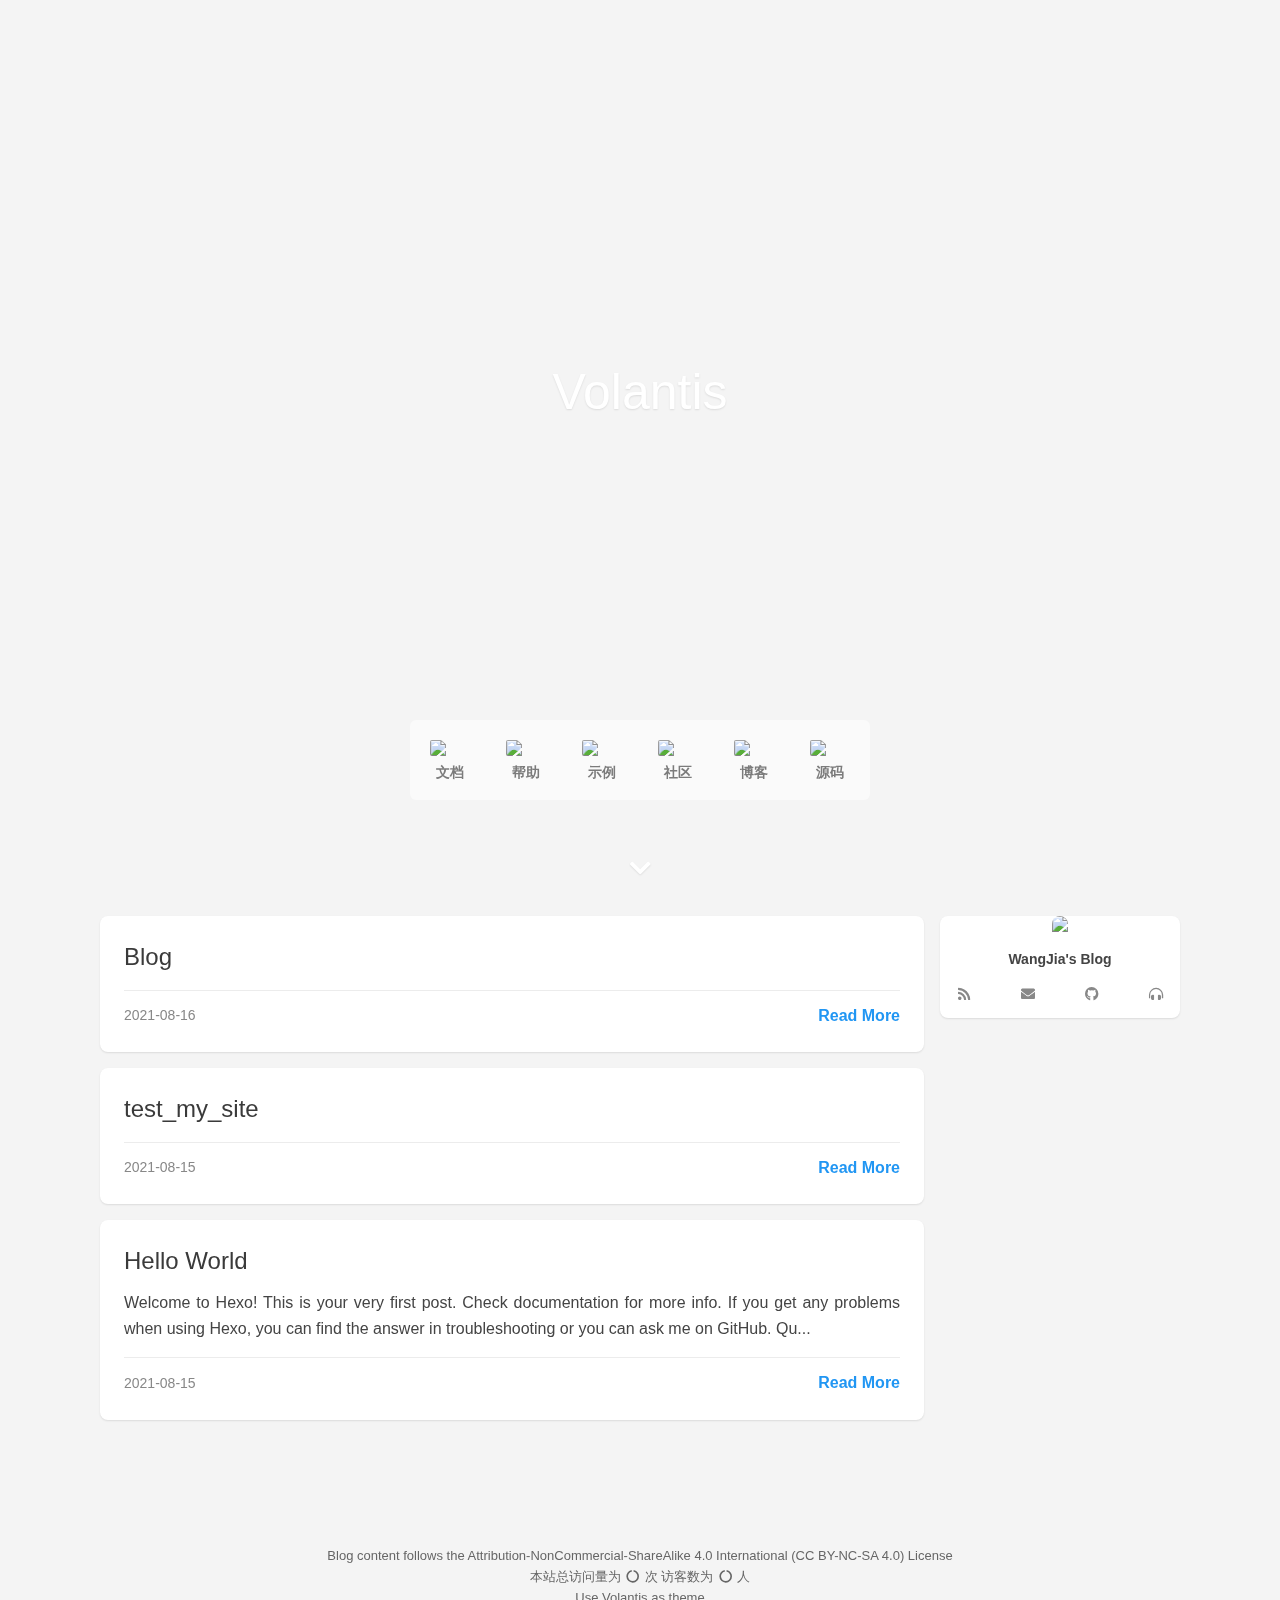
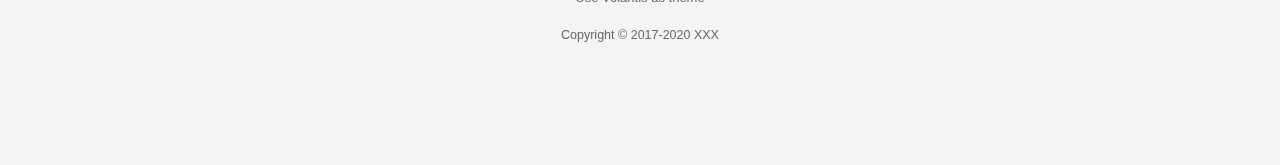
==== index.html @ 38763654 "Site updated: 2021-08-16 19:01:14" ====
<!DOCTYPE html>
<html lang="en">
    <head hexo-theme='https://github.com/volantis-x/hexo-theme-volantis/tree/5.0.0.alpha.0'>
  <meta name="generator" content="Hexo 5.4.0">
  <meta charset="utf-8">
  <!-- SEO相关 -->
  <meta name="robots" content="index,follow">
  <link rel="canonical" href="http://example.com/"/>
  <!-- 渲染优化 -->
  <meta http-equiv='x-dns-prefetch-control' content='on' />
  <link rel='dns-prefetch' href='https://cdn.jsdelivr.net'>
  <link rel="preconnect" href="https://cdn.jsdelivr.net" crossorigin>
  <meta name="renderer" content="webkit">
  <meta name="force-rendering" content="webkit">
  <meta http-equiv="X-UA-Compatible" content="IE=Edge,chrome=1">
  <meta name="HandheldFriendly" content="True" >
  <meta name="apple-mobile-web-app-capable" content="yes">
  <meta name="viewport" content="width=device-width, initial-scale=1, maximum-scale=1">
  <meta content="WangJia&#39;s Blog" name="application-name">
  <meta content="WangJia&#39;s Blog" name="apple-mobile-web-app-title">
  <meta content="black-translucent" name="apple-mobile-web-app-status-bar-style">
  <meta content="telephone=no" name="format-detection">
  <link rel="preload" href="/css/style.css?time=1629111668010" as="style">
  <!-- 页面元数据 -->
  <title>WangJia's Blog</title>
  <meta name="keywords" content="">
  <meta name="description" content="record life">
<meta property="og:type" content="website">
<meta property="og:title" content="WangJia&#39;s Blog">
<meta property="og:url" content="http://example.com/index.html">
<meta property="og:site_name" content="WangJia&#39;s Blog">
<meta property="og:description" content="record life">
<meta property="og:locale" content="en_US">
<meta property="og:image" content="https://cdn.jsdelivr.net/gh/volantis-x/cdn-org/blog/favicon/android-chrome-192x192.png">
<meta property="article:author" content="WangJia">
<meta name="twitter:card" content="summary">
<meta name="twitter:image" content="https://cdn.jsdelivr.net/gh/volantis-x/cdn-org/blog/favicon/android-chrome-192x192.png">
  <!-- feed -->
  <!-- import meta -->
  <!-- link -->
  <!-- import link -->
  <style>
    /* 
      source/css/first.styl
      scripts/first-style/index.js
     */
    #safearea {
  display: none;
}
@supports (backdrop-filter: blur(20px)) {
  .blur {
    background: rgba(255,255,255,0.9) !important;
    backdrop-filter: saturate(200%) blur(20px);
  }
}
.shadow {
  box-shadow: 0 1px 2px 0px rgba(0,0,0,0.1);
}
.shadow.floatable {
  transition: all 0.28s ease;
  -moz-transition: all 0.28s ease;
  -webkit-transition: all 0.28s ease;
  -o-transition: all 0.28s ease;
  -moz-transition: all 0.28s ease;
  -webkit-transition: all 0.28s ease;
  -o-transition: all 0.28s ease;
}
.shadow.floatable:hover {
  box-shadow: 0 2px 4px 0px rgba(0,0,0,0.1), 0 4px 8px 0px rgba(0,0,0,0.1), 0 8px 16px 0px rgba(0,0,0,0.1);
}
@font-face {
  font-family: 'UbuntuMono';
  src: url("https://cdn.jsdelivr.net/gh/volantis-x/cdn-fonts/UbuntuMono/UbuntuMono-Regular.ttf");
  font-weight: 'normal';
  font-style: 'normal';
  font-display: swap;
}
@font-face {
  font-family: 'Varela Round';
  src: url("https://cdn.jsdelivr.net/gh/volantis-x/cdn-fonts/VarelaRound/VarelaRound-Regular.ttf");
  font-weight: 'normal';
  font-style: 'normal';
  font-display: swap;
}
:root {
  --site-bg: #f8f8f8;
  --block: #f2f2f2;
  --block-border: #e7e7e7;
  --block-hover: #ededed;
  --text-p0: #000;
  --text-p1: #222;
  --text-p2: #4c4c4c;
  --text-p3: #777;
  --text-meta: #cdcdcd;
  --card: #fff;
  --theme-highlight: #2fd3ae;
  --theme-bg: #ecfbf7;
}
body[theme='dark'] {
  --site-bg: #000;
  --block: #111;
  --block-border: #282828;
  --block-hover: #1c1c1c;
  --text-p0: #fff;
  --text-p1: #fff;
  --text-p2: #b2b2b2;
  --text-p3: #727272;
  --text-meta: #4c4c4c;
  --card: #333;
  --theme-highlight: #44d7b6;
  --theme-bg: #344340;
}
:root {
  --color-site-body: #f4f4f4;
  --color-site-bg: #f4f4f4;
  --color-site-inner: #fff;
  --color-site-footer: #666;
  --color-card: #fff;
  --color-text: #444;
  --color-block: #f6f6f6;
  --color-inlinecode: #c74f00;
  --color-codeblock: #fff7ea;
  --color-h1: #3a3a3a;
  --color-h2: #3a3a3a;
  --color-h3: #333;
  --color-h4: #444;
  --color-h5: #555;
  --color-h6: #666;
  --color-p: #444;
  --color-list: #666;
  --color-list-hl: #36ac91;
  --color-meta: #888;
}
* {
  box-sizing: border-box;
  outline: none;
  margin: 0;
  padding: 0;
}
html {
  color: var(--color-text);
  width: 100%;
  height: 100%;
  font-family: UbuntuMono, "Varela Round", "PingFang SC", "Microsoft YaHei", Helvetica, Arial, Menlo, Monaco, monospace, sans-serif;
  font-size: 16px;
}
html >::-webkit-scrollbar {
  height: 4px;
  width: 4px;
}
html >::-webkit-scrollbar-track-piece {
  background: transparent;
}
html >::-webkit-scrollbar-thumb {
  background: #44d7b6;
  cursor: pointer;
  border-radius: 2px;
}
html >::-webkit-scrollbar-thumb:hover {
  background: #ff5722;
}
body {
  background-color: var(--color-site-body);
  text-rendering: optimizelegibility;
  -webkit-tap-highlight-color: rgba(0,0,0,0);
  line-height: 1.6;
  -webkit-text-size-adjust: 100%;
  -ms-text-size-adjust: 100%;
}
body.modal-active {
  overflow: hidden;
}
@media screen and (max-width: 680px) {
  body.modal-active {
    position: fixed;
    top: 0;
    right: 0;
    bottom: 0;
    left: 0;
  }
}
::-moz-selection {
  background: rgba(33,150,243,0.2);
}
::selection {
  background: rgba(33,150,243,0.2);
}
h1 {
  font-size: 1.5rem;
}
h2 {
  font-size: 1.5rem;
}
h3 {
  font-size: 1.25rem;
}
h4 {
  font-size: 1.125rem;
}
h5 {
  font-size: 1rem;
}
h6 {
  font-size: 1rem;
}
h1,
h2,
h3,
h4,
h6 {
  font-weight: normal;
}
a {
  color: #2196f3;
  cursor: pointer;
  text-decoration: none;
  transition: all 0.28s ease;
  -moz-transition: all 0.28s ease;
  -webkit-transition: all 0.28s ease;
  -o-transition: all 0.28s ease;
  -moz-transition: all 0.28s ease;
  -webkit-transition: all 0.28s ease;
  -o-transition: all 0.28s ease;
}
a:hover {
  color: #ff5722;
}
a:active,
a:hover {
  outline: 0;
}
a:not([href]) {
  cursor: default;
}
pre {
  tab-size: 4;
  -moz-tab-size: 4;
  -o-tab-size: 4;
  -webkit-tab-size: 4;
}
.clearfix {
  zoom: 1;
}
.clearfix:before,
.clearfix:after {
  content: " ";
  display: table;
}
.clearfix:after {
  clear: both;
}
.hidden {
  text-indent: -9999px;
  visibility: hidden;
  display: none;
}
.inner {
  position: relative;
  width: 80%;
  max-width: 710px;
  margin: 0 auto;
}
.vertical {
  display: table-cell;
  vertical-align: middle;
}
ul,
ol {
  padding-left: 0;
}
ul li,
ol li {
  list-style: none;
}
article,
aside,
details,
figcaption,
figure,
footer,
header,
hgroup,
main,
menu,
nav,
section,
summary {
  display: block;
}
article {
  overflow: hidden;
}
abbr[title] {
  border-bottom: 1px dotted;
}
b,
strong {
  font-weight: bold;
}
dfn {
  font-style: italic;
}
h1 {
  font-size: 2em;
  margin: 0.67em 0;
}
mark {
  background: #ff0;
  color: #000;
}
small {
  font-size: 80%;
}
sub,
sup {
  font-size: 50%;
  line-height: 1em;
}
sup {
  vertical-align: text-top;
}
sub {
  vertical-align: text-bottom;
}
img {
  border: 0;
  background: none;
  max-width: 100%;
}
svg:not(:root) {
  overflow: hidden;
}
figure {
  margin: 1em 40px;
}
hr {
  -moz-box-sizing: content-box;
  box-sizing: content-box;
  height: 0;
  border: 0;
  border-radius: 1px;
  border-bottom: 1px solid rgba(68,68,68,0.1);
}
pre {
  overflow: auto;
}
span.dot,
span.sep {
  font-size: 0.9em;
  margin: 0 0.2rem;
}
span.dot:before {
  content: '·';
}
span.sep:before {
  content: '/';
}
code,
kbd,
pre,
samp {
  font-family: monospace, monospace;
  font-size: 1em;
}
button,
input,
optgroup,
select,
textarea {
  color: inherit /* 1 */;
  font: inherit /* 2 */;
  margin: 0 /* 3 */;
}
button {
  overflow: visible;
}
button,
select {
  text-transform: none;
}
button,
html input[type="button"],
input[type="reset"],
input[type="submit"] {
  -webkit-appearance: button /* 2 */;
  cursor: pointer /* 3 */;
}
button[disabled],
html input[disabled] {
  cursor: default;
}
button::-moz-focus-inner,
input::-moz-focus-inner {
  border: 0;
  padding: 0;
}
input[type="checkbox"],
input[type="radio"] {
  box-sizing: border-box /* 1 */;
  padding: 0 /* 2 */;
}
input[type="number"]::-webkit-inner-spin-button,
input[type="number"]::-webkit-outer-spin-button {
  height: auto;
}
input[type="search"] {
  -webkit-appearance: textfield /* 1 */;
  -moz-box-sizing: content-box;
  -webkit-box-sizing: content-box /* 2 */;
  box-sizing: content-box;
}
input[type="search"]::-webkit-search-cancel-button,
input[type="search"]::-webkit-search-decoration {
  -webkit-appearance: none;
}
fieldset {
  border: 1px solid #c0c0c0;
  margin: 0 2px;
  padding: 0.35em 0.625em 0.75em;
}
legend {
  border: 0 /* 1 */;
  padding: 0 /* 2 */;
}
textarea {
  overflow: auto;
}
optgroup {
  font-weight: bold;
}
table:not([class]) {
  border-collapse: collapse;
  overflow: auto;
  display: inline-block;
  max-width: 100%;
  vertical-align: text-top;
}
table:not([class]) th {
  background-color: #f1f1f1;
}
table:not([class]) td,
table:not([class]) th {
  padding: 8px 16px;
  border: 2px solid #f1f1f1;
  line-height: 1.5;
  font-size: 90%;
}
table:not([class]) tr {
  word-break: keep-all;
  background-color: #fefefe;
  transition: all 0.28s ease;
  -moz-transition: all 0.28s ease;
  -webkit-transition: all 0.28s ease;
  -o-transition: all 0.28s ease;
  -moz-transition: all 0.28s ease;
  -webkit-transition: all 0.28s ease;
  -o-transition: all 0.28s ease;
}
table:not([class]) tr:hover {
  background-color: #f1f1f1;
}
td,
th {
  padding: 0;
}
#l_cover {
  min-height: 64px;
}
.cover-wrapper {
  top: 0;
  left: 0;
  max-width: 100%;
  height: 100vh;
  display: flex;
  flex-wrap: nowrap;
  flex-direction: column;
  align-items: center;
  align-self: center;
  align-content: center;
  color: var(--color-site-inner);
  padding: 0 16px;
  -moz-user-select: none;
  -ms-user-select: none;
  -webkit-user-select: none;
  user-select: none;
  position: relative;
  overflow: hidden;
  margin-bottom: -100px;
}
.cover-wrapper .cover-bg {
  position: absolute;
  width: 100%;
  height: 100%;
  background-position: center;
  background-size: cover;
}
.cover-wrapper .cover-bg.lazyload:not(.loaded) {
  opacity: 0;
}
.cover-wrapper .cover-bg.lazyload.loaded {
  animation-delay: 0s;
  animation-duration: 0.5s;
  animation-fill-mode: forwards;
  animation-timing-function: ease-out;
  animation-name: fadeIn;
}
@-moz-keyframes fadeIn {
  0% {
    opacity: 0;
    filter: blur(12px);
    transform: scale(1.02);
  }
  100% {
    opacity: 1;
  }
}
@-webkit-keyframes fadeIn {
  0% {
    opacity: 0;
    filter: blur(12px);
    transform: scale(1.02);
  }
  100% {
    opacity: 1;
  }
}
@-o-keyframes fadeIn {
  0% {
    opacity: 0;
    filter: blur(12px);
    transform: scale(1.02);
  }
  100% {
    opacity: 1;
  }
}
@keyframes fadeIn {
  0% {
    opacity: 0;
    filter: blur(12px);
    transform: scale(1.02);
  }
  100% {
    opacity: 1;
  }
}
.cover-wrapper .cover-body {
  z-index: 1;
  position: relative;
  width: 100%;
  height: 100%;
}
.cover-wrapper#full {
  height: calc(100vh + 100px);
  padding-bottom: 100px;
}
.cover-wrapper#half {
  max-height: 640px;
  min-height: 400px;
  height: calc(36vh - 64px + 200px);
}
.cover-wrapper #scroll-down {
  width: 100%;
  height: 64px;
  position: absolute;
  bottom: 100px;
  text-align: center;
  cursor: pointer;
}
.cover-wrapper #scroll-down .scroll-down-effects {
  color: #fff;
  font-size: 24px;
  line-height: 64px;
  position: absolute;
  width: 24px;
  left: calc(50% - 12px);
  text-shadow: 0 1px 2px rgba(0,0,0,0.1);
  animation: scroll-down-effect 1.5s infinite;
}
@-moz-keyframes scroll-down-effect {
  0% {
    top: 0;
    opacity: 1;
  }
  50% {
    top: -16px;
    opacity: 0.4;
  }
  100% {
    top: 0;
    opacity: 1;
  }
}
@-webkit-keyframes scroll-down-effect {
  0% {
    top: 0;
    opacity: 1;
  }
  50% {
    top: -16px;
    opacity: 0.4;
  }
  100% {
    top: 0;
    opacity: 1;
  }
}
@-o-keyframes scroll-down-effect {
  0% {
    top: 0;
    opacity: 1;
  }
  50% {
    top: -16px;
    opacity: 0.4;
  }
  100% {
    top: 0;
    opacity: 1;
  }
}
@keyframes scroll-down-effect {
  0% {
    top: 0;
    opacity: 1;
  }
  50% {
    top: -16px;
    opacity: 0.4;
  }
  100% {
    top: 0;
    opacity: 1;
  }
}
.cover-wrapper .cover-body {
  margin-top: 64px;
  margin-bottom: 100px;
}
.cover-wrapper .cover-body,
.cover-wrapper .cover-body .top,
.cover-wrapper .cover-body .bottom {
  display: flex;
  flex-direction: column;
  align-items: center;
  justify-content: center;
  max-width: 100%;
}
.cover-wrapper .cover-body .bottom {
  margin-top: 32px;
}
.cover-wrapper .cover-body .title {
  font-family: "Varela Round", "PingFang SC", "Microsoft YaHei", Helvetica, Arial, Helvetica, monospace;
  font-size: 3.125rem;
  line-height: 1.2;
  text-shadow: 0 1px 2px rgba(0,0,0,0.1);
}
.cover-wrapper .cover-body .subtitle {
  font-size: 20px;
}
.cover-wrapper .cover-body .logo {
  max-height: 120px;
  max-width: calc(100% - 4 * 16px);
}
@media screen and (min-height: 1024px) {
  .cover-wrapper .cover-body .title {
    font-size: 3rem;
  }
  .cover-wrapper .cover-body .subtitle {
    font-size: 1.05rem;
  }
  .cover-wrapper .cover-body .logo {
    max-height: 150px;
  }
}
.cover-wrapper .cover-body .m_search {
  position: relative;
  max-width: calc(100% - 16px);
  width: 320px;
  vertical-align: middle;
}
.cover-wrapper .cover-body .m_search .form {
  position: relative;
  display: block;
  width: 100%;
}
.cover-wrapper .cover-body .m_search .icon,
.cover-wrapper .cover-body .m_search .input {
  transition: all 0.28s ease;
  -moz-transition: all 0.28s ease;
  -webkit-transition: all 0.28s ease;
  -o-transition: all 0.28s ease;
  -moz-transition: all 0.28s ease;
  -webkit-transition: all 0.28s ease;
  -o-transition: all 0.28s ease;
}
.cover-wrapper .cover-body .m_search .icon {
  position: absolute;
  display: block;
  line-height: 2.5rem;
  width: 32px;
  top: 0;
  left: 5px;
  color: rgba(68,68,68,0.75);
}
.cover-wrapper .cover-body .m_search .input {
  display: block;
  height: 2.5rem;
  width: 100%;
  box-shadow: none;
  box-sizing: border-box;
  font-size: 0.875rem;
  -webkit-appearance: none;
  padding-left: 36px;
  border-radius: 1.4rem;
  background: rgba(255,255,255,0.6);
  backdrop-filter: blur(10px);
  border: none;
  color: var(--color-text);
}
@media screen and (max-width: 500px) {
  .cover-wrapper .cover-body .m_search .input {
    padding-left: 36px;
  }
}
.cover-wrapper .cover-body .m_search .input:hover {
  background: rgba(255,255,255,0.8);
}
.cover-wrapper .cover-body .m_search .input:focus {
  background: #fff;
}
.cover-wrapper .list-h {
  display: flex;
  flex-direction: row;
  flex-wrap: wrap;
  align-items: stretch;
  border-radius: 4px;
  -moz-user-select: none;
  -ms-user-select: none;
  -webkit-user-select: none;
  user-select: none;
}
.cover-wrapper .list-h a {
  flex: 1;
  display: flex;
  font-weight: 600;
}
.cover-wrapper .list-h a img {
  display: block;
  border-radius: 2px;
  margin: 4px;
  min-width: 40px;
  max-width: 44px;
}
@media screen and (max-width: 768px) {
  .cover-wrapper .list-h a img {
    min-width: 36px;
    max-width: 40px;
  }
}
@media screen and (max-width: 500px) {
  .cover-wrapper .list-h a img {
    margin: 2px 4px;
    min-width: 32px;
    max-width: 36px;
  }
}
@media screen and (max-width: 375px) {
  .cover-wrapper .list-h a img {
    min-width: 28px;
    max-width: 32px;
  }
}
.cover-wrapper {
  max-width: 100%;
}
.cover-wrapper.search .bottom .menu {
  margin-top: 16px;
}
.cover-wrapper.search .bottom .menu .list-h a {
  white-space: nowrap;
  flex-direction: row;
  align-items: baseline;
  padding: 2px;
  margin: 4px;
  color: var(--color-site-inner);
  opacity: 0.75;
  text-shadow: 0 1px 2px rgba(0,0,0,0.05);
  border-bottom: 2px solid transparent;
}
.cover-wrapper.search .bottom .menu .list-h a i {
  margin-right: 4px;
}
.cover-wrapper.search .bottom .menu .list-h a p {
  font-size: 0.9375rem;
}
.cover-wrapper.search .bottom .menu .list-h a:hover,
.cover-wrapper.search .bottom .menu .list-h a.active,
.cover-wrapper.search .bottom .menu .list-h a:active {
  opacity: 1;
  border-bottom: 2px solid var(--color-site-inner);
}
.cover-wrapper.dock .menu,
.cover-wrapper.featured .menu,
.cover-wrapper.focus .menu {
  border-radius: 6px;
}
.cover-wrapper.dock .menu .list-h a,
.cover-wrapper.featured .menu .list-h a,
.cover-wrapper.focus .menu .list-h a {
  flex-direction: column;
  align-items: center;
  padding: 12px;
  line-height: 24px;
  border-radius: 4px;
  border-bottom: none;
  text-align: center;
  align-content: flex-end;
  color: rgba(68,68,68,0.7);
  font-size: 1.5rem;
}
@media screen and (max-width: 500px) {
  .cover-wrapper.dock .menu .list-h a,
  .cover-wrapper.featured .menu .list-h a,
  .cover-wrapper.focus .menu .list-h a {
    padding: 12px 8px;
  }
}
.cover-wrapper.dock .menu .list-h a i,
.cover-wrapper.featured .menu .list-h a i,
.cover-wrapper.focus .menu .list-h a i {
  margin: 8px;
}
.cover-wrapper.dock .menu .list-h a p,
.cover-wrapper.featured .menu .list-h a p,
.cover-wrapper.focus .menu .list-h a p {
  font-size: 0.875rem;
}
.cover-wrapper.dock .menu .list-h a.active,
.cover-wrapper.featured .menu .list-h a.active,
.cover-wrapper.focus .menu .list-h a.active {
  background: var(--color-card);
  backdrop-filter: none;
}
.cover-wrapper.dock .menu .list-h a.active i,
.cover-wrapper.featured .menu .list-h a.active i,
.cover-wrapper.focus .menu .list-h a.active i,
.cover-wrapper.dock .menu .list-h a.active i+p,
.cover-wrapper.featured .menu .list-h a.active i+p,
.cover-wrapper.focus .menu .list-h a.active i+p {
  color: #44d7b6;
}
.cover-wrapper.dock .menu .list-h a.active img+p,
.cover-wrapper.featured .menu .list-h a.active img+p,
.cover-wrapper.focus .menu .list-h a.active img+p {
  color: var(--color-text);
}
.cover-wrapper.dock .menu .list-h a:hover,
.cover-wrapper.featured .menu .list-h a:hover,
.cover-wrapper.focus .menu .list-h a:hover {
  background: var(--color-card);
}
.cover-wrapper.dock .top {
  margin-bottom: 48px;
}
.cover-wrapper.dock .menu {
  background: rgba(255,255,255,0.5);
  position: absolute;
  bottom: 0;
  max-width: 100%;
}
.cover-wrapper.dock .menu .list-h {
  flex-wrap: nowrap;
  margin: 4px;
}
.cover-wrapper.dock .menu .list-h a+a {
  margin-left: 4px;
}
@media screen and (max-width: 500px) {
  .cover-wrapper.dock .menu .list-h {
    overflow-x: scroll;
  }
  .cover-wrapper.dock .menu .list-h::-webkit-scrollbar {
    height: 0;
    width: 0;
  }
  .cover-wrapper.dock .menu .list-h::-webkit-scrollbar-track-piece {
    background: transparent;
  }
  .cover-wrapper.dock .menu .list-h::-webkit-scrollbar-thumb {
    background: #44d7b6;
    cursor: pointer;
    border-radius: 0;
  }
  .cover-wrapper.dock .menu .list-h::-webkit-scrollbar-thumb:hover {
    background: #ff5722;
  }
}
@supports (backdrop-filter: blur(20px)) {
  .cover-wrapper.dock .menu {
    background: rgba(255,255,255,0.5);
    backdrop-filter: saturate(200%) blur(20px);
  }
}
.cover-wrapper.featured .menu .list-h {
  margin: -2px;
}
.cover-wrapper.featured .menu .list-h a {
  margin: 2px;
  background: rgba(255,255,255,0.5);
}
@supports (backdrop-filter: blur(20px)) {
  .cover-wrapper.featured .menu .list-h a {
    background: rgba(255,255,255,0.5);
    backdrop-filter: saturate(200%) blur(20px);
  }
}
.cover-wrapper.focus .menu {
  transition: all 0.28s ease;
  -moz-transition: all 0.28s ease;
  -webkit-transition: all 0.28s ease;
  -o-transition: all 0.28s ease;
  -moz-transition: all 0.28s ease;
  -webkit-transition: all 0.28s ease;
  -o-transition: all 0.28s ease;
}
.cover-wrapper.focus .menu .list-h {
  margin: 2px;
}
.cover-wrapper.focus .menu:hover {
  background: rgba(255,255,255,0.5);
}
@supports (backdrop-filter: blur(20px)) {
  .cover-wrapper.focus .menu:hover {
    background: rgba(255,255,255,0.5);
    backdrop-filter: saturate(200%) blur(20px);
  }
}
.cover-wrapper.focus .menu .list-h a {
  margin: 2px;
}
.cover-wrapper.focus .menu .list-h a:hover {
  opacity: 1;
  background: var(--color-card);
}
.cover-wrapper #parallax-window {
  position: absolute;
  width: 100%;
  height: 100%;
  background: transparent;
}
.parallax-mirror {
  animation-delay: 0s;
  animation-duration: 0.5s;
  animation-fill-mode: forwards;
  animation-timing-function: ease-out;
  animation-name: fadeIn;
}
@-moz-keyframes fadeIn {
  0% {
    opacity: 0;
    filter: blur(12px);
  }
  100% {
    opacity: 1;
  }
}
@-webkit-keyframes fadeIn {
  0% {
    opacity: 0;
    filter: blur(12px);
  }
  100% {
    opacity: 1;
  }
}
@-o-keyframes fadeIn {
  0% {
    opacity: 0;
    filter: blur(12px);
  }
  100% {
    opacity: 1;
  }
}
@keyframes fadeIn {
  0% {
    opacity: 0;
    filter: blur(12px);
  }
  100% {
    opacity: 1;
  }
}
.l_header {
  position: fixed;
  z-index: 1000;
  top: 0;
  width: 100%;
  height: 64px;
  background: var(--color-card);
  box-shadow: 0 1px 2px 0px rgba(0,0,0,0.1);
}
.l_header.auto {
  transition: opacity 0.4s ease;
  -moz-transition: opacity 0.4s ease;
  -webkit-transition: opacity 0.4s ease;
  -o-transition: opacity 0.4s ease;
  visibility: hidden;
}
.l_header.auto.show {
  opacity: 1 !important;
  visibility: visible;
}
.l_header .container {
  margin-left: 16px;
  margin-right: 16px;
}
.l_header #wrapper {
  height: 100%;
  -moz-user-select: none;
  -ms-user-select: none;
  -webkit-user-select: none;
  user-select: none;
}
.l_header #wrapper .nav-main,
.l_header #wrapper .nav-sub {
  display: flex;
  flex-wrap: nowrap;
  justify-content: space-between;
  align-items: center;
}
.l_header #wrapper .nav-main {
  transition: all 0.28s ease;
  -moz-transition: all 0.28s ease;
  -webkit-transition: all 0.28s ease;
  -o-transition: all 0.28s ease;
  -moz-transition: all 0.28s ease;
  -webkit-transition: all 0.28s ease;
  -o-transition: all 0.28s ease;
}
.l_header #wrapper.sub .nav-main {
  transform: translateY(-64px);
}
.l_header #wrapper .nav-sub {
  transition: all 0.28s ease;
  -moz-transition: all 0.28s ease;
  -webkit-transition: all 0.28s ease;
  -o-transition: all 0.28s ease;
  -moz-transition: all 0.28s ease;
  -webkit-transition: all 0.28s ease;
  -o-transition: all 0.28s ease;
  opacity: 0;
  height: 64px;
  width: calc(100% - 2 * 16px);
  position: absolute;
}
@media screen and (min-width: 2048px) {
  .l_header #wrapper .nav-sub {
    max-width: 55vw;
    margin: auto;
  }
}
.l_header #wrapper.sub .nav-sub {
  opacity: 1;
}
.l_header #wrapper .title {
  position: relative;
  color: var(--color-text);
  padding-left: 24px;
  max-height: 64px;
}
.l_header #wrapper .nav-main .title {
  white-space: nowrap;
  overflow: hidden;
  text-overflow: ellipsis;
  flex-shrink: 0;
  line-height: 64px;
  padding: 0 24px;
  font-size: 1.25rem;
  font-family: "Varela Round", "PingFang SC", "Microsoft YaHei", Helvetica, Arial, Helvetica, monospace;
}
.l_header #wrapper .nav-main .title img {
  height: 64px;
}
.l_header .nav-sub {
  max-width: 1080px;
  margin: auto;
}
.l_header .nav-sub .title {
  font-weight: bold;
  font-family: UbuntuMono, "Varela Round", "PingFang SC", "Microsoft YaHei", Helvetica, Arial, Menlo, Monaco, monospace, sans-serif;
  line-height: 1.2;
  max-height: 64px;
  white-space: normal;
  flex-shrink: 1;
}
.l_header .switcher {
  display: none;
  line-height: 64px;
  align-items: center;
}
.l_header .switcher .s-toc {
  display: none;
}
@media screen and (max-width: 768px) {
  .l_header .switcher .s-toc {
    display: flex;
  }
}
.l_header .switcher >li {
  height: 48px;
  transition: all 0.28s ease;
  -moz-transition: all 0.28s ease;
  -webkit-transition: all 0.28s ease;
  -o-transition: all 0.28s ease;
  -moz-transition: all 0.28s ease;
  -webkit-transition: all 0.28s ease;
  -o-transition: all 0.28s ease;
  margin: 2px;
}
@media screen and (max-width: 500px) {
  .l_header .switcher >li {
    margin: 0 1px;
    height: 48px;
  }
}
.l_header .switcher >li >a {
  display: flex;
  justify-content: center;
  align-items: center;
  width: 48px;
  height: 48px;
  padding: 0.85em 1.1em;
  border-radius: 100px;
  border: none;
  transition: all 0.28s ease;
  -moz-transition: all 0.28s ease;
  -webkit-transition: all 0.28s ease;
  -o-transition: all 0.28s ease;
  -moz-transition: all 0.28s ease;
  -webkit-transition: all 0.28s ease;
  -o-transition: all 0.28s ease;
  color: #44d7b6;
}
.l_header .switcher >li >a:hover {
  border: none;
}
.l_header .switcher >li >a.active,
.l_header .switcher >li >a:active {
  border: none;
  background: var(--color-site-bg);
}
@media screen and (max-width: 500px) {
  .l_header .switcher >li >a {
    width: 36px;
    height: 48px;
  }
}
.l_header .nav-sub .switcher {
  display: flex;
}
.l_header .m_search {
  display: flex;
  height: 64px;
  width: 240px;
  transition: all 0.28s ease;
  -moz-transition: all 0.28s ease;
  -webkit-transition: all 0.28s ease;
  -o-transition: all 0.28s ease;
  -moz-transition: all 0.28s ease;
  -webkit-transition: all 0.28s ease;
  -o-transition: all 0.28s ease;
}
@media screen and (max-width: 1024px) {
  .l_header .m_search {
    width: 44px;
    min-width: 44px;
  }
  .l_header .m_search input::placeholder {
    opacity: 0;
  }
  .l_header .m_search:hover {
    width: 240px;
  }
  .l_header .m_search:hover input::placeholder {
    opacity: 1;
  }
}
@media screen and (min-width: 500px) {
  .l_header .m_search:hover .input {
    width: 100%;
  }
  .l_header .m_search:hover .input::placeholder {
    opacity: 1;
  }
}
@media screen and (max-width: 500px) {
  .l_header .m_search {
    min-width: 0;
  }
  .l_header .m_search input::placeholder {
    opacity: 1;
  }
}
.l_header .m_search .form {
  position: relative;
  display: flex;
  width: 100%;
  align-items: center;
}
.l_header .m_search .icon {
  position: absolute;
  width: 36px;
  left: 5px;
  color: var(--color-meta);
}
@media screen and (max-width: 500px) {
  .l_header .m_search .icon {
    display: none;
  }
}
.l_header .m_search .input {
  display: block;
  padding-top: 8px;
  padding-bottom: 8px;
  line-height: 1.3;
  width: 100%;
  color: var(--color-text);
  background: #fafafa;
  box-shadow: none;
  box-sizing: border-box;
  padding-left: 40px;
  font-size: 0.875rem;
  border-radius: 8px;
  border: none;
  transition: all 0.28s ease;
  -moz-transition: all 0.28s ease;
  -webkit-transition: all 0.28s ease;
  -o-transition: all 0.28s ease;
  -moz-transition: all 0.28s ease;
  -webkit-transition: all 0.28s ease;
  -o-transition: all 0.28s ease;
}
@media screen and (min-width: 500px) {
  .l_header .m_search .input:focus {
    box-shadow: 0 4px 8px 0px rgba(0,0,0,0.1);
  }
}
@media screen and (max-width: 500px) {
  .l_header .m_search .input {
    background: var(--color-block);
    padding-left: 8px;
    border: none;
  }
  .l_header .m_search .input:hover,
  .l_header .m_search .input:focus {
    border: none;
  }
}
@media (max-width: 500px) {
  .l_header .m_search {
    left: 0;
    width: 0;
    overflow: hidden;
    position: absolute;
    background: #fff;
    transition: all 0.28s ease;
    -moz-transition: all 0.28s ease;
    -webkit-transition: all 0.28s ease;
    -o-transition: all 0.28s ease;
    -moz-transition: all 0.28s ease;
    -webkit-transition: all 0.28s ease;
    -o-transition: all 0.28s ease;
  }
  .l_header .m_search .input {
    border-radius: 32px;
    margin-left: 16px;
    padding-left: 16px;
  }
  .l_header.z_search-open .m_search {
    width: 100%;
  }
  .l_header.z_search-open .m_search .input {
    width: calc(100% - 120px);
  }
}
ul.m-pc >li>a {
  color: inherit;
  border-bottom: 2px solid transparent;
}
ul.m-pc >li>a:active,
ul.m-pc >li>a.active {
  border-bottom: 2px solid #44d7b6;
}
ul.m-pc li:hover >ul.list-v,
ul.list-v li:hover >ul.list-v {
  display: block;
}
ul.nav-list-h {
  display: flex;
  align-items: stretch;
}
ul.nav-list-h>li {
  position: relative;
  justify-content: center;
  height: 100%;
  line-height: 2.4;
  border-radius: 4px;
}
ul.nav-list-h>li >a {
  -webkit-font-smoothing: antialiased;
  -moz-osx-font-smoothing: grayscale;
  font-weight: 600;
}
ul.list-v {
  z-index: 1;
  display: none;
  position: absolute;
  background: var(--color-card);
  box-shadow: 0 2px 4px 0px rgba(0,0,0,0.08), 0 4px 8px 0px rgba(0,0,0,0.08), 0 8px 16px 0px rgba(0,0,0,0.08);
  margin-top: -6px;
  border-radius: 4px;
  padding: 8px 0;
}
ul.list-v.show {
  display: block;
}
ul.list-v hr {
  margin-top: 8px;
  margin-bottom: 8px;
}
ul.list-v >li {
  white-space: nowrap;
  word-break: keep-all;
}
ul.list-v >li.header {
  font-size: 0.78125rem;
  font-weight: bold;
  line-height: 2em;
  color: var(--color-meta);
  margin: 8px 16px 4px;
}
ul.list-v >li.header i {
  margin-right: 8px;
}
ul.list-v >li ul {
  margin-left: 0;
  display: none;
  margin-top: -40px;
}
ul.list-v .aplayer-container {
  min-height: 64px;
  padding: 6px 16px;
}
ul.list-v >li>a {
  transition: all 0.28s ease;
  -moz-transition: all 0.28s ease;
  -webkit-transition: all 0.28s ease;
  -o-transition: all 0.28s ease;
  -moz-transition: all 0.28s ease;
  -webkit-transition: all 0.28s ease;
  -o-transition: all 0.28s ease;
  display: block;
  color: var(--color-list);
  font-size: 0.875rem;
  font-weight: bold;
  line-height: 36px;
  padding: 0 20px 0 16px;
  text-overflow: ellipsis;
  margin: 0 4px;
  border-radius: 4px;
}
@media screen and (max-width: 1024px) {
  ul.list-v >li>a {
    line-height: 40px;
  }
}
ul.list-v >li>a >i {
  margin-right: 8px;
}
ul.list-v >li>a:active,
ul.list-v >li>a.active {
  color: var(--color-list-hl);
}
ul.list-v >li>a:hover {
  color: var(--color-list-hl);
  background: var(--color-site-bg);
}
.l_header .menu >ul>li>a {
  display: block;
  padding: 0 8px;
}
.l_header .menu >ul>li>a >i {
  margin-right: 4px;
}
.l_header ul.nav-list-h>li {
  color: var(--color-list);
  line-height: 64px;
}
.l_header ul.nav-list-h>li >a {
  max-height: 64px;
  overflow: hidden;
  color: inherit;
}
.l_header ul.nav-list-h>li >a:active,
.l_header ul.nav-list-h>li >a.active {
  color: #44d7b6;
}
.l_header ul.nav-list-h>li:hover>a {
  color: var(--color-list-hl);
}
.l_header ul.nav-list-h>li i.music {
  animation: rotate-effect 1.5s linear infinite;
}
@-moz-keyframes rotate-effect {
  0% {
    transform: rotate(0);
  }
  25% {
    transform: rotate(90deg);
  }
  50% {
    transform: rotate(180deg);
  }
  75% {
    transform: rotate(270deg);
  }
  100% {
    transform: rotate(360deg);
  }
}
@-webkit-keyframes rotate-effect {
  0% {
    transform: rotate(0);
  }
  25% {
    transform: rotate(90deg);
  }
  50% {
    transform: rotate(180deg);
  }
  75% {
    transform: rotate(270deg);
  }
  100% {
    transform: rotate(360deg);
  }
}
@-o-keyframes rotate-effect {
  0% {
    transform: rotate(0);
  }
  25% {
    transform: rotate(90deg);
  }
  50% {
    transform: rotate(180deg);
  }
  75% {
    transform: rotate(270deg);
  }
  100% {
    transform: rotate(360deg);
  }
}
@keyframes rotate-effect {
  0% {
    transform: rotate(0);
  }
  25% {
    transform: rotate(90deg);
  }
  50% {
    transform: rotate(180deg);
  }
  75% {
    transform: rotate(270deg);
  }
  100% {
    transform: rotate(360deg);
  }
}
.menu-phone li ul.list-v {
  right: calc(100% - 0.5 * 16px);
}
.menu-phone li ul.list-v ul {
  right: calc(100% - 0.5 * 16px);
}
#wrapper {
  max-width: 1080px;
  margin: auto;
}
@media screen and (min-width: 2048px) {
  #wrapper {
    max-width: 55vw;
  }
}
#wrapper .menu {
  flex: 1 1 auto;
  margin: 0 16px 0 0;
}
#wrapper .menu .list-v ul {
  left: calc(100% - 0.5 * 16px);
}
.menu-phone {
  display: none;
  margin-top: 16px;
  right: 8px;
  transition: all 0.28s ease;
  -moz-transition: all 0.28s ease;
  -webkit-transition: all 0.28s ease;
  -o-transition: all 0.28s ease;
  -moz-transition: all 0.28s ease;
  -webkit-transition: all 0.28s ease;
  -o-transition: all 0.28s ease;
}
.menu-phone ul {
  right: calc(100% - 0.5 * 16px);
}
@media screen and (max-width: 500px) {
  .menu-phone {
    display: block;
  }
}
.cover-wrapper .l_header {
  transition: all 0.5s ease;
  -moz-transition: all 0.5s ease;
  -webkit-transition: all 0.5s ease;
  -o-transition: all 0.5s ease;
  -moz-transition: all 0.5s ease;
  -webkit-transition: all 0.5s ease;
  -o-transition: all 0.5s ease;
  transform: translateY(-128px);
}
.cover-wrapper .l_header.show {
  transform: translateY(0);
}
.l_header {
  max-width: 65vw;
  left: calc((100% - 65vw) * 0.5);
  border-bottom-left-radius: 8px;
  border-bottom-right-radius: 8px;
}
@media screen and (max-width: 2048px) {
  .l_header {
    max-width: 1112px;
    left: calc((100% - 1112px) * 0.5);
  }
}
@media screen and (max-width: 1112px) {
  .l_header {
    left: 0;
    border-radius: 0;
    max-width: 100%;
  }
}
@media screen and (max-width: 500px) {
  .l_header .container {
    margin-left: 0;
    margin-right: 0;
  }
  .l_header #wrapper .nav-main .title {
    padding-left: 16px;
    padding-right: 16px;
  }
  .l_header #wrapper .nav-sub {
    width: 100%;
  }
  .l_header #wrapper .nav-sub .title {
    overflow-y: scroll;
    margin-top: 2px;
    padding: 8px 16px;
  }
  .l_header #wrapper .switcher {
    display: flex;
    margin-right: 8px;
  }
  .l_header .menu {
    display: none;
  }
}
@media screen and (max-width: 500px) {
  .list-v li {
    max-width: 270px;
  }
}
#u-search {
  display: none;
  position: fixed;
  top: 0;
  left: 0;
  width: 100%;
  height: 100%;
  padding: 60px 20px;
  z-index: 1001;
}
@media screen and (max-width: 680px) {
  #u-search {
    padding: 0px;
  }
}
#u-search .modal {
  position: fixed;
  height: 80%;
  width: 100%;
  max-width: 640px;
  left: 50%;
  top: 0;
  margin: 64px 0px 0px -320px;
  background: var(--color-card);
  z-index: 3;
  border-radius: 4px;
  overflow: hidden;
}
@media screen and (max-width: 680px) {
  #u-search .modal {
    box-shadow: none;
    max-width: none;
    top: 0;
    left: 0;
    margin: 0;
    height: 100%;
    border-radius: 0;
  }
}
#u-search .modal-ajax-content {
  opacity: 0;
  visibility: hidden;
  transition: all 0.28s ease;
  -moz-transition: all 0.28s ease;
  -webkit-transition: all 0.28s ease;
  -o-transition: all 0.28s ease;
  -moz-transition: all 0.28s ease;
  -webkit-transition: all 0.28s ease;
  -o-transition: all 0.28s ease;
}
#u-search .modal-ajax-content.loaded {
  opacity: 1;
  visibility: visible;
}
#u-search .modal-header {
  position: relative;
  width: 100%;
  height: 64px;
  z-index: 3;
  border-top-left-radius: 4px;
  border-top-right-radius: 4px;
  font-size: $fontsize;
  box-shadow: 0 1px 2px 0px rgba(0,0,0,0.1);
  background: #fff;
  transition: all 0.28s ease;
  -moz-transition: all 0.28s ease;
  -webkit-transition: all 0.28s ease;
  -o-transition: all 0.28s ease;
  -moz-transition: all 0.28s ease;
  -webkit-transition: all 0.28s ease;
  -o-transition: all 0.28s ease;
}
@media screen and (max-width: 680px) {
  #u-search .modal-header {
    border-radius: 0;
    padding: 0px;
  }
}
#u-search .modal-header .btn-close {
  display: block;
  position: absolute;
  width: 55px;
  height: 64px;
  top: 0;
  right: 0;
  color: #44d7b6;
  cursor: pointer;
  text-align: center;
  line-height: 64px;
  vertical-align: middle;
  transition: all 0.28s ease;
  -moz-transition: all 0.28s ease;
  -webkit-transition: all 0.28s ease;
  -o-transition: all 0.28s ease;
  -moz-transition: all 0.28s ease;
  -webkit-transition: all 0.28s ease;
  -o-transition: all 0.28s ease;
  z-index: 2;
}
#u-search .modal-header .btn-close:hover {
  transform: rotate(90deg);
}
#u-search .modal-header .modal-loading {
  position: absolute;
  bottom: 0;
  left: 0;
  width: 100%;
  height: 2px;
  background: transparent;
  z-index: 1;
}
#u-search .modal-header .modal-loading .modal-loading-bar {
  display: block;
  position: relative;
  width: 0%;
  height: 100%;
  background: #44d7b6;
  transition: all 0.28s ease;
  -moz-transition: all 0.28s ease;
  -webkit-transition: all 0.28s ease;
  -o-transition: all 0.28s ease;
  -moz-transition: all 0.28s ease;
  -webkit-transition: all 0.28s ease;
  -o-transition: all 0.28s ease;
}
#u-search .modal-header #u-search-modal-form {
  position: relative;
  width: 100%;
  height: 100%;
  z-index: 2;
}
#u-search .modal-header #u-search-modal-form input {
  color: var(--color-text);
}
#u-search .modal-header #u-search-modal-form #u-search-modal-input {
  margin: 16px 50px;
  padding: 0 8px;
  width: calc(100% - 100px - 16px);
  line-height: 2rem;
  border-radius: 4px;
  vertical-align: middle;
  border: none;
  appearance: none;
  box-shadow: none;
  background: transparent;
  transition: all 0.28s ease;
  -moz-transition: all 0.28s ease;
  -webkit-transition: all 0.28s ease;
  -o-transition: all 0.28s ease;
  -moz-transition: all 0.28s ease;
  -webkit-transition: all 0.28s ease;
  -o-transition: all 0.28s ease;
}
@media screen and (max-width: 680px) {
  #u-search .modal-header #u-search-modal-form #u-search-modal-input {
    padding: 0;
  }
}
#u-search .modal-header #u-search-modal-form #u-search-modal-input:focus {
  border-top-left-radius: 4px;
  border-top-right-radius: 4px;
}
#u-search .modal-header #u-search-modal-btn-submit {
  position: absolute;
  top: 0;
  left: 0;
  padding-left: 5px;
  padding-top: 2px;
  background: transparent;
  border: none;
  width: 50px;
  height: 64px;
  vertical-align: middle;
  color: #44d7b6;
  z-index: 2;
}
#u-search .modal-footer {
  position: absolute;
  display: none;
  bottom: 0;
  left: 0;
  width: 100%;
  height: 50px;
  padding: 0px 15px;
  background: var(--color-card);
}
#u-search .modal-footer .logo {
  position: absolute;
  top: 0;
  left: 0;
  width: 100%;
  height: 100%;
  text-align: center;
  z-index: 0;
}
#u-search .modal-footer .logo a {
  display: inline-block;
  height: 50px;
}
#u-search .modal-footer .logo.google img {
  height: 24px;
  margin-top: 13px;
}
#u-search .modal-footer .logo.baidu img {
  height: 22px;
  margin-top: 14px;
}
#u-search .modal-footer .logo img {
  position: relative;
  display: inline-block;
  width: auto;
  height: 18px;
  margin-top: 16px;
}
#u-search .modal-footer .modal-error {
  position: relative;
  float: left;
  vertical-align: middle;
  line-height: 50px;
  font-size: 13px;
  z-index: 1;
}
#u-search .modal-footer .modal-metadata {
  position: relative;
  float: left;
  vertical-align: middle;
  line-height: 50px;
  font-size: 13px;
  z-index: 1;
}
#u-search .modal-footer .nav {
  position: relative;
  display: block;
  float: right;
  vertical-align: middle;
  font-size: 0.875rem;
  font-weight: bold;
  line-height: 50px;
  color: var(--color-meta);
  cursor: pointer;
  z-index: 1;
}
#u-search .modal-footer .nav:hover {
  color: #ff5722;
}
#u-search .modal-footer .nav.btn-next {
  margin-left: 16px;
}
#u-search .modal-footer .nav .icon {
  font-size: 0.875rem;
}
#u-search .modal-body {
  position: absolute;
  padding: 16px;
  width: 100%;
  height: calc(100% - 64px);
  top: 64px;
  left: 0;
  overflow-y: scroll;
  -webkit-overflow-scrolling: touch;
  background: var(--color-card);
  border-radius: 4px;
}
#u-search .modal-body::-webkit-scrollbar {
  height: 4px;
  width: 4px;
}
#u-search .modal-body::-webkit-scrollbar-track-piece {
  background: transparent;
}
#u-search .modal-body::-webkit-scrollbar-thumb {
  background: #44d7b6;
  cursor: pointer;
  border-radius: 2px;
}
#u-search .modal-body::-webkit-scrollbar-thumb:hover {
  background: #ff5722;
}
#u-search .modal-body .modal-results {
  list-style: none;
}
#u-search .modal-body .modal-results .result {
  position: relative;
  display: block;
  padding: 16px;
  border-radius: 4px;
}
#u-search .modal-body .modal-results .result b[mark] {
  color: #29bf9d;
  text-decoration: underline;
}
#u-search .modal-body .modal-results .result:hover {
  background: var(--color-site-bg);
}
#u-search .modal-body .modal-results .result:hover .title {
  color: var(--color-list-hl);
}
#u-search .modal-body .modal-results .result .title {
  display: inline-block;
  max-width: 100%;
  color: var(--color-list);
  font-weight: bold;
  padding: 1px;
  margin-bottom: 2px;
  white-space: normal;
  overflow: hidden;
  text-overflow: ellipsis;
  font-size: 1.125rem;
}
#u-search .modal-body .modal-results .result .digest {
  display: block;
  white-space: inherit;
  overflow: hidden;
  word-break: break-all;
  text-overflow: ellipsis;
  font-size: 0.8125rem;
  color: var(--color-meta);
}
#u-search .modal-body .modal-results .result .icon {
  position: absolute;
  top: 50%;
  right: 0;
  margin-top: -4px;
  font-size: 11px;
  color: var(--color-meta);
}
#u-search .modal-overlay {
  position: absolute;
  top: 0;
  left: 0;
  width: 100%;
  height: 100%;
  background: rgba(0,0,0,0.7);
  z-index: 1;
}

  </style>
  <link rel="stylesheet" href="/css/style.css?time=1629111668010" media="print" onload="this.media='all';this.onload=null">
  <noscript><link rel="stylesheet" href="/css/style.css?time=1629111668010"></noscript>
  
<script>
if (/*@cc_on!@*/false || (!!window.MSInputMethodContext && !!document.documentMode))
    document.write(
	'<style>'+
		'html{'+
			'overflow-x: hidden !important;'+
			'overflow-y: hidden !important;'+
		'}'+
		'.kill-ie{'+
			'text-align:center;'+
			'height: 100%;'+
			'margin-top: 15%;'+
			'margin-bottom: 5500%;'+
		'}'+
	'</style>'+
    '<div class="kill-ie">'+
        '<h2><b>抱歉，您的浏览器无法访问本站</b></h2>'+
        '<h3>微软已经于2016年终止了对 Internet Explorer (IE) 10 及更早版本的支持，<br/>'+
        '继续使用存在极大的安全隐患，请使用当代主流的浏览器进行访问。</h3><br/>'+
        '<a target="_blank" rel="noopener" href="https://www.microsoft.com/zh-cn/WindowsForBusiness/End-of-IE-support"><strong>了解详情 ></strong></a>'+
    '</div>');
</script>


<noscript>
	<style>
		html{
			overflow-x: hidden !important;
			overflow-y: hidden !important;
		}
		.kill-noscript{
			text-align:center;
			height: 100%;
			margin-top: 15%;
			margin-bottom: 5500%;
		}
	</style>
    <div class="kill-noscript">
        <h2><b>抱歉，您的浏览器无法访问本站</b></h2>
        <h3>本页面需要浏览器支持（启用）JavaScript</h3><br/>
        <a target="_blank" rel="noopener" href="https://www.baidu.com/s?wd=启用JavaScript"><strong>了解详情 ></strong></a>
    </div>
</noscript>


  <!-- Custom Files head begin-->
  
  <!-- Custom Files head end-->
</head>
  <body>
    <header id="l_header" class="l_header auto shadow blur " style='opacity: 0' >
  <div class='container'>
  <div id='wrapper'>
    <div class='nav-sub'>
      <p class="title"></p>
      <ul class='switcher nav-list-h m-phone' id="pjax-header-nav-list">
        <li><a id="s-comment" class="fas fa-comments fa-fw" target="_self" href='javascript:void(0)'></a></li>
        
          <li><a id="s-toc" class="s-toc fas fa-list fa-fw" target="_self" href='javascript:void(0)'></a></li>
        
      </ul>
    </div>
		<div class="nav-main">
      
        
        <a class="title flat-box" target="_self" href='/'>
          
            <img no-lazy class='logo' src='https://cdn.jsdelivr.net/gh/volantis-x/cdn-org/blog/Logo-NavBar@3x.png'/>
          
          
          
        </a>
      

			<div class='menu navigation'>
				<ul class='nav-list-h m-pc'>
          
          
          
            
            
              <li>
                <a class="menuitem flat-box faa-parent animated-hover" href=/
                  
                  
                  
                    id="home"
                  >
                  <i class='fas fa-rss fa-fw'></i>博客
                </a>
                
              </li>
            
          
          
            
            
              <li>
                <a class="menuitem flat-box faa-parent animated-hover" href=/categories/
                  
                  
                  
                    id="categories"
                  >
                  <i class='fas fa-folder-open fa-fw'></i>分类
                </a>
                
              </li>
            
          
          
            
            
              <li>
                <a class="menuitem flat-box faa-parent animated-hover" href=/tags/
                  
                  
                  
                    id="tags"
                  >
                  <i class='fas fa-tags fa-fw'></i>标签
                </a>
                
              </li>
            
          
          
            
            
              <li>
                <a class="menuitem flat-box faa-parent animated-hover" href=/archives/
                  
                  
                  
                    id="archives"
                  >
                  <i class='fas fa-archive fa-fw'></i>归档
                </a>
                
              </li>
            
          
          
            
            
              <li>
                <a class="menuitem flat-box faa-parent animated-hover" href=/friends/
                  
                  
                  
                    id="friends"
                  >
                  <i class='fas fa-link fa-fw'></i>友链
                </a>
                
              </li>
            
          
          
            
            
              <li>
                <a class="menuitem flat-box faa-parent animated-hover" href=/about/
                  
                  
                  
                    id="about"
                  >
                  <i class='fas fa-info-circle fa-fw'></i>关于
                </a>
                
              </li>
            
          
          
				</ul>
			</div>

      <div class="m_search">
        <form name="searchform" class="form u-search-form">
          <i class="icon fas fa-search fa-fw"></i>
          <input type="text" class="input u-search-input" placeholder="Search..." />
        </form>
      </div>

			<ul class='switcher nav-list-h m-phone'>
				
					<li><a class="s-search fas fa-search fa-fw" target="_self" href='javascript:void(0)'></a></li>
				
				<li>
          <a class="s-menu fas fa-bars fa-fw" target="_self" href='javascript:void(0)'></a>
          <ul class="menu-phone list-v navigation white-box">
            
              
            
              <li>
                <a class="menuitem flat-box faa-parent animated-hover" href=/
                  
                  
                  
                    id="home"
                  >
                  <i class='fas fa-rss fa-fw'></i>博客
                </a>
                
              </li>
            
          
            
              
            
              <li>
                <a class="menuitem flat-box faa-parent animated-hover" href=/categories/
                  
                  
                  
                    id="categories"
                  >
                  <i class='fas fa-folder-open fa-fw'></i>分类
                </a>
                
              </li>
            
          
            
              
            
              <li>
                <a class="menuitem flat-box faa-parent animated-hover" href=/tags/
                  
                  
                  
                    id="tags"
                  >
                  <i class='fas fa-tags fa-fw'></i>标签
                </a>
                
              </li>
            
          
            
              
            
              <li>
                <a class="menuitem flat-box faa-parent animated-hover" href=/archives/
                  
                  
                  
                    id="archives"
                  >
                  <i class='fas fa-archive fa-fw'></i>归档
                </a>
                
              </li>
            
          
            
              
            
              <li>
                <a class="menuitem flat-box faa-parent animated-hover" href=/friends/
                  
                  
                  
                    id="friends"
                  >
                  <i class='fas fa-link fa-fw'></i>友链
                </a>
                
              </li>
            
          
            
              
            
              <li>
                <a class="menuitem flat-box faa-parent animated-hover" href=/about/
                  
                  
                  
                    id="about"
                  >
                  <i class='fas fa-info-circle fa-fw'></i>关于
                </a>
                
              </li>
            
          
            
          </ul>
        </li>
			</ul>

      <!-- Custom Files header begin -->
      
      <!-- Custom Files header end -->
		</div>
	</div>
  </div>
</header>

    <div id="l_body">
      <div id="l_cover">
  
    
      <!-- see: /layout/_partial/scripts/_ctrl/coverCtrl.ejs -->
        <div id="full" class='cover-wrapper  dock' style="display: ;">
          
            <div class='cover-bg lazyload placeholder' data-bg="https://uploadbeta.com/api/pictures/random/?key=BingEverydayWallpaperPicture"></div>
          
          <div class='cover-body'>
  <div class='top'>
    
    
      <p class="title">Volantis</p>
    
    
  </div>
  <div class='bottom'>
    <div class='menu navigation'>
      <div class='list-h'>
        
          
            <a href="/v4/getting-started/"
              
              
              id="v4getting-started">
              <img src='https://cdn.jsdelivr.net/gh/twitter/twemoji@13.0/assets/svg/1f5c3.svg'><p>文档</p>
            </a>
          
            <a href="/faqs/"
              
              
              id="faqs">
              <img src='https://cdn.jsdelivr.net/gh/twitter/twemoji@13.0/assets/svg/1f516.svg'><p>帮助</p>
            </a>
          
            <a href="/examples/"
              
              
              id="examples">
              <img src='https://cdn.jsdelivr.net/gh/twitter/twemoji@13.0/assets/svg/1f396.svg'><p>示例</p>
            </a>
          
            <a href="/contributors/"
              
              
              id="contributors">
              <img src='https://cdn.jsdelivr.net/gh/twitter/twemoji@13.0/assets/svg/1f389.svg'><p>社区</p>
            </a>
          
            <a href="/archives/"
              
              
              id="archives">
              <img src='https://cdn.jsdelivr.net/gh/twitter/twemoji@13.0/assets/svg/1f4f0.svg'><p>博客</p>
            </a>
          
            <a target="_blank" rel="noopener" href="https://github.com/volantis-x/hexo-theme-volantis/"
              
              
              id="https:githubcomvolantis-xhexo-theme-volantis">
              <img src='https://cdn.jsdelivr.net/gh/twitter/twemoji@13.0/assets/svg/1f9ec.svg'><p>源码</p>
            </a>
          
        
      </div>
    </div>
  </div>
</div>

          <div id="scroll-down" style="display: ;"><i class="fa fa-chevron-down scroll-down-effects"></i></div>
        </div>
    
  
  </div>

      <div id="safearea">
        <div class="body-wrapper" id="pjax-container">
          
<div id="l_main" class=''>
  
  <section class="post-list">
    
      
        
        
          
        
          
        
          
        
      
    
    
      
        
          <div class='post-wrapper'>
            <div class="post post-v3 white-box reveal shadow">
  
  
  
  
    
    <h2 class="article-title" >
      <a href="/2021/08/16/Blog/">
        Blog
      </a>
    </h2>
  
  <div class='md'>
    
  </div>
  
    <div class='meta-v3' line_style='solid'>
      <div>
        
        <time>2021-08-16</time>
        
      </div>
      
        <div>
          <a class='readmore' href='/2021/08/16/Blog/'>
            Read More
          </a>
        </div>
      
    </div>
  

</div>

          </div>
        
      
        
          <div class='post-wrapper'>
            <div class="post post-v3 white-box reveal shadow">
  
  
  
  
    
    <h2 class="article-title" >
      <a href="/2021/08/15/test-my-site/">
        test_my_site
      </a>
    </h2>
  
  <div class='md'>
    
  </div>
  
    <div class='meta-v3' line_style='solid'>
      <div>
        
        <time>2021-08-15</time>
        
      </div>
      
        <div>
          <a class='readmore' href='/2021/08/15/test-my-site/'>
            Read More
          </a>
        </div>
      
    </div>
  

</div>

          </div>
        
      
        
          <div class='post-wrapper'>
            <div class="post post-v3 white-box reveal shadow">
  
  
  
  
    
    <h2 class="article-title" >
      <a href="/2021/08/15/hello-world/">
        Hello World
      </a>
    </h2>
  
  <div class='md'>
    
      
        Welcome to Hexo! This is your very first post. Check documentation for more info. If you get any problems when using Hexo, you can find the answer in troubleshooting or you can ask me on GitHub.
Qu...
      
    
  </div>
  
    <div class='meta-v3' line_style='solid'>
      <div>
        
        <time>2021-08-15</time>
        
      </div>
      
        <div>
          <a class='readmore' href='/2021/08/15/hello-world/'>
            Read More
          </a>
        </div>
      
    </div>
  

</div>

          </div>
        
      
    
  </section>
  
    
  


</div>
<aside id='l_side'>
  
  
    
    

<section class="widget blogger shadow desktop mobile">
  <div class='content'>
    
      
        <a class='avatar flat-box rectangle' href='/about/'>
          <img no-lazy src='https://cdn.jsdelivr.net/gh/volantis-x/cdn-org/blog/Logo-NavBar@3x.png'/>
        </a>
      
    
    
      <div class='text'>
        
        
        
          <p><span id="jinrishici-sentence">WangJia's Blog</span></p>
          <script src="https://sdk.jinrishici.com/v2/browser/jinrishici.js" charset="utf-8"></script>
        
      </div>
    
    
      <div class="social-wrapper">
        
          
            <a href="/atom.xml"
              class="social fas fa-rss flat-btn"
              target="_blank"
              rel="external nofollow noopener noreferrer">
              
            </a>
          
        
          
            <a href="mailto:me@xxx.com"
              class="social fas fa-envelope flat-btn"
              target="_blank"
              rel="external nofollow noopener noreferrer">
              
            </a>
          
        
          
            <a href="https://github.com/volantis-x/"
              class="social fab fa-github flat-btn"
              target="_blank"
              rel="external nofollow noopener noreferrer">
              
            </a>
          
        
          
            <a href="/"
              class="social fas fa-headphones-alt flat-btn"
              target="_blank"
              rel="external nofollow noopener noreferrer">
              
            </a>
          
        
      </div>
    
  </div>
</section>

  

  
    
    

  

  
    
    

  

  


  <!-- Custom Files side begin -->
  
  <!-- Custom Files side end -->
</aside>



          <!--此文件用来存放一些不方便取值的变量-->
<!--思路大概是将值藏到重加载的区域内-->

<script>
  window.pdata={}
  pdata.ispage=false;
  pdata.postTitle="";
  pdata.commentPath="";
  pdata.commentPlaceholder="";
  //  see: /layout/_partial/scripts/_ctrl/coverCtrl.ejs
  
    // header
    var l_header=document.getElementById("l_header");
    
    l_header.classList.remove("show");
    
    
      // cover
      var cover_wrapper=document.querySelector('#l_cover .cover-wrapper');
      var scroll_down=document.getElementById('scroll-down');
      cover_wrapper.id="full";
      cover_wrapper.style.display="";
      scroll_down.style.display="";
    
  
</script>

        </div>
        
  
  <footer class="footer clearfix">
    <br><br>
    
      
        <div class="aplayer-container">
          


        </div>
      
    
      
        <br>
        <div class="social-wrapper">
          
            
          
            
          
            
          
        </div>
      
    
      
        <div><p>Blog content follows the <a target="_blank" rel="noopener" href="https://creativecommons.org/licenses/by-nc-sa/4.0/deed.en">Attribution-NonCommercial-ShareAlike 4.0 International (CC BY-NC-SA 4.0) License</a></p>
</div>
      
    
      
        
          <div><p><span id="lc-sv">本站总访问量为 <span id='number'><i class="fas fa-circle-notch fa-spin fa-fw" aria-hidden="true"></i></span> 次</span> <span id="lc-uv">访客数为 <span id='number'><i class="fas fa-circle-notch fa-spin fa-fw" aria-hidden="true"></i></span> 人</span></p>
</div>
        
      
    
      
        Use
        <a href="https://github.com/volantis-x/hexo-theme-volantis/tree/5.0.0.alpha.0" target="_blank" class="codename">Volantis</a>
        as theme
      
    
      
        <div class='copyright'>
        <p><a href="/">Copyright © 2017-2020 XXX</a></p>

        </div>
      
    
    <!-- Custom Files footer begin-->
    
    <!-- Custom Files footer end-->
  </footer>


        <a id="s-top" class="fas fa-arrow-up fa-fw" href="javascript:void(0)"></a>
      </div>
    </div>
    <div>
      <script>
  /************这个文件存放不需要重载的全局变量和全局函数*********/
  window.volantis = {}; // volantis 全局变量
  volantis.dom = {}; // 页面Dom see: /source/js/app.js etc.
  /******************** volantis.EventListener ********************************/
  // 事件监听器 see: /source/js/app.js
  volantis.EventListener = {}
  // 这里存放pjax切换页面时将被移除的事件监听器
  volantis.EventListener.list = []
  //构造方法
  function volantisEventListener(type, f, ele) {
    this.type = type
    this.f = f
    this.ele = ele
  }
  // 移除事件监听器
  volantis.EventListener.remove = () => {
    volantis.EventListener.list.forEach(function (i) {
      i.ele.removeEventListener(i.type, i.f, false)
    })
    volantis.EventListener.list = []
  }
  /******************** volantis.dom.$ ********************************/
  // 注：这里没有选择器，也没有forEach一次只处理一个dom，这里重新封装主题常用的dom方法，返回的是dom对象，对象包含了以下方法，同时保留dom的原生API
  function volantisDom(ele) {
    if (!ele) ele = document.createElement("div")
    this.ele = ele;
    // ==============================================================
    this.ele.find = (c) => {
      let q = this.ele.querySelector(c)
      if (q)
        return new volantisDom(q)
    }
    // ==============================================================
    this.ele.hasClass = (c) => {
      return this.ele.className.match(new RegExp('(\\s|^)' + c + '(\\s|$)'));
    }
    this.ele.addClass = (c) => {
      this.ele.classList.add(c);
      return this.ele
    }
    this.ele.removeClass = (c) => {
      this.ele.classList.remove(c);
      return this.ele
    }
    this.ele.toggleClass = (c) => {
      if (this.ele.hasClass(c)) {
        this.ele.removeClass(c)
      } else {
        this.ele.addClass(c)
      }
      return this.ele
    }
    // ==============================================================
    // 参数 r 为 true 表示pjax切换页面时事件监听器将被移除，false不移除
    this.ele.on = (c, f, r = 1) => {
      this.ele.addEventListener(c, f, false)
      if (r) {
        volantis.EventListener.list.push(new volantisEventListener(c, f, this.ele))
      }
      return this.ele
    }
    this.ele.click = (f, r) => {
      this.ele.on("click", f, r)
      return this.ele
    }
    this.ele.scroll = (f, r) => {
      this.ele.on("scroll", f, r)
      return this.ele
    }
    // ==============================================================
    this.ele.html = (c) => {
      // if(c=== undefined){
      //   return this.ele.innerHTML
      // }else{
      this.ele.innerHTML = c
      return this.ele
      // }
    }
    // ==============================================================
    this.ele.hide = (c) => {
      this.ele.style.display = "none"
      return this.ele
    }
    this.ele.show = (c) => {
      this.ele.style.display = "block"
      return this.ele
    }
    // ==============================================================
    return this.ele
  }
  volantis.dom.$ = (ele) => {
    return new volantisDom(ele)
  }
  /******************** volantis.dom ********************************/
  // 页面选择器 将dom对象缓存起来 see: /source/js/app.js etc.
  volantis.dom.bodyAnchor = volantis.dom.$(document.getElementById("safearea")); // 页面主体
  volantis.dom.topBtn = volantis.dom.$(document.getElementById('s-top')); // 向上
  volantis.dom.wrapper = volantis.dom.$(document.getElementById('wrapper')); // 整个导航栏
  volantis.dom.coverAnchor = volantis.dom.$(document.querySelector('#l_cover .cover-wrapper')); // 1个
  volantis.dom.switcher = volantis.dom.$(document.querySelector('#l_header .switcher .s-search')); // 搜索按钮   移动端 1个
  volantis.dom.header = volantis.dom.$(document.getElementById('l_header')); // 移动端导航栏
  volantis.dom.search = volantis.dom.$(document.querySelector('#l_header .m_search')); // 搜索框 桌面端 移动端 1个
  volantis.dom.mPhoneList = volantis.dom.$(document.querySelectorAll('#l_header .m-phone .list-v')); //  手机端 子菜单 多个
  /******************** RunItem ********************************/
  function RunItem() {
    this.list = []; // 存放回调函数
    this.start = () => {
      for (var i = 0; i < this.list.length; i++) {
        this.list[i].run();
      }
    };
    this.push = (fn, name) => {
      var f = new Item(fn, name);
      this.list.push(f);
    };
    // 构造一个可以run的对象
    function Item(fn, name) {
      // 函数名称
      this.name = name || fn.name;
      // run方法
      this.run = () => {
        try {
          fn();
        } catch (error) {
          console.log(error);
        }
      };
    }
  }
  /******************** Pjax ********************************/
  // /layout/_third-party/pjax/index.ejs
  // volantis.pjax.send(callBack[,"callBackName"]) 传入pjax:send回调函数
  // volantis.pjax.push(callBack[,"callBackName"]) 传入pjax:complete回调函数
  // volantis.pjax.error(callBack[,"callBackName"]) 传入pjax:error回调函数
  volantis.pjax = {};
  volantis.pjax.method = {
    complete: new RunItem(),
    error: new RunItem(),
    send: new RunItem(),
  };
  volantis.pjax = {
    ...volantis.pjax,
    push: volantis.pjax.method.complete.push,
    error: volantis.pjax.method.error.push,
    send: volantis.pjax.method.send.push,
  };
  /********************  Dark Mode  ********************************/
  // /layout/_partial/scripts/darkmode.ejs
  // volantis.dark.mode 当前模式 dark or light
  // volantis.dark.toggle() 暗黑模式触发器
  // volantis.dark.push(callBack[,"callBackName"]) 传入触发器回调函数
  volantis.dark = {};
  volantis.dark.method = {
    toggle: new RunItem(),
  };
  volantis.dark = {
    ...volantis.dark,
    push: volantis.dark.method.toggle.push,
  };
  /********************  Message  ********************************/
  // /layout/_third-party/message/script.ejs
  // volantis.message(title,message,type,autoClose)
  /********************  isMobile  ********************************/
  // /source/js/app.js
  // volantis.isMobile
  // volantis.isMobileOld
  /********************脚本动态加载函数********************************/
  // volantis.js(src, cb)  cb 可以传入onload回调函数 或者 JSON对象 例如: volantis.js("src", ()=>{}) 或 volantis.js("src", {defer:true,onload:()=>{}})
  // volantis.css(src)

  // 返回Promise对象，如下方法同步加载资源，这利于处理文件资源之间的依赖关系，例如：APlayer 需要在 MetingJS 之前加载
  // (async () => {
  //     await volantis.js("...theme.plugins.aplayer.js.aplayer...")
  //     await volantis.js("...theme.plugins.aplayer.js.meting...")
  // })();

  // 已经加入了setTimeout
  volantis.js = (src, cb) => {
    return new Promise(resolve => {
      setTimeout(function () {
        var HEAD = document.getElementsByTagName("head")[0] || document.documentElement;
        var script = document.createElement("script");
        script.setAttribute("type", "text/javascript");
        if (cb) {
          if (JSON.stringify(cb)) {
            for (let p in cb) {
              if (p == "onload") {
                script[p] = () => {
                  cb[p]()
                  resolve()
                }
              } else {
                script[p] = cb[p]
                script.onload = resolve
              }
            }
          } else {
            script.onload = () => {
              cb()
              resolve()
            };
          }
        } else {
          script.onload = resolve
        }
        script.setAttribute("src", src);
        HEAD.appendChild(script);
      });
    });
  }
  volantis.css = (src) => {
    return new Promise(resolve => {
      setTimeout(function () {
        var link = document.createElement('link');
        link.rel = "stylesheet";
        link.href = src;
        link.onload = resolve;
        document.getElementsByTagName("head")[0].appendChild(link);
      });
    });
  }
  /********************按需加载的插件********************************/
  // volantis.import.jQuery().then(()=>{})
  volantis.import = {
    jQuery: () => {
      if (typeof jQuery == "undefined") {
        return volantis.js("https://cdn.jsdelivr.net/npm/jquery@3.5/dist/jquery.min.js")
      } else {
        return new Promise(resolve => {
          resolve()
        });
      }
    }
  }
  /*****************************************************************/
</script>
<script>
  
  volantis.css("https://cdn.jsdelivr.net/npm/@fortawesome/fontawesome-free@5.14/css/all.min.css");
  
  
  
  
</script>

<!-- required -->


<!-- internal -->


  
  
  

  <div id="rightmenu-wrapper">
    <ul class="list-v rightmenu" id="rightmenu-content">
      <li class='navigation menuNavigation-Content'>
        <a class='nav icon-only fix-cursor-default' onclick='history.back()'><i class='fa fa-arrow-left fa-fw'></i></a>
        <a class='nav icon-only fix-cursor-default' onclick='history.forward()'><i class='fa fa-arrow-right fa-fw'></i></a>
        <a class='nav icon-only fix-cursor-default' onclick='window.location.reload()'><i class='fa fa-redo fa-fw'></i></a>
        <a class='nav icon-only fix-cursor-default' href='/'><i class='fa fa-home fa-fw'></i></a>
      </li>
      <li class='option menuOption-Content'>
        <span class='vlts-menu opt fix-cursor-default menu-Option' data-fn-type='copyText'>
          
          <i class='fa fa-copy fa-fw'></i> Copy Text
        </span>
        <span class='vlts-menu opt fix-cursor-default menu-Option' data-fn-type='copyPaste'>
          
          <i class='fa fa-paste fa-fw mR12'></i> 粘贴文本
        </span>
        <span class='vlts-menu opt fix-cursor-default menu-Option' data-fn-type='copySelect'>
          
          <i class='fa fa-object-ungroup fa-fw mR12'></i> 全选文本
        </span>
        <span class='vlts-menu opt fix-cursor-default menu-Option' data-fn-type='copyCut'>
          
          <i class='fa fa-cut fa-fw mR12'></i> 剪切文本
        </span>
        <span class='vlts-menu opt fix-cursor-default menu-Option' data-fn-type='openTab'>
          
          <i class='fa fa-external-link-square-alt fa-fw mR12'></i> Open Link in New Tab
        </span>
        <span class='vlts-menu opt fix-cursor-default menu-Option' data-fn-type='copySrc'>
          
          <i class='fa fa-image fa-fw mR12'></i> Copy Image Link
        </span>
        <span class='vlts-menu opt fix-cursor-default menu-Option' data-fn-type='copyImg'>
          
          <i class='fa fa-images fa-fw mR12'></i> 复制图片文件
        </span>
      </li>
      
        
      
        
          <hr class="menuLoad-Content">
        
      
        
          
    <li class="menuLoad-Content">
      <a class='vlts-menu fix-cursor-default' href=https://volantis.js.org/faqs/
        
        
        
        
          id="https:volantisjsorgfaqs"
        
      >
        <i class='fa fa-question fa-fw'></i> 常见问题
      </a>
    </li>
  
        
      
        
          
    <li class="menuLoad-Content">
      <a class='vlts-menu fix-cursor-default' href=https://volantis.js.org/examples/
        
        
        
        
          id="https:volantisjsorgexamples"
        
      >
        <i class='fa fa-rss fa-fw'></i> 示例博客
      </a>
    </li>
  
        
      
        
          
    <li class="menuLoad-Content">
      <a class='vlts-menu fix-cursor-default' href=https://volantis.js.org/contributors/
        
        
        
        
          id="https:volantisjsorgcontributors"
        
      >
        <i class='fa fa-fan fa-spin fa-fw'></i> 加入社区
      </a>
    </li>
  
        
      
        
          <hr class="menuLoad-Content">
        
      
        
          
    <li class="menuLoad-Content">
      <a class='vlts-menu fix-cursor-default' href=https://github.com/volantis-x/volantis-docs/
        
        
        
        
          id="https:githubcomvolantis-xvolantis-docs"
        
      >
        <i class='fa fa-code-branch fa-fw'></i> 本站源码
      </a>
    </li>
  
        
      
        
          
    <li class="menuLoad-Content">
      <a class='vlts-menu fix-cursor-default' href=https://github.com/volantis-x/hexo-theme-volantis/
        
        
        
        
          id="https:githubcomvolantis-xhexo-theme-volantis"
        
      >
        <i class='fa fa-code-branch fa-fw'></i> 主题源码
      </a>
    </li>
  
        
      
        
          <hr class="menuLoad-Content">
        
      
        
          <li class='option menuOption-Content'>
            <span class='vlts-menu opt fix-cursor-default' id='printHtml'>
              <i class='fa fa-print fa-fw '></i> 打印页面
            </span>
          </li>  
        
      
        
          <li class='option menuOption-Content'>
            <span class='vlts-menu opt fix-cursor-default toggle-mode-btn' id='menuDarkBtn'>
              <i class='fa fa-moon fa-fw '></i> 暗黑模式
            </span>
          </li>
        
      
        
      
    </ul>
  </div>

  <script>
    volantis.rightMenu = {};
    volantis.rightMenu.faicon = 'fa' || 'fa';
    
    
      volantis.rightMenu.defaultStyles = true;
    
    
    
    
    
      volantis.APlayerController = {};
    
    volantis.js('/js/rightMenu.js?time=1629111668010')
  </script>



<!-- rightmenu要在darkmode之前（ToggleButton） darkmode要在comments之前（volantis.dark.push）-->



<script>
  function loadIssuesJS() {
    
      const sites_api = document.getElementById('sites-api');
      if (sites_api != undefined && typeof SitesJS === 'undefined') {
        volantis.js("/js/plugins/sites.js?time=1629111668010")
      }
    
    
      const friends_api = document.getElementById('friends-api');
      if (friends_api != undefined && typeof FriendsJS === 'undefined') {
        volantis.js("/js/plugins/friends.js?time=1629111668010")
      }
    
    
      const contributors_api = document.getElementById('contributors-api');
      if (contributors_api != undefined && typeof ContributorsJS === 'undefined') {
        volantis.js("/js/plugins/contributors.js?time=1629111668010")
      }
    
  };
  loadIssuesJS()
  volantis.pjax.push(()=>{
    loadIssuesJS();
  })

</script>




  <script defer src="https://cdn.jsdelivr.net/npm/vanilla-lazyload@17.1.0/dist/lazyload.min.js"></script>
<script>
  // https://www.npmjs.com/package/vanilla-lazyload
  // Set the options globally
  // to make LazyLoad self-initialize
  window.lazyLoadOptions = {
    elements_selector: ".lazyload",
    threshold: 0
  };
  // Listen to the initialization event
  // and get the instance of LazyLoad
  window.addEventListener(
    "LazyLoad::Initialized",
    function (event) {
      window.lazyLoadInstance = event.detail.instance;
    },
    false
  );
  document.addEventListener('DOMContentLoaded', function () {
    lazyLoadInstance.update();
  });
  document.addEventListener('pjax:complete', function () {
    lazyLoadInstance.update();
  });
</script>




  

<script>
  window.FPConfig = {
	delay: 0,
	ignoreKeywords: ["#"],
	maxRPS: 6,
	hoverDelay: 0
  };
</script>
<script defer src="https://cdn.jsdelivr.net/gh/gijo-varghese/flying-pages@2.1.2/flying-pages.min.js"></script>











  <script>
  volantis.beaudar = {};

  function check_beaudar() {
    if (volantis.dark.mode === "dark") {
      volantis.beaudar.Theme = 'github-dark';
    } else {
      volantis.beaudar.Theme = 'github-light';
    }

    return document.getElementById("beaudar_container");
  }

  function pjax_beaudar() {
    const HEAD = check_beaudar();
    if (!HEAD) return;

    const script = document.createElement('script');
    let issuenumber = "";
    if (issuenumber) {
      script.setAttribute('issue-number', issuenumber);
    } else {
      script.setAttribute('issue-term', "pathname");
    }
    script.setAttribute('src', 'https://beaudar.lipk.org/client.js');
    script.setAttribute('repo', 'xxx/xxx');
    script.setAttribute('input-position', 'top');
    script.setAttribute('crossorigin', 'anonymous');
    script.setAttribute('branch', 'main');
    script.setAttribute('comment-order', 'desc');
    script.setAttribute('label', '✨💬✨');
    script.setAttribute('theme', volantis.beaudar.Theme);
    HEAD.appendChild(script);
  }

  function dark_beaudar() {
    const HEAD = check_beaudar();
    if (!HEAD) return;

    const message = {
      type: 'set-theme',
      theme: volantis.beaudar.Theme
    };
    const beaudarIframe = document.querySelector('iframe');
    beaudarIframe.contentWindow.postMessage(message, 'https://beaudar.lipk.org');
  }
  pjax_beaudar();
  volantis.pjax.push(pjax_beaudar);
  volantis.dark.push(dark_beaudar);
</script>





<script src="/js/app.js?time=1629111668010.js"></script>


<!-- optional -->

  <script>
const SearchServiceimagePath="https://cdn.jsdelivr.net/gh/volantis-x/cdn-volantis@master/img/logo/";
const ROOT =  ("/" || "/").endsWith('/') ? ("/" || "/") : ("//" || "/" );

function loadSearchScript(){
  return  volantis.import.jQuery().then(()=>{
    return new Promise((resolve) => {
      // see: layout/_partial/scripts/cdnCtrl.ejs
      volantis.js('/js/search/hexo.js?time=1629111668010').then(()=>{ // 此处依赖JQ
        setSearchService()
        resolve()
      })
    })
  })
}

function loadSearchService(){
  loadSearchScript()
  document.querySelectorAll('.input.u-search-input').forEach((e)=>{
    e.removeEventListener('focus',loadSearchService,false)
  })
}

// 打开并搜索 字符串 s
function OpenSearch(s) {
  loadSearchScript().then(()=>{
    volantis.customSearch.queryText=s
    volantis.customSearch.search()
  })
}

// 访问含有 ?s=xxx  的链接时打开搜索
if (window.location.search&&/^\?s=/g.test(window.location.search)) {
  let queryText = decodeURI(window.location.search).replace(/\ /g, '-').replace(/^\?s=/g, '');
  OpenSearch(queryText)
}

// 搜索输入框获取焦点时加载搜索
document.querySelectorAll('.input.u-search-input').forEach((e)=>{
  e.addEventListener('focus',loadSearchService,false)
})

function listenSearch(){
  
    volantis.customSearch = new HexoSearch({
      imagePath: SearchServiceimagePath
    });
  
}
function setSearchService() {
	listenSearch();
	
}
</script>










  <script defer>

  const LCCounter = {
    app_id: 'u9j57bwJod4EDmXWdxrwuqQT-MdYXbMMI',
    app_key: 'jfHtEKVE24j0IVCGHbvuFClp',
    custom_api_server: '',

    // 查询存储的记录
    getRecord(Counter, url, title) {
      return new Promise(function (resolve, reject) {
        Counter('get', '/classes/Counter?where=' + encodeURIComponent(JSON.stringify({url})))
          .then(resp => resp.json())
          .then(({results, code, error}) => {
            if (code === 401) {
              throw error;
            }
            if (results && results.length > 0) {
              var record = results[0];
              resolve(record);
            } else {
              Counter('post', '/classes/Counter', {url, title: title, times: 0})
                .then(resp => resp.json())
                .then((record, error) => {
                  if (error) {
                    throw error;
                  }
                  resolve(record);
                }).catch(error => {
                console.error('Failed to create', error);
                reject(error);
              });
            }
          }).catch((error) => {
          console.error('LeanCloud Counter Error:', error);
          reject(error);
        });
      })
    },

    // 发起自增请求
    increment(Counter, incrArr) {
      return new Promise(function (resolve, reject) {
        Counter('post', '/batch', {
          "requests": incrArr
        }).then((res) => {
          res = res.json();
          if (res.error) {
            throw res.error;
          }
          resolve(res);
        }).catch((error) => {
          console.error('Failed to save visitor count', error);
          reject(error);
        });
      });
    },

    // 构建自增请求体
    buildIncrement(objectId) {
      return {
        "method": "PUT",
        "path": `/1.1/classes/Counter/${ objectId }`,
        "body": {
          "times": {
            '__op': 'Increment',
            'amount': 1
          }
        }
      }
    },

    // 校验是否为有效的 UV
    validUV() {
      var key = 'LeanCloudUVTimestamp';
      var flag = localStorage.getItem(key);
      if (flag) {
        // 距离标记小于 24 小时则不计为 UV
        if (new Date().getTime() - parseInt(flag) <= 86400000) {
          return false;
        }
      }
      localStorage.setItem(key, new Date().getTime().toString());
      return true;
    },

    addCount(Counter) {
      var enableIncr = '' === 'true' && window.location.hostname !== 'localhost';
      enableIncr = true;
      var getterArr = [];
      var incrArr = [];
      // 请求 PV 并自增
      var pvCtn = document.querySelector('#lc-sv');
      if (pvCtn || enableIncr) {
        var pvGetter = this.getRecord(Counter, 'http://example.com' + '/#lc-sv', 'Visits').then((record) => {
          incrArr.push(this.buildIncrement(record.objectId))
          var eles = document.querySelectorAll('#lc-sv #number');
          if (eles.length > 0) {
            eles.forEach((el,index,array)=>{
              el.innerText = record.times + 1;
              if (pvCtn) {
                pvCtn.style.display = 'inline';
              }
            })
          }
        });
        getterArr.push(pvGetter);
      }

      // 请求 UV 并自增
      var uvCtn = document.querySelector('#lc-uv');
      if (uvCtn || enableIncr) {
        var uvGetter = this.getRecord(Counter, 'http://example.com' + '/#lc-uv', 'Visitors').then((record) => {
          var vuv = this.validUV();
          vuv && incrArr.push(this.buildIncrement(record.objectId))
          var eles = document.querySelectorAll('#lc-uv #number');
          if (eles.length > 0) {
            eles.forEach((el,index,array)=>{
              el.innerText = record.times + (vuv ? 1 : 0);
              if (uvCtn) {
                uvCtn.style.display = 'inline';
              }
            })
          }
        });
        getterArr.push(uvGetter);
      }

      // 请求文章的浏览数，如果是当前页面就自增
      var allPV = document.querySelectorAll('#lc-pv');
      if (allPV.length > 0 || enableIncr) {
        for (i = 0; i < allPV.length; i++) {
          let pv = allPV[i];
          let title = pv.getAttribute('data-title');
          var url = 'http://example.com' + pv.getAttribute('data-path');
          if (url) {
            var viewGetter = this.getRecord(Counter, url, title).then((record) => {
              // 是当前页面就自增
              let curPath = window.location.pathname;
              if (curPath.includes('index.html')) {
                curPath = curPath.substring(0, curPath.lastIndexOf('index.html'));
              }
              if (pv.getAttribute('data-path') == curPath) {
                incrArr.push(this.buildIncrement(record.objectId));
              }
              if (pv) {
                var ele = pv.querySelector('#lc-pv #number');
                if (ele) {
                  if (pv.getAttribute('data-path') == curPath) {
                    ele.innerText = (record.times || 0) + 1;
                  } else {
                    ele.innerText = record.times || 0;
                  }
                  pv.style.display = 'inline';
                }
              }
            });
            getterArr.push(viewGetter);
          }
        }
      }

      // 如果启动计数自增，批量发起自增请求
      if (enableIncr) {
        Promise.all(getterArr).then(() => {
          incrArr.length > 0 && this.increment(Counter, incrArr);
        })
      }

    },


    fetchData(api_server) {
      var Counter = (method, url, data) => {
        return fetch(`${ api_server }/1.1${ url }`, {
          method,
          headers: {
            'X-LC-Id': this.app_id,
            'X-LC-Key': this.app_key,
            'Content-Type': 'application/json',
          },
          body: JSON.stringify(data)
        });
      };
      this.addCount(Counter);
    },

    refreshCounter() {
      var api_server = this.app_id.slice(-9) !== '-MdYXbMMI' ? this.custom_api_server : `https://${ this.app_id.slice(0, 8).toLowerCase() }.api.lncldglobal.com`;
      if (api_server) {
        this.fetchData(api_server);
      } else {
        fetch('https://app-router.leancloud.cn/2/route?appId=' + this.app_id)
          .then(resp => resp.json())
          .then(({api_server}) => {
            this.fetchData('https://' + api_server);
          });
      }
    }

  };

  LCCounter.refreshCounter();

  document.addEventListener('pjax:complete', function () {
    LCCounter.refreshCounter();
  });
</script>














  <script>
  volantis.message = (title, message, option = {}, done = null) => {
    if (typeof iziToast == "undefined") {
      volantis.css('/css/message.css?time=1629111668010')
      volantis.js('/js/message.js?time=1629111668010', () => {
        tozashMessage(title, message, option, done);
      });
    } else {
      tozashMessage(title, message, option, done);
    }

    function tozashMessage(title, message, option, done) {
      const {
        icon,
        time,
        position,
        transitionIn,
        transitionOut,
        messageColor,
        titleColor,
        backgroundColor,
        zindex
      } = option;
      iziToast.show({
        layout: '2',
        icon: 'Fontawesome',
        closeOnEscape: 'true',
        displayMode: 'replace',
        transitionIn: transitionIn || 'bounceInLeft',
        transitionOut: transitionOut || 'fadeOutRight',
        messageColor: messageColor || 'var(--color-text)',
        titleColor: titleColor || 'var(--color-text)',
        backgroundColor: backgroundColor || 'var(--color-card)',
        zindex: zindex || '2147483647',
        icon: icon || 'fas fa-info-circle light-blue',
        timeout: time || '5000',
        position: position || 'topRight',
        title: title,
        message: message,
        onClosed: () => {
          if(done) done();
        },
      });
    }
  };

  volantis.question = (title, message, option = {}, success = null, cancel = null, done = null) => {
    if (typeof iziToast == "undefined") {
      volantis.css('/css/message.css?time=1629111668010')
      volantis.js('/js/message.js?time=1629111668010', () => {
        tozashQuestion(ttitle, message, option, success, cancel, done);
      });
    } else {
      tozashQuestion(title, message, option, success, cancel, done);
    }

    function tozashQuestion(title, message, option, success, cancel, done) {
      const {
        icon,
        time,
        position,
        transitionIn,
        transitionOut,
        messageColor,
        titleColor,
        backgroundColor,
        zindex
      } = option;
      iziToast.question({ 
        id: 'question',
        icon: 'Fontawesome',
        close: false,
        overlay: true,
        displayMode: 'once',
        position: 'center',
        messageColor: messageColor || 'var(--color-text)',
        titleColor: titleColor || 'var(--color-text)',
        backgroundColor: backgroundColor || 'var(--color-card)',
        zindex: zindex || '2147483647',
        icon: icon || 'fas fa-question-circle light-blue',
        timeout: time || '20000',
        title: title,
        message: message,
        buttons: [
          ['<button><b>是</b></button>', (instance, toast) => {
            instance.hide({ transitionOut: transitionOut || 'fadeOut' }, toast, 'button');
            if(success) success(instance, toast)
          }],
          ['<button><b>否</b></button>', (instance, toast) => {
            instance.hide({ transitionOut: transitionOut || 'fadeOut' }, toast, 'button');
            if(cancel) cancel(instance, toast)
          }]
        ],
        onClosed: (instance, toast, closedBy) => {
          if(done) done(instance, toast, closedBy);
        }
      });
    }
  }

  
    document.body.oncopy = function(){
      volantis.message('知识共享许可协议',
      '请遵守 CC BY-NC-SA 4.0 协议。', 
      'far fa-copyright light-blue');
    }; 
  
</script>



<script>
  function listennSidebarTOC() {
    const navItems = document.querySelectorAll(".toc li");
    if (!navItems.length) return;
    const sections = [...navItems].map((element) => {
      const link = element.querySelector(".toc-link");
      const target = document.getElementById(
        decodeURI(link.getAttribute("href")).replace("#", "")
      );
      link.addEventListener("click", (event) => {
        event.preventDefault();
        window.scrollTo({
          top: target.offsetTop + document.getElementById("safearea").offsetTop + 5,
          
          behavior: "smooth"
          
        });
      });
      return target;
    });

    function activateNavByIndex(target) {
      if (target.classList.contains("active-current")) return;

      document.querySelectorAll(".toc .active").forEach((element) => {
        element.classList.remove("active", "active-current");
      });
      target.classList.add("active", "active-current");
      let parent = target.parentNode;
      while (!parent.matches(".toc")) {
        if (parent.matches("li")) parent.classList.add("active");
        parent = parent.parentNode;
      }
    }

    function findIndex(entries) {
      let index = 0;
      let entry = entries[index];
      if (entry.boundingClientRect.top > 0) {
        index = sections.indexOf(entry.target);
        return index === 0 ? 0 : index - 1;
      }
      for (; index < entries.length; index++) {
        if (entries[index].boundingClientRect.top <= 0) {
          entry = entries[index];
        } else {
          return sections.indexOf(entry.target);
        }
      }
      return sections.indexOf(entry.target);
    }

    function createIntersectionObserver(marginTop) {
      marginTop = Math.floor(marginTop + 10000);
      let intersectionObserver = new IntersectionObserver(
        (entries, observe) => {
          let scrollHeight = document.documentElement.scrollHeight + document.getElementById("safearea").offsetTop +
          5;
          if (scrollHeight > marginTop) {
            observe.disconnect();
            createIntersectionObserver(scrollHeight);
            return;
          }
          let index = findIndex(entries);
          activateNavByIndex(navItems[index]);
        }, {
          rootMargin: marginTop + "px 0px -100% 0px",
          threshold: 0,
        }
      );
      sections.forEach((element) => {
        element && intersectionObserver.observe(element);
      });
    }

    createIntersectionObserver(document.documentElement.scrollHeight);
  }

  document.addEventListener("DOMContentLoaded", listennSidebarTOC);
  document.addEventListener("pjax:success", listennSidebarTOC);
</script>


  <script type="application/ld+json">[{"@context":"http://schema.org","@type":"Organization","name":"WangJia's Blog","url":"http://example.com/","logo":{"@type":"ImageObject","url":"https://cdn.jsdelivr.net/gh/volantis-x/cdn-org/blog/favicon/android-chrome-192x192.png","width":192,"height":192}},{"@context":"http://schema.org","@type":"Person","image":{"@type":"ImageObject","url":"https://cdn.jsdelivr.net/gh/volantis-x/cdn-org/blog/favicon/android-chrome-192x192.png"},"sameAs":["https://github.com/volantis-x"]},{"@context":"http://schema.org","@type":"BreadcrumbList","itemListElement":[{"@type":"ListItem","position":1,"item":{"@id":"http://example.com/","name":"WangJia's Blog"}}]},{"@context":"http://schema.org","@type":"WebSite","name":"WangJia's Blog","url":"http://example.com/","keywords":null,"description":"record life","author":{"@type":"Person","image":{"@type":"ImageObject","url":"https://cdn.jsdelivr.net/gh/volantis-x/cdn-org/blog/favicon/android-chrome-192x192.png"}},"publisher":{"@type":"Organization","name":"WangJia's Blog","url":"http://example.com/","logo":{"@type":"ImageObject","url":"https://cdn.jsdelivr.net/gh/volantis-x/cdn-org/blog/favicon/android-chrome-192x192.png","width":192,"height":192}},"potentialAction":{"@type":"SearchAction","name":"Site Search","target":{"@type":"EntryPoint","urlTemplate":"http://example.com?s={search_term_string}"},"query-input":"required name=search_term_string"}}]</script>


<!-- more -->


      
        <!-- 
  pjax重载区域接口：
  1.  <pjax></pjax> 标签
  2.  script[data-pjax]
  3.  .pjax-reload script
-->



<script src="https://cdn.jsdelivr.net/npm/pjax@0.2.8/pjax.min.js"></script>


<script>
    var pjax;
    document.addEventListener('DOMContentLoaded', function () {
      pjax = new Pjax({
        elements: 'a[href]:not([href^="#"]):not([href="javascript:void(0)"]):not([pjax-fancybox])',
        selectors: [
          "title",
          
          "#pjax-container",
          "#pjax-header-nav-list",
          "pjax", // <pjax></pjax> 标签
          "script[data-pjax], .pjax-reload script" // script标签添加data-pjax 或 script标签外层添加.pjax-reload 的script代码段重载
        ],
        cacheBust: false,   // url 地址追加时间戳，用以避免浏览器缓存
        timeout: 5000
      });
    });

    document.addEventListener('pjax:send', function (e) {
      //window.stop(); // 相当于点击了浏览器的停止按钮

      try {
        var currentUrl = window.location.pathname;
        var targetUrl = e.triggerElement.href;
        var banUrl = [""];
        if (banUrl[0] != "") {
          banUrl.forEach(item => {
            if(currentUrl.indexOf(item) != -1 || targetUrl.indexOf(item) != -1) {
              window.location.href = targetUrl;
            }
          });
        }
      } catch (error) {}

      // 使用 volantis.pjax.send 方法传入pjax:send回调函数 参见layout/_partial/scripts/global.ejs
      volantis.pjax.method.send.start();
    });

    document.addEventListener('pjax:complete', function () {
      // 使用 volantis.pjax.push 方法传入重载函数 参见layout/_partial/scripts/global.ejs
      volantis.pjax.method.complete.start();
    });

    document.addEventListener('pjax:error', function (e) {
      // 使用 volantis.pjax.error 方法传入pjax:error回调函数 参见layout/_partial/scripts/global.ejs
      volantis.pjax.method.error.start();
      window.location.href = e.triggerElement.href;
    });
</script>

      
    </div>
  <!-- Custom Files bodyEnd begin-->
  
  <!-- Custom Files bodyEnd end-->
  </body>
</html>
---- css/style.css ----
@supports (backdrop-filter: blur(20px)) {
  .blur {
    background: rgba(255,255,255,0.9) !important;
    backdrop-filter: saturate(200%) blur(20px);
  }
}
.shadow {
  box-shadow: 0 1px 2px 0px rgba(0,0,0,0.1);
}
.shadow.floatable {
  transition: all 0.28s ease;
  -moz-transition: all 0.28s ease;
  -webkit-transition: all 0.28s ease;
  -o-transition: all 0.28s ease;
  -moz-transition: all 0.28s ease;
  -webkit-transition: all 0.28s ease;
  -o-transition: all 0.28s ease;
}
.shadow.floatable:hover {
  box-shadow: 0 2px 4px 0px rgba(0,0,0,0.1), 0 4px 8px 0px rgba(0,0,0,0.1), 0 8px 16px 0px rgba(0,0,0,0.1);
}
@font-face {
  font-family: 'UbuntuMono';
  src: url("https://cdn.jsdelivr.net/gh/volantis-x/cdn-fonts/UbuntuMono/UbuntuMono-Regular.ttf");
  font-weight: 'normal';
  font-style: 'normal';
  font-display: swap;
}
@font-face {
  font-family: 'Varela Round';
  src: url("https://cdn.jsdelivr.net/gh/volantis-x/cdn-fonts/VarelaRound/VarelaRound-Regular.ttf");
  font-weight: 'normal';
  font-style: 'normal';
  font-display: swap;
}
:root {
  --site-bg: #f8f8f8;
  --block: #f2f2f2;
  --block-border: #e7e7e7;
  --block-hover: #ededed;
  --text-p0: #000;
  --text-p1: #222;
  --text-p2: #4c4c4c;
  --text-p3: #777;
  --text-meta: #cdcdcd;
  --card: #fff;
  --theme-highlight: #2fd3ae;
  --theme-bg: #ecfbf7;
}
body[theme='dark'] {
  --site-bg: #000;
  --block: #111;
  --block-border: #282828;
  --block-hover: #1c1c1c;
  --text-p0: #fff;
  --text-p1: #fff;
  --text-p2: #b2b2b2;
  --text-p3: #727272;
  --text-meta: #4c4c4c;
  --card: #333;
  --theme-highlight: #44d7b6;
  --theme-bg: #344340;
}
.article span.btn,
.md span.btn {
  display: inline;
}
.article span.btn a,
.md span.btn a {
  text-decoration: none;
  border-bottom: none;
  display: inline-block;
  padding: 3px 4px 2px 4px;
  margin: 2px;
  line-height: 1.1;
  border-radius: 2px;
  transition: all 0.28s ease;
  -moz-transition: all 0.28s ease;
  -webkit-transition: all 0.28s ease;
  -o-transition: all 0.28s ease;
  -moz-transition: all 0.28s ease;
  -webkit-transition: all 0.28s ease;
  -o-transition: all 0.28s ease;
}
.article span.btn a i,
.md span.btn a i {
  margin-right: 2px;
}
.article span.btn a:not([href]),
.md span.btn a:not([href]) {
  opacity: 0.5;
}
.article span.btn a:not([href]):hover,
.md span.btn a:not([href]):hover {
  cursor: $not-allowed, not-allowed;
}
.article span.btn a,
.md span.btn a,
.article span.btn.regular a,
.md span.btn.regular a {
  color: #44d7b6;
  border: 1px solid #44d7b6;
}
.article span.btn a:hover,
.md span.btn a:hover,
.article span.btn.regular a:hover,
.md span.btn.regular a:hover {
  color: #ff5722;
  border-color: #ff5722;
}
.article span.btn a i,
.md span.btn a i,
.article span.btn.regular a i,
.md span.btn.regular a i {
  margin-right: 4px;
}
.article span.btn.regular a,
.md span.btn.regular a,
.article span.btn.solid a,
.md span.btn.solid a {
  padding: 8px 12px;
}
.article span.btn.solid a,
.md span.btn.solid a {
  border: none;
  background: #44d7b6;
  color: #fff;
}
.article span.btn.solid a:hover,
.md span.btn.solid a:hover {
  color: #fff;
  background: #ff5722;
}
.article span.btn.large a,
.md span.btn.large a {
  font-size: 1rem;
  padding: 12px 36px;
}
.article span.btn.large a i,
.md span.btn.large a i {
  margin-right: 8px;
}
.article span.btn.center,
.md span.btn.center {
  display: block;
  text-align: center;
}
.article div.btns,
.md div.btns {
  margin: 0 -8px;
  display: flex;
  flex-wrap: wrap;
  align-items: flex-start;
  overflow: visible;
  line-height: 1.8;
}
.article div.btns,
.md div.btns,
.article div.btns p,
.md div.btns p,
.article div.btns a,
.md div.btns a {
  font-size: 0.8125rem;
  color: var(--color-p);
}
.article div.btns b,
.md div.btns b {
  font-size: 0.875rem;
}
.article div.btns.wide>a,
.md div.btns.wide>a {
  padding-left: 32px;
  padding-right: 32px;
}
.article div.btns.fill>a,
.md div.btns.fill>a {
  flex-grow: 1;
  width: auto;
}
.article div.btns.around,
.md div.btns.around {
  justify-content: space-around;
}
.article div.btns.center,
.md div.btns.center {
  justify-content: center;
}
.article div.btns.grid2>a,
.md div.btns.grid2>a {
  width: calc(100%/2 - 16px);
}
@media screen and (max-width: 1024px) {
  .article div.btns.grid2>a,
  .md div.btns.grid2>a {
    width: calc(100%/2 - 16px);
  }
}
@media screen and (max-width: 768px) {
  .article div.btns.grid2>a,
  .md div.btns.grid2>a {
    width: calc(100%/2 - 16px);
  }
}
@media screen and (max-width: 500px) {
  .article div.btns.grid2>a,
  .md div.btns.grid2>a {
    width: calc(100%/1 - 16px);
  }
}
.article div.btns.grid3>a,
.md div.btns.grid3>a {
  width: calc(100%/3 - 16px);
}
@media screen and (max-width: 1024px) {
  .article div.btns.grid3>a,
  .md div.btns.grid3>a {
    width: calc(100%/3 - 16px);
  }
}
@media screen and (max-width: 768px) {
  .article div.btns.grid3>a,
  .md div.btns.grid3>a {
    width: calc(100%/3 - 16px);
  }
}
@media screen and (max-width: 500px) {
  .article div.btns.grid3>a,
  .md div.btns.grid3>a {
    width: calc(100%/1 - 16px);
  }
}
.article div.btns.grid4>a,
.md div.btns.grid4>a {
  width: calc(100%/4 - 16px);
}
@media screen and (max-width: 1024px) {
  .article div.btns.grid4>a,
  .md div.btns.grid4>a {
    width: calc(100%/3 - 16px);
  }
}
@media screen and (max-width: 768px) {
  .article div.btns.grid4>a,
  .md div.btns.grid4>a {
    width: calc(100%/3 - 16px);
  }
}
@media screen and (max-width: 500px) {
  .article div.btns.grid4>a,
  .md div.btns.grid4>a {
    width: calc(100%/2 - 16px);
  }
}
.article div.btns.grid5>a,
.md div.btns.grid5>a {
  width: calc(100%/5 - 16px);
}
@media screen and (max-width: 1024px) {
  .article div.btns.grid5>a,
  .md div.btns.grid5>a {
    width: calc(100%/4 - 16px);
  }
}
@media screen and (max-width: 768px) {
  .article div.btns.grid5>a,
  .md div.btns.grid5>a {
    width: calc(100%/3 - 16px);
  }
}
@media screen and (max-width: 500px) {
  .article div.btns.grid5>a,
  .md div.btns.grid5>a {
    width: calc(100%/2 - 16px);
  }
}
.article div.btns a,
.md div.btns a {
  transition: all 0.28s ease;
  -moz-transition: all 0.28s ease;
  -webkit-transition: all 0.28s ease;
  -o-transition: all 0.28s ease;
  -moz-transition: all 0.28s ease;
  -webkit-transition: all 0.28s ease;
  -o-transition: all 0.28s ease;
  text-decoration: none;
  border-bottom: none;
  margin: 8px;
  margin-top: calc(1.25 * 16px + 32px);
  min-width: 120px;
  font-weight: bold;
  display: flex;
  justify-content: flex-start;
  align-content: center;
  align-items: center;
  flex-direction: column;
  padding: 8px;
  text-align: center;
  background: var(--color-block);
  border-radius: 4px;
}
.article div.btns a>img:first-child,
.md div.btns a>img:first-child,
.article div.btns a>i:first-child,
.md div.btns a>i:first-child {
  transition: all 0.28s ease;
  -moz-transition: all 0.28s ease;
  -webkit-transition: all 0.28s ease;
  -o-transition: all 0.28s ease;
  -moz-transition: all 0.28s ease;
  -webkit-transition: all 0.28s ease;
  -o-transition: all 0.28s ease;
  height: 64px;
  width: 64px;
  box-shadow: 0 1px 2px 0px rgba(0,0,0,0.1);
  margin: 16px 8px 4px 8px;
  margin-top: calc(-1.25 * 16px - 32px);
  border: 2px solid var(--color-card);
  background: #fff;
  line-height: 60px;
  font-size: 28px;
}
.article div.btns a>img:first-child.auto,
.md div.btns a>img:first-child.auto,
.article div.btns a>i:first-child.auto,
.md div.btns a>i:first-child.auto {
  width: auto;
}
.article div.btns a>i:first-child,
.md div.btns a>i:first-child {
  color: #fff;
  background: #44d7b6;
}
.article div.btns a p,
.md div.btns a p,
.article div.btns a b,
.md div.btns a b {
  margin: 0.25em;
  font-weight: normal;
  line-height: 1.25;
  word-wrap: break-word;
}
.article div.btns a b,
.md div.btns a b {
  font-weight: bold;
  line-height: 1.3;
}
.article div.btns a img,
.md div.btns a img {
  margin: 0.4em auto;
}
.article div.btns a:not([href]),
.md div.btns a:not([href]) {
  cursor: default;
  color: inherit;
}
.article div.btns a[href]:hover,
.md div.btns a[href]:hover {
  background: rgba(255,87,34,0.15);
}
.article div.btns a[href]:hover,
.md div.btns a[href]:hover,
.article div.btns a[href]:hover b,
.md div.btns a[href]:hover b {
  color: #ff5722;
}
.article div.btns a[href]:hover>img:first-child,
.md div.btns a[href]:hover>img:first-child,
.article div.btns a[href]:hover>i:first-child,
.md div.btns a[href]:hover>i:first-child {
  transform: scale(1.1) translateY(-8px);
  box-shadow: 0 4px 8px 0px rgba(0,0,0,0.1);
}
.article div.btns a[href]:hover>i:first-child,
.md div.btns a[href]:hover>i:first-child {
  background: #ff5722;
}
.article div.btns.circle a>img:first-child,
.md div.btns.circle a>img:first-child,
.article div.btns.circle a>i:first-child,
.md div.btns.circle a>i:first-child {
  border-radius: 32px;
}
.article div.btns.rounded a>img:first-child,
.md div.btns.rounded a>img:first-child,
.article div.btns.rounded a>i:first-child,
.md div.btns.rounded a>i:first-child {
  border-radius: 16px;
}
.md .checkbox {
  display: flex;
  align-items: center;
  margin-top: 1em;
  margin-bottom: 1em;
/* Checkbox */
/* Radio */
/* Colors */
}
.md .checkbox+.checkbox {
  margin-top: -1em;
}
.md .checkbox input {
  transform: translate(0, -1px);
  -webkit-appearance: none;
  -moz-appearance: none;
  -ms-appearance: none;
  -o-appearance: none;
  appearance: none;
  position: relative;
  height: 16px;
  width: 16px;
  transition: all 0.15s ease-out 0s;
  -moz-transition: all 0.15s ease-out 0s;
  -webkit-transition: all 0.15s ease-out 0s;
  -o-transition: all 0.15s ease-out 0s;
  cursor: pointer;
  display: inline-block;
  outline: none;
  border-radius: 2px;
  flex-shrink: 0;
  margin-right: 8px;
  pointer-events: none;
}
.md .checkbox input[type=checkbox]:before,
.md .checkbox input[type=checkbox]:after {
  position: absolute;
  content: "";
  background: #fff;
}
.md .checkbox input[type=checkbox]:before {
  left: 1px;
  top: 5px;
  width: 0px;
  height: 2px;
  transition: all 0.2s ease-in;
  -moz-transition: all 0.2s ease-in;
  -webkit-transition: all 0.2s ease-in;
  -o-transition: all 0.2s ease-in;
  transform: rotate(45deg);
  -webkit-transform: rotate(45deg);
  -moz-transform: rotate(45deg);
  -ms-transform: rotate(45deg);
  -o-transform: rotate(45deg);
}
.md .checkbox input[type=checkbox]:after {
  right: 7px;
  bottom: 3px;
  width: 2px;
  height: 0px;
  transition: all 0.2s ease-out;
  -moz-transition: all 0.2s ease-out;
  -webkit-transition: all 0.2s ease-out;
  -o-transition: all 0.2s ease-out;
  transform: rotate(40deg);
  -webkit-transform: rotate(40deg);
  -moz-transform: rotate(40deg);
  -ms-transform: rotate(40deg);
  -o-transform: rotate(40deg);
  transition-delay: 0.25s;
}
.md .checkbox input[type=checkbox]:checked:before {
  left: 0px;
  top: 7px;
  width: 6px;
  height: 2px;
}
.md .checkbox input[type=checkbox]:checked:after {
  right: 3px;
  bottom: 1px;
  width: 2px;
  height: 10px;
}
.md .checkbox.minus input[type=checkbox]:before {
  transform: rotate(0);
  left: 1px;
  top: 5px;
  width: 0px;
  height: 2px;
}
.md .checkbox.minus input[type=checkbox]:after {
  transform: rotate(0);
  left: 1px;
  top: 5px;
  width: 0px;
  height: 2px;
}
.md .checkbox.minus input[type=checkbox]:checked:before {
  left: 1px;
  top: 5px;
  width: 10px;
  height: 2px;
}
.md .checkbox.minus input[type=checkbox]:checked:after {
  left: 1px;
  top: 5px;
  width: 10px;
  height: 2px;
}
.md .checkbox.plus input[type=checkbox]:before {
  transform: rotate(0);
  left: 1px;
  top: 5px;
  width: 0px;
  height: 2px;
}
.md .checkbox.plus input[type=checkbox]:after {
  transform: rotate(0);
  left: 5px;
  top: 1px;
  width: 2px;
  height: 0px;
}
.md .checkbox.plus input[type=checkbox]:checked:before {
  left: 1px;
  top: 5px;
  width: 10px;
  height: 2px;
}
.md .checkbox.plus input[type=checkbox]:checked:after {
  left: 5px;
  top: 1px;
  width: 2px;
  height: 10px;
}
.md .checkbox.times input[type=checkbox]:before {
  transform: rotate(45deg);
  left: 3px;
  top: 1px;
  width: 0px;
  height: 2px;
}
.md .checkbox.times input[type=checkbox]:after {
  transform: rotate(135deg);
  right: 3px;
  top: 1px;
  width: 0px;
  height: 2px;
}
.md .checkbox.times input[type=checkbox]:checked:before {
  left: 1px;
  top: 5px;
  width: 10px;
  height: 2px;
}
.md .checkbox.times input[type=checkbox]:checked:after {
  right: 1px;
  top: 5px;
  width: 10px;
  height: 2px;
}
.md .checkbox input[type=radio] {
  border-radius: 50%;
}
.md .checkbox input[type=radio]:before {
  content: "";
  display: block;
  width: 8px;
  height: 8px;
  border-radius: 50%;
  margin: 2px;
  transform: scale(0);
  transition: all 0.25s ease-out;
  -moz-transition: all 0.25s ease-out;
  -webkit-transition: all 0.25s ease-out;
  -o-transition: all 0.25s ease-out;
}
.md .checkbox input[type=radio]:checked:before {
  transform: scale(1);
}
.md .checkbox input {
  border: 2px solid #44d7b6;
}
.md .checkbox input[type=checkbox]:checked {
  background: #44d7b6;
}
.md .checkbox input[type=radio]:checked:before {
  background: #44d7b6;
}
.md .checkbox.red input {
  border-color: #fe5f58;
}
.md .checkbox.red input[type=checkbox]:checked {
  background: #fe5f58;
}
.md .checkbox.red input[type=radio]:checked:before {
  background: #fe5f58;
}
.md .checkbox.green input {
  border-color: #3dc550;
}
.md .checkbox.green input[type=checkbox]:checked {
  background: #3dc550;
}
.md .checkbox.green input[type=radio]:checked:before {
  background: #3dc550;
}
.md .checkbox.yellow input {
  border-color: #ffbd2b;
}
.md .checkbox.yellow input[type=checkbox]:checked {
  background: #ffbd2b;
}
.md .checkbox.yellow input[type=radio]:checked:before {
  background: #ffbd2b;
}
.md .checkbox.cyan input {
  border-color: #1bcdfc;
}
.md .checkbox.cyan input[type=checkbox]:checked {
  background: #1bcdfc;
}
.md .checkbox.cyan input[type=radio]:checked:before {
  background: #1bcdfc;
}
.md .checkbox.blue input {
  border-color: #2196f3;
}
.md .checkbox.blue input[type=checkbox]:checked {
  background: #2196f3;
}
.md .checkbox.blue input[type=radio]:checked:before {
  background: #2196f3;
}
article .checkbox p {
  display: inline-block;
  margin-top: 0 !important;
  margin-bottom: 0 !important;
}
div.dropmenu-wrapper {
  display: inline-block;
}
div.dropmenu {
  position: relative;
  display: inline-block;
  transition: all 0.28s ease;
  -moz-transition: all 0.28s ease;
  -webkit-transition: all 0.28s ease;
  -o-transition: all 0.28s ease;
  -moz-transition: all 0.28s ease;
  -webkit-transition: all 0.28s ease;
  -o-transition: all 0.28s ease;
  color: #2196f3;
}
div.dropmenu:hover {
  color: inherit;
}
div.dropmenu:hover >ul {
  display: block;
  left: 0;
  margin-left: 0;
  margin-top: 0px;
}
div.dropmenu ul>li {
  list-style: none;
}
div.dropmenu ul>li >a:hover {
  text-decoration: none !important;
}
div.dropmenu .list-v .list-v {
  left: calc(100% - 0.5 * 16px);
}
details {
  display: block;
  padding: 16px;
  margin: 1em 0;
  border-radius: 4px;
  background: var(--color-card);
  font-size: 0.9375rem;
  transition: all 0.28s ease;
  -moz-transition: all 0.28s ease;
  -webkit-transition: all 0.28s ease;
  -o-transition: all 0.28s ease;
  -moz-transition: all 0.28s ease;
  -webkit-transition: all 0.28s ease;
  -o-transition: all 0.28s ease;
  border: 1px solid var(--color-block);
}
details summary {
  cursor: pointer;
  padding: 16px;
  margin: -16px;
  border-radius: 4px;
  color: rgba(68,68,68,0.7);
  font-size: 0.875rem;
  font-weight: bold;
  position: relative;
  line-height: normal;
}
details summary > p,
details summary > h1,
details summary > h2,
details summary > h3,
details summary > h4,
details summary > h5,
details summary > h6 {
  display: inline;
  border-bottom: none !important;
}
details summary:hover {
  color: var(--color-p);
}
details summary:hover:after {
  position: absolute;
  content: '+';
  text-align: center;
  top: 50%;
  transform: translateY(-50%);
  right: 16px;
}
details >summary {
  background: var(--color-block);
}
details[blue] {
  border-color: #e8f4fd;
}
details[blue] >summary {
  background: #e8f4fd;
}
details[cyan] {
  border-color: #e8fafe;
}
details[cyan] >summary {
  background: #e8fafe;
}
details[green] {
  border-color: #ebf9ed;
}
details[green] >summary {
  background: #ebf9ed;
}
details[yellow] {
  border-color: #fff8e9;
}
details[yellow] >summary {
  background: #fff8e9;
}
details[red] {
  border-color: #feefee;
}
details[red] >summary {
  background: #feefee;
}
details[open] {
  border-color: rgba(68,68,68,0.2);
}
details[open] >summary {
  border-bottom: 1px solid rgba(68,68,68,0.2);
  border-bottom-left-radius: 0;
  border-bottom-right-radius: 0;
}
details[open][blue] {
  border-color: rgba(33,150,243,0.3);
}
details[open][blue] >summary {
  border-bottom-color: rgba(33,150,243,0.3);
}
details[open][cyan] {
  border-color: rgba(27,205,252,0.3);
}
details[open][cyan] >summary {
  border-bottom-color: rgba(27,205,252,0.3);
}
details[open][green] {
  border-color: rgba(61,197,80,0.3);
}
details[open][green] >summary {
  border-bottom-color: rgba(61,197,80,0.3);
}
details[open][yellow] {
  border-color: rgba(255,189,43,0.3);
}
details[open][yellow] >summary {
  border-bottom-color: rgba(255,189,43,0.3);
}
details[open][red] {
  border-color: rgba(254,95,88,0.3);
}
details[open][red] >summary {
  border-bottom-color: rgba(254,95,88,0.3);
}
details[open] >summary {
  color: #444;
  margin-bottom: 0;
}
details[open] >summary:hover:after {
  content: '-';
}
details[open] >div.content {
  padding: 16px;
  margin: -16px;
  margin-top: 0;
}
details[open] >div.content p>a:hover {
  text-decoration: underline;
}
details[open] >div.content > p:first-child,
details[open] >div.content > .tabs:first-child,
details[open] >div.content > ul:first-child,
details[open] >div.content > ol:first-child,
details[open] >div.content > .highlight:first-child,
details[open] >div.content > .note:first-child,
details[open] >div.content > details:first-child {
  margin-top: 0;
}
details[open] >div.content > p:last-child,
details[open] >div.content > .tabs:last-child,
details[open] >div.content > ul:last-child,
details[open] >div.content > ol:last-child,
details[open] >div.content > .highlight:last-child,
details[open] >div.content > .note:last-child,
details[open] >div.content > details:last-child {
  margin-bottom: 0;
}
.md .frame-wrap {
  position: relative;
  overflow: hidden;
  margin: 0 auto;
  max-width: 100%;
  display: flex;
  flex-direction: column;
  align-items: center;
}
.md .frame-wrap img,
.md .frame-wrap video {
  border-radius: 0;
}
.md .frame-wrap .frame {
  z-index: 1;
  display: block;
  position: absolute;
  background-size: 100%;
  background-repeat: no-repeat;
  overflow: hidden;
}
.md .img-wrap .frame-wrap[part] {
  height: auto;
}
.md .frame-wrap#iphone11 img,
.md .frame-wrap#iphone11 video {
  width: 287px;
  margin-top: 19px;
  margin-bottom: 20px;
}
.md .frame-wrap#iphone11 .frame {
  background-image: url("https://cdn.jsdelivr.net/gh/volantis-x/cdn-volantis@3/img/frame/iphone11.svg");
  width: 329px;
  height: 658px;
}
.md .frame-wrap[part='top'] img,
.md .frame-wrap[part='top'] video {
  margin-bottom: 0 !important;
}
.md .frame-wrap:not([part='bottom']) .frame {
  top: 0;
}
.md .frame-wrap[part='bottom'] img,
.md .frame-wrap[part='bottom'] video {
  bottom: 0;
  margin-top: 0 !important;
}
.md .frame-wrap[part='bottom'] .frame {
  bottom: 0;
}
@media screen and (max-width: 500px) {
  .md .frame-wrap#iphone11 img,
  .md .frame-wrap#iphone11 video {
    width: 208px;
    margin-top: 13px;
    margin-bottom: 14px;
  }
  .md .frame-wrap#iphone11 .frame {
    width: 238px;
    height: 476px;
  }
}
.users-wrap {
  overflow: hidden;
}
.users-wrap .group-header {
  margin: 0 0 1rem;
}
.users-wrap .group-header p {
  margin: 0;
  font-size: 0.875rem;
}
.users-wrap .group-header p:first-child {
  font-size: 1.25rem;
  font-weight: 500;
}
.users-wrap .group-body {
  width: 100%;
  display: flex;
  flex-wrap: wrap;
  align-items: stretch;
  margin-bottom: 2rem;
}
.users-wrap .friendsjs-wrap {
  display: block;
}
.users-wrap .friendsjs-wrap .loading-wrap {
  min-height: 50px;
  margin: 2rem 0;
  text-align: center;
}
.users-wrap .user-card {
  flex-shrink: 1;
  display: flex;
  align-items: stretch;
  width: 12.5%;
}
@media screen and (max-width: 980px) {
  .users-wrap .user-card {
    width: 14.28%;
  }
}
@media screen and (max-width: 900px) {
  .users-wrap .user-card {
    width: 16.66%;
  }
}
@media screen and (max-width: 820px) {
  .users-wrap .user-card {
    width: 20%;
  }
}
@media screen and (max-width: 768px) {
  .users-wrap .user-card {
    width: 16.66%;
  }
}
@media screen and (max-width: 500px) {
  .users-wrap .user-card {
    width: 25%;
  }
}
.users-wrap .user-card .card-link {
  margin: 0;
  width: 100%;
  color: var(--text-p1);
  font-size: 10px;
  font-weight: 500;
  display: flex;
  justify-content: flex-start;
  flex-direction: column;
  align-items: center;
  text-align: center;
  line-height: 1.2;
  border-radius: 4px;
  overflow: hidden;
  position: relative;
  padding: 1rem 0.5rem;
}
.users-wrap .user-card .card-link img {
  object-fit: cover;
  display: block;
  width: 48px;
  height: 48px;
  background: var(--card);
  border-radius: 64px;
  margin: 0 0 0.5rem;
}
.users-wrap .user-card .card-link >img {
  transition: transform 0.2s ease-out, box-shadow 0.2s ease-out;
  -moz-transition: transform 0.2s ease-out, box-shadow 0.2s ease-out;
  -webkit-transition: transform 0.2s ease-out, box-shadow 0.2s ease-out;
  -o-transition: transform 0.2s ease-out, box-shadow 0.2s ease-out;
  -moz-transition: transform 0.2s ease-out, box-shadow 0.2s ease-out;
  -webkit-transition: transform 0.2s ease-out, box-shadow 0.2s ease-out;
  -o-transition: transform 0.2s ease-out, box-shadow 0.2s ease-out;
}
.users-wrap .user-card .card-link:hover {
  background: var(--block-hover);
}
.users-wrap .user-card .card-link:hover img {
  transform: scale(1.2) rotate(8deg);
  box-shadow: 0 2px 4px 0px rgba(0,0,0,0.1), 0 4px 8px 0px rgba(0,0,0,0.1), 0 8px 16px 0px rgba(0,0,0,0.1);
}
a.ghcard {
  display: inline-block;
  line-height: 0;
}
.md .ghcard-group {
  column-count: 2;
  column-gap: 0;
  margin: 0 -8px;
}
.md .ghcard-group .ghcard {
  margin: 8px;
}
.md .img {
  object-fit: contain;
}
img.inline {
  display: inline !important;
  vertical-align: middle;
  transform: translateY(-4px);
}
.md .tag.link {
  margin-top: 1em;
  margin-bottom: 1em;
}
.md .link-card {
  margin-right: 1em;
  background: var(--color-block);
  display: inline-flex;
  align-items: center;
  cursor: pointer;
  text-align: center;
  width: 361px;
  max-width: 100%;
  box-shadow: 0 1px 2px 0px rgba(0,0,0,0.1);
  color: var(--color-p);
  border-radius: 8px;
}
@media screen and (max-width: 425px) {
  .md .link-card {
    max-width: 100%;
    width: 100%;
  }
}
.md .link-card:hover {
  box-shadow: 0 4px 8px 0px rgba(0,0,0,0.1), 0 2px 4px 0px rgba(0,0,0,0.1), 0 4px 8px 0px rgba(0,0,0,0.1), 0 8px 16px 0px rgba(0,0,0,0.1);
}
.md .link-card div.left,
.md .link-card div.right {
  pointer-events: none;
}
.md .link-card div.left {
  width: 54px;
  height: 54px;
  margin: 12px;
  overflow: hidden;
  flex-shrink: 0;
  position: relative;
}
.md .link-card div.left i {
  font-size: 32px;
  line-height: 48px;
  margin-left: 4px;
}
.md .link-card div.left img {
  display: block;
  position: absolute;
  border-radius: 8px/4;
  top: 50%;
  left: 50%;
  transform: translate(-50%, -50%);
}
.md .link-card div.right {
  overflow: hidden;
  margin-right: 16px;
}
.md .link-card p {
  margin: 0;
  white-space: nowrap;
  overflow: hidden;
  text-overflow: ellipsis;
}
.md .link-card p.text {
  font-weight: bold;
}
.md .link-card p.url {
  flex-shrink: 0;
  color: var(--color-meta);
  font-size: 0.8125rem;
}
.md .link-group {
  display: grid;
  grid-template-columns: 1fr 1fr;
  grid-gap: 16px;
}
@media screen and (max-width: 850px) {
  .md .link-group {
    grid-template-columns: 1fr;
  }
}
.md .link-group .tag.link {
  margin: 0;
}
.md .link-group .link-card {
  width: 100%;
}
audio,
video {
  border-radius: 4px;
  max-width: 100%;
}
video {
  z-index: 1;
  transition: all 0.28s ease;
  -moz-transition: all 0.28s ease;
  -webkit-transition: all 0.28s ease;
  -o-transition: all 0.28s ease;
  -moz-transition: all 0.28s ease;
  -webkit-transition: all 0.28s ease;
  -o-transition: all 0.28s ease;
}
video:hover {
  box-shadow: 0 4px 8px 0px rgba(0,0,0,0.24), 0 8px 16px 0px rgba(0,0,0,0.24);
}
div.video {
  line-height: 0;
  text-align: center;
}
div.videos {
  max-width: calc(100% + 2 * 4px);
  display: flex;
  flex-wrap: wrap;
  justify-content: flex-start;
  align-items: flex-end;
  margin: 1em -4px;
}
div.videos .video,
div.videos iframe {
  width: 100%;
  margin: 4px;
}
div.videos iframe {
  border-radius: 4px;
  width: 100%;
  min-height: 300px;
}
div.videos.left {
  justify-content: flex-start;
}
div.videos.center {
  justify-content: center;
}
div.videos.right {
  justify-content: flex-end;
}
div.videos.stretch {
  align-items: stretch;
}
div.videos[col='1'] .video,
div.videos[col='1'] iframe {
  width: 100%;
}
div.videos[col='2'] .video,
div.videos[col='2'] iframe {
  width: calc(50% - 2 * 4px);
}
div.videos[col='3'] .video,
div.videos[col='3'] iframe {
  width: calc(33.33% - 2 * 4px);
}
div.videos[col='4'] .video,
div.videos[col='4'] iframe {
  width: calc(25% - 2 * 4px);
}
div.note {
  position: relative;
  margin-top: 1em;
  margin-bottom: 1em;
  padding: 16px;
  padding-left: calc(16px + 16px);
  border-radius: 4px;
  font-size: 0.9375rem;
  background: var(--color-block);
  border-left: 4px solid #44d7b6;
}
div.note h2,
div.note h3,
div.note h4,
div.note h5,
div.note h6 {
  margin-top: 3px;
  margin-bottom: 0;
  padding-top: 0 !important;
  border-bottom: initial;
}
div.note p,
div.note ul,
div.note ol,
div.note blockquote,
div.note img {
  margin-top: 0.5em;
  margin-bottom: 0.5em;
}
div.note .link-card {
  background: var(--color-card);
}
div.note::before {
  position: absolute;
  top: calc(50% - 24px * 0.5);
  left: 4px;
  width: 24px;
  height: 24px;
  text-align: center;
  font-weight: 600;
  line-height: 24px;
  vertical-align: middle;
  font-family: 'Font Awesome 5 Free';
}
div.note::before {
  color: #44d7b6;
  content: '\f054';
}
div.note::before {
  content: '\f054';
}
div.note.quote {
  background: #e8f4fd;
  border-color: #2196f3;
}
div.note.quote::before {
  color: #2196f3;
  content: '\f10d';
}
div.note.info {
  background: #ecfbf7;
  border-color: #44d7b6;
}
div.note.info::before {
  color: #44d7b6;
  content: '\f129';
}
div.note.success,
div.note.done {
  background: #ebf9ed;
  border-color: #3dc550;
}
div.note.success::before,
div.note.done::before {
  color: #3dc550;
  content: '\f00c';
}
div.note.warning {
  background: #fff8e9;
  border-color: #ffbd2b;
}
div.note.warning::before {
  color: #ffbd2b;
  content: '\f12a';
}
div.note.danger,
div.note.error {
  background: #feefee;
  border-color: #fe5f58;
}
div.note.danger::before,
div.note.error::before {
  color: #fe5f58;
  content: '\f00d';
}
div.note.radiation::before {
  content: '\f7b9';
}
div.note.bug::before {
  content: '\f188';
}
div.note.idea::before {
  content: '\f0eb';
}
div.note.link::before {
  content: '\f0c1';
}
div.note.paperclip::before {
  content: '\f0c6';
}
div.note.todo::before {
  content: '\f0ae';
}
div.note.message::before {
  content: '\f4ad';
}
div.note.guide::before {
  content: '\f277';
}
div.note.download::before {
  content: '\f019';
}
div.note.up::before {
  content: '\f102';
}
div.note.undo::before {
  content: '\f2ea';
}
div.note.play::before {
  content: '\f144';
}
div.note.clear {
  background: none;
  border-color: none;
}
div.note.light {
  background: #f5f5f5;
  border-color: #a1a1a1;
}
div.note.light::before {
  color: #a1a1a1;
}
div.note.gray {
  background: #f5f5f5;
  border-color: #696969;
}
div.note.gray::before {
  color: #696969;
}
div.note.theme {
  background: #ecfbf7;
  border-color: #44d7b6;
}
div.note.theme::before {
  color: #44d7b6;
}
div.note.red {
  background: #feefee;
  border-color: #fe5f58;
}
div.note.red::before {
  color: #fe5f58;
}
div.note.yellow {
  background: #fff8e9;
  border-color: #ffbd2b;
}
div.note.yellow::before {
  color: #ffbd2b;
}
div.note.green {
  background: #ebf9ed;
  border-color: #3dc550;
}
div.note.green::before {
  color: #3dc550;
}
div.note.cyan {
  background: #e8fafe;
  border-color: #1bcdfc;
}
div.note.cyan::before {
  color: #1bcdfc;
}
div.note.blue {
  background: #e8f4fd;
  border-color: #2196f3;
}
div.note.blue::before {
  color: #2196f3;
}
.md .simpleuser-group {
  margin: 0;
  display: grid;
  grid-template-columns: repeat(auto-fill, 112px);
}
.md .simpleuser {
  text-align: center;
  padding: 1em 0.5em;
  border-radius: 4px;
}
.md .simpleuser img {
  display: block;
  width: 50px;
  height: 50px;
  border-radius: 50px;
  object-fit: cover;
}
.md .simpleuser img+span {
  display: block;
  font-size: 0.875rem;
  line-height: 1.2;
  color: var(--color-text);
}
.md .simpleuser:hover {
  background: var(--color-site-bg);
}
.sites-wrap .group-header {
  margin: 0 0 1rem;
}
.sites-wrap .group-header p {
  margin: 0;
  font-size: 0.875rem;
}
.sites-wrap .group-header p:first-child {
  font-size: 1.25rem;
  font-weight: 500;
}
.sites-wrap .group-body {
  width: 100%;
  margin-bottom: 2rem;
}
.sites-wrap .sitesjs-wrap {
  display: block;
}
.sites-wrap .sitesjs-wrap .loading-wrap {
  min-height: 50px;
  margin: 2rem 0;
  text-align: center;
}
.sites-wrap .group-body {
  display: grid;
  grid-gap: 1rem 1rem;
  grid-template-columns: repeat(auto-fill, calc((100% - 3 * 1rem) / 4));
  margin-bottom: 2rem;
}
@media screen and (max-width: 1024px) {
  .sites-wrap .group-body {
    grid-template-columns: repeat(auto-fill, calc((100% - 2 * 1rem) / 3));
  }
}
@media screen and (max-width: 900px) {
  .sites-wrap .group-body {
    grid-template-columns: repeat(auto-fill, calc((100% - 1 * 1rem) / 2));
  }
}
@media screen and (max-width: 768px) {
  .sites-wrap .group-body {
    grid-template-columns: repeat(auto-fill, calc((100% - 2 * 1rem) / 3));
  }
}
@media screen and (max-width: 500px) {
  .sites-wrap .group-body {
    grid-template-columns: repeat(auto-fill, calc((100% - 1 * 1rem) / 2));
  }
}
.sites-wrap .group-body .site-card .card-link {
  width: 100%;
  display: flex;
  flex-direction: column;
}
.sites-wrap .group-body .site-card .card-link >img {
  width: 100%;
  height: 120px;
  border-radius: 4px;
  object-fit: cover;
  box-shadow: 0 1px 2px 0px rgba(0,0,0,0.2);
}
@media screen and (max-width: 1024px) {
  .sites-wrap .group-body .site-card .card-link >img {
    height: 150px;
  }
}
@media screen and (max-width: 900px) {
  .sites-wrap .group-body .site-card .card-link >img {
    height: 180px;
  }
}
@media screen and (max-width: 768px) {
  .sites-wrap .group-body .site-card .card-link >img {
    height: 150px;
  }
}
.sites-wrap .group-body .site-card .card-link .info {
  margin-top: 0.5rem;
  line-height: 1.2;
}
.sites-wrap .group-body .site-card .card-link .info >img {
  width: 28px;
  height: 28px;
  border-radius: 28px;
  float: left;
  margin-right: 8px;
  margin-top: 2px;
}
.sites-wrap .group-body .site-card .card-link .info span {
  display: block;
}
.sites-wrap .group-body .site-card .card-link .info .title {
  font-weight: 500;
  color: var(--text-p1);
  font-size: 0.875rem;
  margin-top: 1px;
  display: -webkit-box;
  -webkit-box-orient: vertical;
  overflow: hidden;
  -webkit-line-clamp: 1;
}
.sites-wrap .group-body .site-card .card-link .info .desc {
  font-size: 10px;
  margin-top: 2px;
  word-wrap: break-word;
  color: var(--text-p3);
  display: -webkit-box;
  -webkit-box-orient: vertical;
  overflow: hidden;
  -webkit-line-clamp: 2;
}
.sites-wrap .site-card .card-link >img {
  transition: all 0.28s ease;
  -moz-transition: all 0.28s ease;
  -webkit-transition: all 0.28s ease;
  -o-transition: all 0.28s ease;
  -moz-transition: all 0.28s ease;
  -webkit-transition: all 0.28s ease;
  -o-transition: all 0.28s ease;
}
.sites-wrap .site-card .card-link:hover >img {
  box-shadow: 0 4px 8px 0px rgba(0,0,0,0.1), 0 2px 4px 0px rgba(0,0,0,0.1), 0 4px 8px 0px rgba(0,0,0,0.1), 0 8px 16px 0px rgba(0,0,0,0.1);
}
p.p.subtitle {
  font-weight: bold;
  color: #44b299;
  font-size: 1.25rem !important;
  padding-top: 1.5rem;
}
p.p.subtitle:first-child {
  padding-top: 1rem;
}
span.p.logo,
p.p.logo {
  font-family: "Varela Round", "PingFang SC", "Microsoft YaHei", Helvetica, Arial, Helvetica, monospace;
}
span.p.code,
p.p.code {
  font-family: Menlo, UbuntuMono, Monaco, monospace, courier, sans-serif;
}
span.p.left,
p.p.left {
  display: block;
  text-align: left;
}
span.p.center,
p.p.center {
  display: block;
  text-align: center;
}
span.p.right,
p.p.right {
  display: block;
  text-align: right;
}
span.p.small,
p.p.small {
  font-size: 0.875rem;
}
span.p.large,
p.p.large {
  font-size: 2.5rem;
  line-height: 1.4;
}
span.p.huge,
p.p.huge {
  font-size: 4rem;
  line-height: 1.4;
}
span.p.ultra,
p.p.ultra {
  font-size: 6rem;
  line-height: 1.4;
}
span.p.small,
p.p.small,
span.p.large,
p.p.large,
span.p.huge,
p.p.huge,
span.p.ultra,
p.p.ultra {
  margin: 0;
  padding: 0;
}
span.p.bold,
p.p.bold {
  font-weight: bold;
}
span.p.h1,
p.p.h1,
span.p.h2,
p.p.h2 {
  padding-bottom: 0.2rem;
  font-weight: 500;
}
span.p.h1,
p.p.h1 {
  font-size: 1.5rem;
  color: var(--color-h1);
  padding-top: 2em;
}
span.p.h2,
p.p.h2 {
  font-size: 1.5rem;
  color: var(--color-h2);
  padding-top: 2em;
  border-bottom: 1px solid rgba(68,68,68,0.1);
}
span.p.h3,
p.p.h3 {
  font-size: 1.25rem;
  color: var(--color-h3);
  padding-top: 2em;
}
span.p.h4,
p.p.h4 {
  font-size: 1.125rem;
  color: var(--color-h4);
  padding-top: 2em;
}
span.p.h5,
p.p.h5 {
  font-size: 1rem;
  color: var(--color-h5);
  padding-top: 1.5em;
}
span.p.red,
p.p.red {
  color: #fe5f58;
}
span.p.yellow,
p.p.yellow {
  color: #ffbd2b;
}
span.p.green,
p.p.green {
  color: #3dc550;
}
span.p.cyan,
p.p.cyan {
  color: #1bcdfc;
}
span.p.blue,
p.p.blue {
  color: #2196f3;
}
span.p.purple,
p.p.purple {
  color: #9c27b0;
}
span.p.gray,
p.p.gray {
  color: #999;
}
.md .table {
  overflow: auto;
  margin-top: 1em;
  margin-bottom: 1em;
}
.md .table table {
  display: table;
  width: 100%;
}
div.tabs {
  display: block;
  position: relative;
  margin-top: 1em;
  margin-bottom: 1em;
  border-radius: 4px;
  background: var(--color-card);
  border: 1px solid rgba(68,68,68,0.2);
  font-size: 0.9375rem;
}
div.tabs .highlight,
div.tabs p,
div.tabs ul,
div.tabs ol,
div.tabs div.note,
div.tabs details {
  margin-top: 1em;
  margin-bottom: 1em;
}
div.tabs ul.nav-tabs {
  display: flex;
  overflow-x: auto;
  white-space: nowrap;
  justify-content: flex-start;
  margin: 0 !important;
  padding: 8px 8px 0 8px;
  background: var(--color-block);
  border-radius: 4px 4px 0 0;
  line-height: 1.5;
}
div.tabs ul.nav-tabs li.tab {
  list-style-type: none;
  margin-top: 0;
  margin-bottom: 0;
}
div.tabs ul.nav-tabs li.tab:last-child {
  padding-right: 16px;
}
div.tabs ul.nav-tabs li.tab a {
  display: block;
  cursor: pointer;
  border-radius: 4px 4px 0 0;
  padding: 8px;
  text-align: center;
  font-size: 0.875rem;
  line-height: inherit;
  font-weight: bold;
  color: var(--color-meta);
  border: 1px solid transparent;
}
div.tabs ul.nav-tabs li.tab a:hover {
  color: var(--color-p);
}
div.tabs ul.nav-tabs li.tab a i {
  pointer-events: none;
}
div.tabs ul.nav-tabs li.tab.active a {
  cursor: default;
  color: var(--color-p);
  background: #fff;
  border: 1px solid rgba(68,68,68,0.2);
  border-bottom: 1px solid var(--color-card);
}
div.tabs .tab-content {
  border-top: 1px solid rgba(68,68,68,0.2);
  margin-top: -1px;
}
div.tabs .tab-content .tab-pane {
  padding: 16px;
}
div.tabs .tab-content .tab-pane:not(.active) {
  display: none;
}
div.tabs .tab-content .tab-pane.active {
  display: block;
}
div.tabs .tab-content .tab-pane > p:first-child,
div.tabs .tab-content .tab-pane > .tabs:first-child,
div.tabs .tab-content .tab-pane > ul:first-child,
div.tabs .tab-content .tab-pane > ol:first-child,
div.tabs .tab-content .tab-pane > .highlight:first-child,
div.tabs .tab-content .tab-pane > .note:first-child {
  margin-top: 0;
}
div.tabs .tab-content .tab-pane > p:last-child,
div.tabs .tab-content .tab-pane > .tabs:last-child,
div.tabs .tab-content .tab-pane > ul:last-child,
div.tabs .tab-content .tab-pane > ol:last-child,
div.tabs .tab-content .tab-pane > .highlight:last-child,
div.tabs .tab-content .tab-pane > .note:last-child {
  margin-bottom: 0;
}
div.timenode {
  position: relative;
}
div.timenode:before,
div.timenode:after {
  content: '';
  z-index: 1;
  position: absolute;
  background: rgba(68,215,182,0.5);
  width: 2px;
  left: 7px;
}
div.timenode:before {
  top: 0px;
  height: 6px;
}
div.timenode:after {
  top: 26px;
  height: calc(100% - 26px);
}
div.timenode:last-child:after {
  height: calc(100% - 26px - 16px);
  border-bottom-left-radius: 2px;
  border-bottom-right-radius: 2px;
}
div.timenode .meta,
div.timenode .body {
  max-width: calc(100% - 24px);
}
div.timenode .meta {
  position: relative;
  color: var(--color-meta);
  font-size: 0.875rem;
  line-height: 32px;
  height: 32px;
}
div.timenode .meta:before,
div.timenode .meta:after {
  content: '';
  position: absolute;
  top: 8px;
  z-index: 2;
}
div.timenode .meta:before {
  background: rgba(68,215,182,0.5);
  width: 16px;
  height: 16px;
  border-radius: 8px;
}
div.timenode .meta:after {
  background: #44d7b6;
  margin-left: 2px;
  margin-top: 2px;
  width: 12px;
  height: 12px;
  border-radius: 6px;
  transform: scale(0.5);
  transition: all 0.28s ease;
  -moz-transition: all 0.28s ease;
  -webkit-transition: all 0.28s ease;
  -o-transition: all 0.28s ease;
  -moz-transition: all 0.28s ease;
  -webkit-transition: all 0.28s ease;
  -o-transition: all 0.28s ease;
}
div.timenode .meta p {
  font-weight: bold;
  margin: 0 0 0 24px;
}
div.timenode .body {
  margin: 4px 0 16px 24px;
  padding: 16px;
  border-radius: 8px;
  background: var(--color-block);
  display: inline-block;
}
div.timenode .body:empty {
  display: none;
}
div.timenode .body >*:first-child {
  margin-top: 0.25em;
}
div.timenode .body >*:last-child {
  margin-bottom: 0.25em;
}
div.timenode .body .highlight {
  border: 1px solid #e4e4e4;
}
div.timenode:hover .meta {
  color: var(--color-text);
}
div.timenode:hover .meta:before {
  background: rgba(255,87,34,0.5);
}
div.timenode:hover .meta:after {
  background: #ff5722;
  transform: scale(1);
}
pre {
  position: relative;
}
.hljs {
  margin: -16px !important;
  padding: 16px !important;
  -webkit-font-smoothing: auto;
  -moz-osx-font-smoothing: auto;
}
.hljs::-webkit-scrollbar {
  height: 4px;
  width: 4px;
}
.hljs::-webkit-scrollbar-track-piece {
  background: transparent;
}
.hljs::-webkit-scrollbar-thumb {
  background: #44d7b6;
  cursor: pointer;
  border-radius: 2px;
}
.hljs::-webkit-scrollbar-thumb:hover {
  background: #ff5722;
}
.hljs:before {
  position: absolute;
  top: 0;
  right: 0;
  color: var(--color-meta);
  font-size: 13px;
  padding: 4px 8px;
}
.hljs.md:before,
.hljs.markdown:before {
  content: "md";
}
.hljs.yaml:before {
  content: "YAML";
}
.hljs.json:before {
  content: "JSON";
}
.hljs.html:before {
  content: "HTML";
}
.hljs.js:before,
.hljs.javascript:before {
  content: "JS";
}
.hljs.css:before {
  content: "CSS";
}
.hljs.less:before {
  content: "Less";
}
.hljs.stylus:before {
  content: "Stylus";
}
.hljs.bash:before {
  content: "bash";
}
.hljs.shell:before {
  content: "shell";
}
.hljs.sh:before {
  content: "sh";
}
.hljs.ini:before {
  content: "ini";
}
.hljs.c:before {
  content: "C";
}
.hljs.cpp:before {
  content: "C++";
}
.hljs.objc:before,
.hljs.objectivec:before {
  content: "Objective-C";
}
.hljs.swift:before {
  content: "Swift";
}
.hljs.java:before {
  content: "Java";
}
.hljs.python:before {
  content: "Python";
}
.hljs.php:before {
  content: "PHP";
}
.hljs.rust:before {
  content: "Rust";
}
.hljs.sql:before {
  content: "SQL";
}
.hljs.ruby:before {
  content: "Ruby";
}
.hljs.makefile:before {
  content: "Makefile";
}
.hljs.go:before {
  content: "Go";
}
.hljs.typescript:before {
  content: "TypeScript";
}
.highlight {
  position: relative;
  width: 100%;
  margin: 1em 0;
  display: block;
  background: var(--color-block);
  font-size: 0.8125rem;
  font-family: Menlo, UbuntuMono, Monaco, monospace, courier, sans-serif;
  border-radius: 4px;
  line-height: 1.5;
  -webkit-font-smoothing: auto;
  -moz-osx-font-smoothing: auto;
  overflow: hidden;
  transition: all 0.28s ease;
  -moz-transition: all 0.28s ease;
  -webkit-transition: all 0.28s ease;
  -o-transition: all 0.28s ease;
  -moz-transition: all 0.28s ease;
  -webkit-transition: all 0.28s ease;
  -o-transition: all 0.28s ease;
}
.highlight:hover {
  background: var(--color-codeblock);
}
.highlight:hover figcaption {
  transition: all 0.28s ease;
  -moz-transition: all 0.28s ease;
  -webkit-transition: all 0.28s ease;
  -o-transition: all 0.28s ease;
  -moz-transition: all 0.28s ease;
  -webkit-transition: all 0.28s ease;
  -o-transition: all 0.28s ease;
  background: #ffeed2;
}
.highlight:hover .gutter {
  background: #ffedd0;
}
.highlight figcaption {
  font-size: 13px;
  position: sticky;
  left: 0;
  padding: 4px 8px 4px 8px;
  background: #eaeaea;
  border-top-left-radius: calc(4px - 1px);
  border-top-right-radius: calc(4px - 1px);
}
.highlight >table {
  overflow: auto;
  display: block;
  margin: 0;
  background-color: transparent;
  border: none;
}
.highlight >table::-webkit-scrollbar {
  height: 4px;
  width: 4px;
}
.highlight >table::-webkit-scrollbar-track-piece {
  background: transparent;
}
.highlight >table::-webkit-scrollbar-thumb {
  background: transparent;
  cursor: pointer;
  border-radius: 4px;
}
.highlight >table:hover::-webkit-scrollbar-thumb {
  background: rgba(68,68,68,0.5);
}
.highlight >table:hover::-webkit-scrollbar-thumb:hover {
  background: #ff5722;
}
.highlight >table td,
.highlight >table th {
  padding: 0;
  border: none;
  line-height: 1.5;
}
.highlight >table tr {
  background-color: transparent;
}
.highlight >table tr:hover {
  background-color: transparent;
}
.highlight >table .gutter {
  -moz-user-select: none;
  -ms-user-select: none;
  -webkit-user-select: none;
  user-select: none;
  padding: 0 12px;
  text-align: right;
  border-width: 0;
  margin-left: 0;
  position: sticky;
  left: 0;
  z-index: 1;
  background: #e9e9e9;
}
.highlight >table .gutter pre {
  color: var(--color-meta);
}
.highlight >table pre {
  background: transparent;
  margin: 0;
  padding: 0;
  border: none;
}
.highlight >table pre .code:before {
  display: none;
}
.highlight >table .code {
  padding: 20px 16px;
  vertical-align: top;
  background-color: transparent;
}
.highlight >table .code:before {
  content: "";
  position: absolute;
  top: 0;
  right: 0;
  color: var(--color-meta);
  font-size: 13px;
  padding: 4px 8px;
}
.highlight.md .code:before,
.highlight.markdown .code:before {
  content: "md";
}
.highlight.yaml .code:before {
  content: "YAML";
}
.highlight.json .code:before {
  content: "JSON";
}
.highlight.diff .code:before {
  content: "diff";
}
.highlight.html .code:before {
  content: "HTML";
}
.highlight.js .code:before,
.highlight.javascript .code:before {
  content: "JS";
}
.highlight.css .code:before {
  content: "CSS";
}
.highlight.less .code:before {
  content: "Less";
}
.highlight.stylus .code:before {
  content: "Stylus";
}
.highlight.bash .code:before {
  content: "bash";
}
.highlight.shell .code:before {
  content: "shell";
}
.highlight.sh .code:before {
  content: "sh";
}
.highlight.ini .code:before {
  content: "ini";
}
.highlight.c .code:before {
  content: "C";
}
.highlight.cpp .code:before {
  content: "C++";
}
.highlight.objc .code:before,
.highlight.objectivec .code:before {
  content: "Objective-C";
}
.highlight.swift .code:before {
  content: "Swift";
}
.highlight.java .code:before {
  content: "Java";
}
.highlight.python .code:before {
  content: "Python";
}
.highlight.php .code:before {
  content: "PHP";
}
.highlight.rust .code:before {
  content: "Rust";
}
.highlight.sql .code:before {
  content: "SQL";
}
.highlight.ruby .code:before {
  content: "Ruby";
}
.highlight.makefile .code:before {
  content: "Makefile";
}
.highlight.go .code:before {
  content: "Go";
}
.highlight.typescript .code:before {
  content: "TypeScript";
}
.highlight pre .line,
.highlight pre .params {
  color: rgba(68,68,68,0.9);
}
.highlight pre .line .addition {
  color: #3fa33f;
}
.highlight pre .line .deletion {
  color: #ee2b29;
}
.highlight pre .marked {
  background-color: rgba(254,213,66,0.4);
  padding: 2px 8px 2px 0;
  border-radius: 2px;
  width: 100%;
}
.highlight pre .title,
.highlight pre .attr,
.highlight pre .attribute {
  color: #3f51b5;
}
.highlight pre .comment {
  color: rgba(68,68,68,0.5);
}
.highlight pre .keyword,
.highlight pre .meta-keyword,
.highlight pre .javascript .function {
  color: #9c27b0;
}
.highlight pre .type,
.highlight pre .built_in,
.highlight pre .tag .name {
  color: #4ba7ee;
}
.highlight pre .variable,
.highlight pre .regexp,
.highlight pre .ruby .constant,
.highlight pre .xml .tag .title,
.highlight pre .xml .pi,
.highlight pre .xml .doctype,
.highlight pre .html .doctype,
.highlight pre .css .id,
.highlight pre .css .class,
.highlight pre .css .pseudo {
  color: #fd8607;
}
.highlight pre .number,
.highlight pre .preprocessor,
.highlight pre .literal,
.highlight pre .constant {
  color: #fd8607;
}
.highlight pre .class,
.highlight pre .ruby .class .title,
.highlight pre .css .rules .attribute {
  color: #ff9800;
}
.highlight pre .string,
.highlight pre .meta-string {
  color: #449e48;
}
.highlight pre .value,
.highlight pre .inheritance,
.highlight pre .header,
.highlight pre .ruby .symbol,
.highlight pre .xml .cdata {
  color: #4caf50;
}
.highlight pre .css .hexcolor {
  color: #6cc;
}
.highlight pre .function,
.highlight pre .python .decorator,
.highlight pre .python .title,
.highlight pre .ruby .function .title,
.highlight pre .ruby .title .keyword,
.highlight pre .perl .sub,
.highlight pre .javascript .title,
.highlight pre .coffeescript .title {
  color: #69c;
}
.highlight.html .line .tag .name,
.highlight.css .line .tag .name,
.highlight.less .line .tag .name,
.highlight.stylus .line .tag .name,
.highlight.html .line .selector-tag,
.highlight.css .line .selector-tag,
.highlight.less .line .selector-tag,
.highlight.stylus .line .selector-tag {
  color: #ee2b29;
}
.highlight.html .line .selector-class,
.highlight.css .line .selector-class,
.highlight.less .line .selector-class,
.highlight.stylus .line .selector-class,
.highlight.html .line .selector-attr,
.highlight.css .line .selector-attr,
.highlight.less .line .selector-attr,
.highlight.stylus .line .selector-attr {
  color: #fd8607;
}
.highlight.html .line .attribute,
.highlight.css .line .attribute,
.highlight.less .line .attribute,
.highlight.stylus .line .attribute {
  color: #3f51b5;
}
.highlight.html .line .number,
.highlight.css .line .number,
.highlight.less .line .number,
.highlight.stylus .line .number {
  color: #17afca;
}
.highlight.objc .line .meta,
.highlight.objectivec .line .meta,
.highlight.swift .line .meta,
.highlight.c .line .meta {
  color: #9c27b0;
}
.highlight.objc .line .meta-string,
.highlight.objectivec .line .meta-string,
.highlight.swift .line .meta-string,
.highlight.c .line .meta-string,
.highlight.objc .line .string,
.highlight.objectivec .line .string,
.highlight.swift .line .string,
.highlight.c .line .string {
  color: #fb3f1b;
}
.highlight.objc .line .class,
.highlight.objectivec .line .class,
.highlight.swift .line .class,
.highlight.c .line .class {
  color: rgba(68,68,68,0.9);
}
.highlight.objc .line .class .title,
.highlight.objectivec .line .class .title,
.highlight.swift .line .class .title,
.highlight.c .line .class .title {
  color: #1e80f0;
}
.highlight.objc .line .comment,
.highlight.objectivec .line .comment,
.highlight.swift .line .comment,
.highlight.c .line .comment {
  color: #3fa33f;
}
.highlight.json .line .attr {
  color: #e24f5a;
}
.highlight.json .line .literal {
  color: #3f51b5;
}
.highlight.yaml .line .attr {
  color: #e24f5a;
}
.article mjx-container {
  font-family: Menlo, UbuntuMono, Monaco, monospace, courier, sans-serif;
  padding: 16px 8px;
  border-radius: 4px;
  min-width: 0 !important;
}
.article mjx-container[jax="CHTML"][display="true"],
.article .has-jax {
  overflow: auto hidden;
}
.article mjx-container + br {
  display: none;
}
div.gallery {
  margin: 1em 0;
  overflow: hidden;
}
div.gallery+.gallery {
  margin-top: -1em;
}
div.gallery >.fancybox,
div.gallery >p>.fancybox {
  margin: 1px;
  padding: 0;
  position: relative;
}
div.gallery >.fancybox a,
div.gallery >p>.fancybox a {
  height: 100%;
  width: 100%;
}
div.gallery >.fancybox img,
div.gallery >p>.fancybox img {
  object-fit: cover;
  height: 100%;
  width: 100%;
}
div.gallery >.fancybox .image-caption,
div.gallery >p>.fancybox .image-caption {
  opacity: 0;
  transform: translateY(100%);
  transition: all 0.3s ease;
  -moz-transition: all 0.3s ease;
  -webkit-transition: all 0.3s ease;
  -o-transition: all 0.3s ease;
  pointer-events: none;
  position: absolute;
  width: 100%;
  bottom: 0;
  text-align: center;
  background: rgba(0,0,0,0.3);
  color: #fff;
}
div.gallery >.fancybox .image-caption:empty,
div.gallery >p>.fancybox .image-caption:empty {
  display: none;
}
div.gallery >.fancybox:hover .image-caption,
div.gallery >p>.fancybox:hover .image-caption {
  opacity: 1;
  transform: translateY(0);
}
div.gallery,
div.gallery >p {
  display: flex;
  justify-content: center;
  align-items: center;
  flex-wrap: nowrap;
  padding: 0 !important;
  align-items: stretch;
}
div.gallery[col] {
  flex-wrap: wrap;
  justify-content: flex-start;
}
div.gallery[col='2']>.fancybox {
  width: calc(50% - 2 * 1px);
}
div.gallery[col='3']>.fancybox {
  width: calc(33.33% - 2 * 1px);
}
div.gallery[col='4']>.fancybox {
  width: calc(25% - 2 * 1px);
}
div.gallery[col='5']>.fancybox {
  width: calc(20% - 2 * 1px);
}
div.gallery[col='6']>.fancybox {
  width: calc(16.66% - 2 * 1px);
}
div.gallery[col='7']>.fancybox {
  width: calc(14.2857% - 2 * 1px);
}
div.gallery[col='8']>.fancybox {
  width: calc(12.5% - 2 * 1px);
}
div.gallery >p {
  margin: 0;
}
div.gallery.left,
div.gallery.left>p {
  justify-content: flex-start;
}
div.gallery.center,
div.gallery.center>p {
  justify-content: center;
}
div.gallery.right,
div.gallery.right>p {
  justify-content: flex-end;
}
div.gallery.stretch,
div.gallery.stretch>p {
  align-items: stretch;
}
.fancybox-container .fancybox-stage {
  cursor: zoom-out;
}
div.fancybox {
  margin-top: 1em;
  margin-bottom: 1em;
  display: flex;
  flex-direction: column;
  justify-content: center;
  align-items: center;
  flex-wrap: nowrap;
  padding: 0 !important;
  overflow: hidden;
  border-radius: 2px;
}
@media screen and (max-width: 500px) {
  div.fancybox {
    border-radius: 1px;
  }
}
div.fancybox a {
  line-height: 0;
  margin: 0 auto;
  align-items: stretch;
}
div.fancybox .gallery {
  overflow: hidden;
}
div.fancybox .image-caption {
  font-size: 0.8125rem;
  padding-top: 0.5em;
  padding-bottom: 1em;
  color: var(--color-meta);
}
div.fancybox .image-caption:empty {
  display: none;
}
.iziToast-texts {
  max-width: 300px !important;
  min-width: 200px !important;
}
@media screen and (max-width: 500px) {
  .iziToast-texts {
    max-width: unset !important;
    min-width: unset !important;
  }
}
.iziToast-title {
  margin-bottom: 6px !important;
  font-size: 1rem !important;
}
.iziToast-message {
  word-break: break-all !important;
}
.fa.red,
.fas.red,
.far.red,
.fad.red,
.fal.red,
.iziToast>.iziToast-body .iziToast-icon.red {
  color: #f44336;
}
.fa.pink,
.fas.pink,
.far.pink,
.fad.pink,
.fal.pink,
.iziToast>.iziToast-body .iziToast-icon.pink {
  color: #e91e63;
}
.fa.purple,
.fas.purple,
.far.purple,
.fad.purple,
.fal.purple,
.iziToast>.iziToast-body .iziToast-icon.purple {
  color: #9c27b0;
}
.fa.indigo,
.fas.indigo,
.far.indigo,
.fad.indigo,
.fal.indigo,
.iziToast>.iziToast-body .iziToast-icon.indigo {
  color: #3f51b5;
}
.fa.light-blue,
.fas.light-blue,
.far.light-blue,
.fad.light-blue,
.fal.light-blue,
.iziToast>.iziToast-body .iziToast-icon.light-blue {
  color: #4ba7ee;
}
.fa.deep-blue,
.fas.deep-blue,
.far.deep-blue,
.fad.deep-blue,
.fal.deep-blue,
.iziToast>.iziToast-body .iziToast-icon.deep-blue {
  color: #3367d6;
}
.fa.teal,
.fas.teal,
.far.teal,
.fad.teal,
.fal.teal,
.iziToast>.iziToast-body .iziToast-icon.teal {
  color: #009688;
}
.fa.light-green,
.fas.light-green,
.far.light-green,
.fad.light-green,
.fal.light-green,
.iziToast>.iziToast-body .iziToast-icon.light-green {
  color: #8bc34a;
}
.fa.orange,
.fas.orange,
.far.orange,
.fad.orange,
.fal.orange,
.iziToast>.iziToast-body .iziToast-icon.orange {
  color: #ff9800;
}
.fa.deep-orange,
.fas.deep-orange,
.far.deep-orange,
.fad.deep-orange,
.fal.deep-orange,
.iziToast>.iziToast-body .iziToast-icon.deep-orange {
  color: #ff5722;
}
.fa.brown,
.fas.brown,
.far.brown,
.fad.brown,
.fal.brown,
.iziToast>.iziToast-body .iziToast-icon.brown {
  color: #795548;
}
.fa.blue-grey,
.fas.blue-grey,
.far.blue-grey,
.fad.blue-grey,
.fal.blue-grey,
.iziToast>.iziToast-body .iziToast-icon.blue-grey {
  color: #607d8b;
}
.fa.yellow,
.fas.yellow,
.far.yellow,
.fad.yellow,
.fal.yellow,
.iziToast>.iziToast-body .iziToast-icon.yellow {
  color: #fcec60;
}
.fa.TURQUOISE,
.fas.TURQUOISE,
.far.TURQUOISE,
.fad.TURQUOISE,
.fal.TURQUOISE,
.iziToast>.iziToast-body .iziToast-icon.TURQUOISE {
  color: #1abc9c;
}
.fa.EMERALD,
.fas.EMERALD,
.far.EMERALD,
.fad.EMERALD,
.fal.EMERALD,
.iziToast>.iziToast-body .iziToast-icon.EMERALD {
  color: #2ecc71;
}
.fa.PETERRIVE,
.fas.PETERRIVE,
.far.PETERRIVE,
.fad.PETERRIVE,
.fal.PETERRIVE,
.iziToast>.iziToast-body .iziToast-icon.PETERRIVE {
  color: #3498db;
}
.fa.AMETHYST,
.fas.AMETHYST,
.far.AMETHYST,
.fad.AMETHYST,
.fal.AMETHYST,
.iziToast>.iziToast-body .iziToast-icon.AMETHYST {
  color: #9b59b6;
}
.fa.WETASPHALT,
.fas.WETASPHALT,
.far.WETASPHALT,
.fad.WETASPHALT,
.fal.WETASPHALT,
.iziToast>.iziToast-body .iziToast-icon.WETASPHALT {
  color: #34495e;
}
.fa.GREENSEA,
.fas.GREENSEA,
.far.GREENSEA,
.fad.GREENSEA,
.fal.GREENSEA,
.iziToast>.iziToast-body .iziToast-icon.GREENSEA {
  color: #16a085;
}
.fa.NEPHRITIS,
.fas.NEPHRITIS,
.far.NEPHRITIS,
.fad.NEPHRITIS,
.fal.NEPHRITIS,
.iziToast>.iziToast-body .iziToast-icon.NEPHRITIS {
  color: #27ae60;
}
.fa.BELIZEHOLE,
.fas.BELIZEHOLE,
.far.BELIZEHOLE,
.fad.BELIZEHOLE,
.fal.BELIZEHOLE,
.iziToast>.iziToast-body .iziToast-icon.BELIZEHOLE {
  color: #2980b9;
}
.fa.WISTERIA,
.fas.WISTERIA,
.far.WISTERIA,
.fad.WISTERIA,
.fal.WISTERIA,
.iziToast>.iziToast-body .iziToast-icon.WISTERIA {
  color: #8e44ad;
}
.fa.MIDNIGHTBLUE,
.fas.MIDNIGHTBLUE,
.far.MIDNIGHTBLUE,
.fad.MIDNIGHTBLUE,
.fal.MIDNIGHTBLUE,
.iziToast>.iziToast-body .iziToast-icon.MIDNIGHTBLUE {
  color: #2c3e50;
}
.fa.SUNFLOWER,
.fas.SUNFLOWER,
.far.SUNFLOWER,
.fad.SUNFLOWER,
.fal.SUNFLOWER,
.iziToast>.iziToast-body .iziToast-icon.SUNFLOWER {
  color: #f1c40f;
}
.fa.CARROT,
.fas.CARROT,
.far.CARROT,
.fad.CARROT,
.fal.CARROT,
.iziToast>.iziToast-body .iziToast-icon.CARROT {
  color: #e67e22;
}
.fa.ALIZARIN,
.fas.ALIZARIN,
.far.ALIZARIN,
.fad.ALIZARIN,
.fal.ALIZARIN,
.iziToast>.iziToast-body .iziToast-icon.ALIZARIN {
  color: #e74c3c;
}
.fa.CLOUDS,
.fas.CLOUDS,
.far.CLOUDS,
.fad.CLOUDS,
.fal.CLOUDS,
.iziToast>.iziToast-body .iziToast-icon.CLOUDS {
  color: #ecf0f1;
}
.fa.CONCRETE,
.fas.CONCRETE,
.far.CONCRETE,
.fad.CONCRETE,
.fal.CONCRETE,
.iziToast>.iziToast-body .iziToast-icon.CONCRETE {
  color: #95a5a6;
}
.fa.ORANGE,
.fas.ORANGE,
.far.ORANGE,
.fad.ORANGE,
.fal.ORANGE,
.iziToast>.iziToast-body .iziToast-icon.ORANGE {
  color: #f39c12;
}
.fa.PUMPKIN,
.fas.PUMPKIN,
.far.PUMPKIN,
.fad.PUMPKIN,
.fal.PUMPKIN,
.iziToast>.iziToast-body .iziToast-icon.PUMPKIN {
  color: #d35400;
}
.fa.POMEGRANATE,
.fas.POMEGRANATE,
.far.POMEGRANATE,
.fad.POMEGRANATE,
.fal.POMEGRANATE,
.iziToast>.iziToast-body .iziToast-icon.POMEGRANATE {
  color: #c0392b;
}
.fa.SILVER,
.fas.SILVER,
.far.SILVER,
.fad.SILVER,
.fal.SILVER,
.iziToast>.iziToast-body .iziToast-icon.SILVER {
  color: #bdc3c7;
}
.fa.ASBESTOS,
.fas.ASBESTOS,
.far.ASBESTOS,
.fad.ASBESTOS,
.fal.ASBESTOS,
.iziToast>.iziToast-body .iziToast-icon.ASBESTOS {
  color: #7f8c8d;
}
div#rightmenu-wrapper {
  display: none;
  position: fixed;
  z-index: 9000;
  -moz-user-select: none;
  -ms-user-select: none;
  -webkit-user-select: none;
  user-select: none;
}
ul.list-v.rightmenu {
  display: block;
  max-width: 240px;
  overflow: hidden;
}
ul.list-v.rightmenu.left {
  right: 0;
}
ul.list-v.rightmenu.top {
  bottom: 0;
}
ul.list-v.rightmenu a {
  cursor: default;
}
ul.list-v.rightmenu a.vlts-menu {
  text-overflow: ellipsis;
  overflow: hidden;
  line-height: 32px;
}
ul.list-v.rightmenu >li>span {
  transition: all 0.28s ease;
  -moz-transition: all 0.28s ease;
  -webkit-transition: all 0.28s ease;
  -o-transition: all 0.28s ease;
  -moz-transition: all 0.28s ease;
  -webkit-transition: all 0.28s ease;
  -o-transition: all 0.28s ease;
  display: block;
  color: var(--color-list);
  font-size: 0.875rem;
  line-height: 36px;
  padding: 0 20px 0 16px;
  text-overflow: ellipsis;
  margin: 0 4px;
  border-radius: 4px;
}
@media screen and (max-width: 1024px) {
  ul.list-v.rightmenu >li>span {
    line-height: 40px;
  }
}
ul.list-v.rightmenu >li>span >i {
  margin-right: 8px;
}
ul.list-v.rightmenu >li>span:active,
ul.list-v.rightmenu >li>span.active {
  color: var(--color-list-hl);
}
ul.list-v.rightmenu >li>span:hover {
  color: var(--color-list-hl);
  background: var(--color-site-bg);
}
ul.list-v.rightmenu li.navigation,
ul.list-v.rightmenu li.music {
  display: flex;
  justify-content: space-between;
}
ul.list-v.rightmenu li.navigation a.icon-only,
ul.list-v.rightmenu li.music a.icon-only {
  line-height: 0;
  margin: 0;
  padding: 0;
  border-radius: 32px;
  overflow: hidden;
  width: 32px;
  height: 32px;
}
ul.list-v.rightmenu li.navigation a.nav i,
ul.list-v.rightmenu li.music a.nav i {
  margin: 0;
  width: 32px;
  line-height: 32px;
}
ul.list-v.rightmenu li.navigation a.nav:first-child,
ul.list-v.rightmenu li.music a.nav:first-child {
  margin-left: 10px;
}
ul.list-v.rightmenu li.navigation a.nav:last-child,
ul.list-v.rightmenu li.music a.nav:last-child {
  margin-right: 10px;
}
ul.list-v.rightmenu li.music.name {
  display: flex;
  flex-direction: column;
  align-items: center;
}
ul.list-v.rightmenu li.music.name p.nav.music-title {
  color: #696969;
  font-size: 0.875rem;
  max-width: 128px;
  margin: 0 20px;
  overflow: hidden;
}
ul.list-v.rightmenu li.music.name p.nav.music-title:hover {
  background: none;
}
ul.list-v.rightmenu li.music a.nav.volume {
  width: 100%;
  padding: 0 8px;
}
ul.list-v.rightmenu li.music a.nav.volume:hover {
  background: transparent;
}
ul.list-v.rightmenu li.music a.nav.volume .aplayer-volume-bar {
  margin: 4px 0 8px;
  position: relative;
  height: 8px;
  width: 100%;
  background: #ededed;
  border-radius: 32px;
  overflow: hidden;
  cursor: pointer;
  transition: all 0.28s ease;
  -moz-transition: all 0.28s ease;
  -webkit-transition: all 0.28s ease;
  -o-transition: all 0.28s ease;
  -moz-transition: all 0.28s ease;
  -webkit-transition: all 0.28s ease;
  -o-transition: all 0.28s ease;
}
ul.list-v.rightmenu li.music a.nav.volume .aplayer-volume-bar i.left,
ul.list-v.rightmenu li.music a.nav.volume .aplayer-volume-bar i.right {
  color: #696969;
  position: absolute;
  top: 0;
  width: 28px;
  line-height: 28px;
  transition: all 0.28s ease;
  -moz-transition: all 0.28s ease;
  -webkit-transition: all 0.28s ease;
  -o-transition: all 0.28s ease;
  -moz-transition: all 0.28s ease;
  -webkit-transition: all 0.28s ease;
  -o-transition: all 0.28s ease;
  opacity: 0;
  transform: scale(0.5) translateY(-18px);
}
ul.list-v.rightmenu li.music a.nav.volume .aplayer-volume-bar i.left {
  left: 0;
}
ul.list-v.rightmenu li.music a.nav.volume .aplayer-volume-bar i.right {
  right: 0;
}
ul.list-v.rightmenu li.music a.nav.volume .aplayer-volume-bar:hover {
  height: 28px;
}
ul.list-v.rightmenu li.music a.nav.volume .aplayer-volume-bar:hover i {
  opacity: 1;
  transform: scale(1) translateY(0);
}
ul.list-v.rightmenu li.music a.nav.volume .aplayer-volume-bar .aplayer-volume {
  background: #44d7b6;
  height: 100%;
  width: 100%;
}
article#arc,
article#cat,
article#tag {
  padding-top: 48px;
  padding-bottom: 48px;
}
article#arc h2,
article#cat h2,
article#tag h2 {
  font-weight: 600;
}
article#arc h2:first-child,
article#cat h2:first-child,
article#tag h2:first-child {
  margin-top: 0;
}
article#arc {
  margin-bottom: 32px;
  padding-bottom: 64px;
}
article#arc .timenode:before,
article#arc .timenode:after {
  margin-left: 12px;
}
article#arc .timenode .meta {
  padding: 6px 0;
  line-height: 1.5;
  height: auto;
  max-width: 100%;
  display: flex;
  font-size: 0.9375rem;
  font-weight: 500;
  border-radius: 2px;
  color: var(--color-list);
}
article#arc .timenode .meta:before {
  display: none;
}
article#arc .timenode .meta:after {
  margin-left: 14px;
}
article#arc .timenode .meta:hover {
  color: var(--color-p);
  background: var(--color-site-bg);
}
article#arc .timenode .meta time {
  color: var(--color-meta);
  margin-left: 34px;
  margin-right: 4px;
  flex-shrink: 0;
  width: 60px;
}
article#arc .timenode .meta i {
  line-height: 1.5;
  color: #ff5722;
}
article#arc .timenode .meta i.red {
  color: #fe5f58;
}
article#arc .timenode .meta i.green {
  color: #3dc550;
}
article#arc .timenode .meta i.yellow {
  color: #ffbd2b;
}
article#arc .timenode .meta i.blue {
  color: #1bcdfc;
}
article#arc .timenode .meta i.theme {
  color: #44d7b6;
}
article#arc .timenode .meta i.accent {
  color: #ff5722;
}
article#arc .timenode .meta i.orange {
  color: #ff5722;
}
article#cat .all-cats a {
  display: block;
  padding: 8px 16px;
  border-radius: 4px;
  color: var(--color-list);
  font-size: 0.9375rem;
  font-weight: 500;
}
article#cat .all-cats a:hover {
  color: var(--color-list-hl);
  background: var(--color-site-bg);
}
article#cat .all-cats a.child {
  padding-left: 48px;
}
article#tag .all-tags {
  display: flex;
  flex-wrap: wrap;
  align-items: flex-start;
  justify-content: flex-start;
  align-items: baseline;
  text-align: center;
}
article#tag .all-tags ul {
  margin: 0 -8px;
  padding: 0;
  display: flex;
  flex-wrap: wrap;
}
article#tag .all-tags ul li {
  list-style: none;
  margin: 8px;
  border-radius: 4px;
  overflow: hidden;
  display: flex;
  position: relative;
  font-size: 0.9375rem;
}
article#tag .all-tags ul li a {
  display: inline-block;
  color: var(--color-list);
  padding: 4px 52px 4px 16px;
  background: var(--color-block);
  font-weight: 500;
}
article#tag .all-tags ul li a:hover {
  background: #ff5722;
  color: #fff;
}
article#tag .all-tags ul li span {
  color: var(--color-meta);
  background: var(--color-card);
  padding: 2px 8px;
  border-radius: 2px;
  pointer-events: none;
  position: absolute;
  right: 2px;
  top: 2px;
  height: calc(100% - 4px);
}
article#tag .all-tags ul li span:before {
  content: 'x';
}
.article {
  color: var(--color-p);
  word-wrap: break-word;
}
.article a {
  word-break: break-word;
}
.article h1.title,
.article h2.title {
  left: 0;
}
.article h1.title:before,
.article h2.title:before {
  content: none;
}
.article h1,
.article h2 {
  padding-bottom: 0.2rem;
  margin-bottom: 1rem;
  border-bottom: 1px solid rgba(68,68,68,0.1);
}
.article h1 {
  text-align: left;
  color: var(--color-h1);
  margin-top: 48px;
}
.article h2 {
  text-align: left;
  color: var(--color-h2);
  margin-top: 48px;
}
.article h3 {
  text-align: left;
  color: var(--color-h3);
  margin-top: 24px;
}
.article h4 {
  text-align: left;
  color: var(--color-h4);
  margin-top: 16px;
}
.article h5 {
  font-weight: bold;
  color: var(--color-h5);
  margin-top: 1em;
}
.article h6 {
  color: var(--color-h6);
  margin-top: 1em;
}
.article center,
.article center p {
  text-align: center;
}
.article .aplayer {
  margin: 1em 0;
  display: inline-block;
  width: 400px;
  max-width: 100%;
  border-radius: 4px;
  color: #666;
}
.article p.small-img img,
.article div.small-img img {
  width: auto;
  max-width: 100%;
  margin: 0;
  box-shadow: none;
}
.article s,
.article del {
  color: #8e8e8e;
  text-decoration-color: #8e8e8e;
}
.article u {
  color: var(--color-text);
  text-decoration: none;
  border-bottom: 1px solid #fe5f58;
}
.article emp {
  color: var(--color-text);
  border-bottom: 4px dotted #fe5f58;
}
.article wavy {
  color: var(--color-text);
  text-decoration-style: wavy;
  text-decoration-line: underline;
  text-decoration-color: #fe5f58;
}
.article psw {
  color: transparent;
  background: #a1a1a1;
  border-radius: 2px;
  transition: all 0.28s ease;
  -moz-transition: all 0.28s ease;
  -webkit-transition: all 0.28s ease;
  -o-transition: all 0.28s ease;
  -moz-transition: all 0.28s ease;
  -webkit-transition: all 0.28s ease;
  -o-transition: all 0.28s ease;
}
.article psw:hover {
  color: var(--color-p);
  background: none;
}
.article kbd {
  border-radius: 4px;
  border: 1px solid #d2d2d2;
  border-bottom-width: 2px;
  background: #fafafa;
  padding-left: 4px;
  padding-right: 4px;
}
.article p {
  margin-top: 1em;
  margin-bottom: 1em;
  text-align: justify;
  max-width: 100%;
  line-height: inherit;
}
.article .subtitle h6 {
  color: rgba(68,68,68,0.9);
}
.article figure figcaption span {
  display: inline-block;
  margin-right: 5px;
}
.article blockquote {
  background: var(--color-block);
  border-left: 4px solid #44d7b6;
  border-radius: 4px;
}
.article blockquote {
  position: relative;
  width: 100%;
  padding: 16px;
  transition: all 0.28s ease;
  -moz-transition: all 0.28s ease;
  -webkit-transition: all 0.28s ease;
  -o-transition: all 0.28s ease;
  -moz-transition: all 0.28s ease;
  -webkit-transition: all 0.28s ease;
  -o-transition: all 0.28s ease;
}
.article blockquote,
.article blockquote p,
.article blockquote ul,
.article blockquote ol {
  text-align: left;
  word-wrap: normal;
  font-size: 0.9375rem;
  margin-top: 0.5em;
  margin-bottom: 0.5em;
}
.article blockquote footer {
  padding: 0;
  text-align: justify;
  color: inherit;
  font-style: italic;
  margin: 1em 0;
}
.article blockquote footer cite {
  color: var(--color-meta);
  margin-left: 1em;
}
.article blockquote footer cite::before {
  content: '----';
  padding: 0 0.3em;
}
.article blockquote.pullquote.right {
  border-left: none;
  border-right: 4px solid #44d7b6;
}
.article blockquote.pullquote.right p {
  text-align: right;
}
.article pre {
  display: block;
  -moz-box-sizing: border-box;
  box-sizing: border-box;
  margin-top: 1em;
  margin-bottom: 1em;
  overflow: auto;
  background: var(--color-codeblock);
  font-size: 0.8125rem;
  font-family: Menlo, UbuntuMono, Monaco, monospace, courier, sans-serif;
  border: 1px solid #ffebcb;
  padding: 16px;
  border-radius: 4px;
}
.article pre >code:not([class]) {
  background: transparent;
}
.article div>pre {
  border-radius: 4px;
}
.article div>pre>code:not([class]) {
  padding: 0;
  margin: 0;
  background: transparent;
  color: rgba(68,68,68,0.9);
}
.article code {
  font-family: UbuntuMono, "Varela Round", "PingFang SC", "Microsoft YaHei", Helvetica, Arial, Menlo, Monaco, monospace, sans-serif;
}
.article code:not([class]) {
  word-break: break-all;
  color: var(--color-inlinecode);
  border-radius: 2px;
}
@media screen and (max-width: 500px) {
  .article ul,
  .article ol {
    font-size: 0.875rem;
  }
  .article figure {
    font-size: 13px;
    line-height: 1.5;
  }
}
.article .widget {
  background: transparent;
  margin: 1em 0;
  box-shadow: none;
  border-radius: 4px;
  cursor: auto;
  background: var(--color-block);
  padding: 8px 0;
  transition: all 0.28s ease;
  -moz-transition: all 0.28s ease;
  -webkit-transition: all 0.28s ease;
  -o-transition: all 0.28s ease;
  -moz-transition: all 0.28s ease;
  -webkit-transition: all 0.28s ease;
  -o-transition: all 0.28s ease;
  width: 100%;
}
.article .widget:hover {
  box-shadow: none;
}
.article .widget:active {
  box-shadow: none;
}
.article .widget header {
  padding: 4px 0.6em;
  padding-bottom: 0;
}
.article .widget header,
.article .widget header a {
  color: rgba(68,68,68,0.85);
}
.article .widget.copyright,
.article .widget.qrcode {
  background: none;
  padding: 0;
}
.article .widget.copyright header,
.article .widget.qrcode header {
  display: none;
}
.article .widget.copyright .content,
.article .widget.qrcode .content {
  padding: 0;
}
.article .widget.list .content,
.article .widget.related_posts .content {
  padding: 0 0.6em !important;
}
.article .widget.list .content a,
.article .widget.related_posts .content a {
  color: #2196f3;
}
.article .widget.list .content a:hover,
.article .widget.related_posts .content a:hover {
  color: #ff5722;
}
.article .widget .content {
  padding: 0 0.6em;
  margin: 0;
}
.article .widget .content ul {
  padding-left: 4px;
  margin-left: 16px;
}
.article .widget .content ul a {
  transition: all 0.1s ease;
  -moz-transition: all 0.1s ease;
  -webkit-transition: all 0.1s ease;
  -o-transition: all 0.1s ease;
  -moz-transition: all 0.1s ease;
  -webkit-transition: all 0.1s ease;
  -o-transition: all 0.1s ease;
  display: inline;
  border-left: none;
  padding: 0;
  padding-left: 4px;
  color: #2196f3;
  font-weight: normal;
  text-decoration: none;
}
.article .widget .content ul a:hover,
.article .widget .content ul a.active,
.article .widget .content ul a:active {
  border-left: none !important;
  background: none !important;
}
.article .widget .content ul a:hover {
  color: #ff5722;
}
.article .widget .content .list a .name {
  display: inline;
  color: #2196f3;
}
.article .widget .content .list a:hover .name {
  color: #ff5722;
}
.article .widget.qrcode > .content {
  display: flex;
  flex-wrap: wrap;
  align-items: center;
  justify-content: center;
  padding-left: 16px;
  padding-right: 16px;
  margin-bottom: 4px;
}
.article .widget.qrcode > .content>.fancybox,
.article .widget.qrcode > .content>img {
  margin: 0 8px;
}
.article .widget.qrcode > .content img {
  margin-bottom: 4px;
}
.article .article_footer {
  margin-top: 64px;
}
.article .widget-blur {
  backdrop-filter: none;
}
.md .footer {
  margin-top: 64px;
}
.md .footer >div {
  margin-top: 1em;
  margin-bottom: 1em;
}
.md .footer .header {
  line-height: 1.75;
  padding-bottom: 8px;
  font-weight: 500;
  font-size: 0.875rem;
  color: var(--color-list);
}
.md .footer .header i {
  margin-right: 2px;
}
.md .footer .body ul,
.md .footer .body ol {
  margin-top: 0;
  margin-bottom: 0;
}
.md .footer .references,
.md .footer .related_posts {
  background: var(--color-block);
  border-radius: 4px;
  padding: 16px;
}
.md .footer .references .body a {
  font-size: 0.9375rem;
  font-weight: 500;
}
.md .footer .related_posts .body {
  margin: 4px;
  overflow: hidden;
  border-radius: 2px;
}
.md .footer .related_posts .body .vlts-rps {
  display: flex;
  overflow: scroll;
}
.md .footer .related_posts .body .vlts-rps .item {
  flex-shrink: 0;
  width: 240px;
}
.md .footer .related_posts .body .vlts-rps .item+.item {
  margin-left: 16px;
}
.md .footer .related_posts .body .vlts-rps .item:hover img {
  filter: opacity(1);
}
.md .footer .related_posts .body .vlts-rps img {
  border-radius: 2px;
  width: 100%;
  height: 120px;
  object-fit: cover;
  filter: opacity(0.75);
}
.md .footer .related_posts .body .vlts-rps span {
  display: block;
  text-align: justify;
  display: -webkit-box;
  -webkit-box-orient: vertical;
  overflow: hidden;
}
.md .footer .related_posts .body .vlts-rps .title {
  font-weight: 600;
  -webkit-line-clamp: 1;
}
.md .footer .related_posts .body .vlts-rps .excerpt {
  font-size: 0.875rem;
  color: var(--color-meta);
  -webkit-line-clamp: 3;
}
.md .footer .copyright blockquote p {
  font-size: 0.875rem;
  margin: 0.25em 0;
}
.md .footer .copyright blockquote p a {
  font-weight: 500;
}
.md .footer .donate {
  display: flex;
  margin: 0 auto;
}
.md .footer .donate .imgs {
  display: inline-flex;
  margin: 0 auto;
}
.md .footer .donate .imgs .fancybox {
  margin: 8px;
}
.md .footer .donate .imgs img {
  width: 80px;
}
article .readmore {
  display: block;
  margin-top: 24px;
  font-size: 0.875rem;
}
footer.footer {
  position: relative;
  padding: 40px 10px 120px 10px;
  width: 100%;
  color: var(--color-site-footer);
  margin: 0px auto;
  overflow: hidden;
  text-align: center;
}
footer.footer,
footer.footer p {
  font-size: 0.8125rem;
}
footer.footer .licenses {
  color: fade(, 50%);
}
footer.footer .social-wrapper {
  display: flex;
  justify-content: center;
  flex-wrap: wrap;
  margin: 4px 8px;
}
footer.footer a {
  color: var(--color-site-footer);
  padding: 0;
  transition: all 0.28s ease;
  -moz-transition: all 0.28s ease;
  -webkit-transition: all 0.28s ease;
  -o-transition: all 0.28s ease;
  -moz-transition: all 0.28s ease;
  -webkit-transition: all 0.28s ease;
  -o-transition: all 0.28s ease;
}
footer.footer a:hover {
  color: #ff5722;
}
footer.footer a:not(.social):hover {
  text-decoration: underline;
}
footer.footer a.social {
  position: relative;
  display: inline-block;
  text-align: center;
  display: flex;
  justify-content: center;
  align-items: center;
  min-width: 36px;
  min-height: 36px;
  margin: 4px;
  opacity: 0.75;
  border-radius: 4px;
  font-size: 1rem;
}
footer.footer a.social img {
  margin: 8px;
  height: 24px;
}
footer.footer a.social:hover {
  color: #ff5722;
  background: rgba(255,87,34,0.1);
}
footer.footer .copyright {
  margin-top: 16px;
}
footer.footer .copyright p {
  font-size: 0.78125rem;
}
@media screen and (max-width: 768px) {
  footer.footer {
    justify-content: center;
  }
}
.article.l_friends .friends-group .friend-content {
  display: flex;
  flex-wrap: wrap;
  margin: -8px;
  border-radius: 8px;
  align-items: flex-start;
  line-height: 1.3;
}
.article.l_friends .friends-group .friend-content .friend-card {
  display: flex;
  border-radius: 4px;
  box-shadow: 0 1px 2px 0px rgba(0,0,0,0.1);
  padding: 8px 0;
  margin: 8px;
  margin-top: calc(2.25 * 16px + 32px);
  color: var(--color-meta);
  background: var(--color-block);
  justify-content: flex-start;
  align-content: flex-start;
  flex-direction: column;
  width: calc(100%/4 - 16px);
}
@media screen and (max-width: 1024px) {
  .article.l_friends .friends-group .friend-content .friend-card {
    width: calc(100%/4 - 16px);
  }
}
@media screen and (max-width: 768px) {
  .article.l_friends .friends-group .friend-content .friend-card {
    width: calc(100%/3 - 16px);
  }
}
@media screen and (max-width: 500px) {
  .article.l_friends .friends-group .friend-content .friend-card {
    width: calc(100%/2 - 16px);
  }
}
.article.l_friends .friends-group .friend-content .friend-card:hover .friend-left .avatar {
  transform: scale(1.2) rotate(12deg);
  box-shadow: 0 2px 4px 0px rgba(0,0,0,0.1), 0 4px 8px 0px rgba(0,0,0,0.1), 0 8px 16px 0px rgba(0,0,0,0.1);
}
.article.l_friends .friends-group .friend-content .friend-card .friend-left {
  display: flex;
  align-self: center;
}
.article.l_friends .friends-group .friend-content .friend-card .friend-left .avatar {
  width: 64px;
  height: 64px;
  transition: all 0.28s ease;
  -moz-transition: all 0.28s ease;
  -webkit-transition: all 0.28s ease;
  -o-transition: all 0.28s ease;
  -moz-transition: all 0.28s ease;
  -webkit-transition: all 0.28s ease;
  -o-transition: all 0.28s ease;
  box-shadow: 0 1px 2px 0px rgba(0,0,0,0.1);
  margin: 16px 8px 4px 8px;
  margin-top: calc(-1.25 * 16px - 32px);
  border-radius: 100%;
  border: 2px solid #fff;
  background: #fff;
}
.article.l_friends .friends-group .friend-content .friend-card .friend-right {
  margin: 4px 8px;
  display: flex;
  flex-direction: column;
  text-align: center;
}
.article.l_friends .friends-group .friend-content .friend-card .friend-right p {
  text-align: center;
}
.article.l_friends .friends-group .friend-content .friend-card .friend-right .friend-tags-wrapper {
  transition: all 0.28s ease;
  -moz-transition: all 0.28s ease;
  -webkit-transition: all 0.28s ease;
  -o-transition: all 0.28s ease;
  -moz-transition: all 0.28s ease;
  -webkit-transition: all 0.28s ease;
  -o-transition: all 0.28s ease;
  margin-left: -2px;
  word-break: break-all;
}
.article.l_friends .friends-group .friend-content .friend-card .friend-right p {
  margin: 0;
}
.article.l_friends .friends-group .friend-content .friend-card .friend-right p.friend-name {
  font-size: 0.8125rem;
  padding-top: 4px;
  font-weight: bold;
}
.article.l_friends .friends-group .friend-content .friend-card .friend-right p.tags {
  font-size: 0.78125rem;
  display: inline;
  background: none;
  word-wrap: break-word;
  padding-right: 4px;
}
.md img {
  position: relative;
  transition: all 0.28s ease;
  -moz-transition: all 0.28s ease;
  -webkit-transition: all 0.28s ease;
  -o-transition: all 0.28s ease;
  -moz-transition: all 0.28s ease;
  -webkit-transition: all 0.28s ease;
  -o-transition: all 0.28s ease;
}
@media screen and (max-width: 500px) {
  .md img {
    box-shadow: none;
  }
}
.md div>img,
.md p>img {
  display: block;
  margin: auto;
  border-radius: 4px;
}
@media screen and (max-width: 500px) {
  .md div>img,
  .md p>img {
    border-radius: 2px;
  }
}
.md span img {
  display: inline;
  margin: auto;
}
.md .img-wrap {
  margin: 1.5rem auto;
  text-align: center;
  border-radius: 2px;
  overflow: hidden;
}
.md .img-wrap .img-bg {
  width: 100%;
}
.md .img-wrap .image-caption {
  display: block;
  margin: 0.75rem auto;
  font-size: 0.8125rem;
  color: var(--color-meta);
}
.md .img-wrap .image-caption:empty {
  display: none;
}
svg.loading {
  display: block;
  position: absolute;
  color: var(--text-p3);
  width: 100%;
  height: 2rem;
  margin: auto;
  animation: spin infinite 2s;
  animation-timing-function: linear;
}
@-moz-keyframes spin {
  from {
    transform: rotate(0deg);
  }
  to {
    transform: rotate(360deg);
  }
}
@-webkit-keyframes spin {
  from {
    transform: rotate(0deg);
  }
  to {
    transform: rotate(360deg);
  }
}
@-o-keyframes spin {
  from {
    transform: rotate(0deg);
  }
  to {
    transform: rotate(360deg);
  }
}
@keyframes spin {
  from {
    transform: rotate(0deg);
  }
  to {
    transform: rotate(360deg);
  }
}
#safearea {
  margin: 16px 16px 0;
}
#l_body {
  position: relative;
  -webkit-font-smoothing: antialiased;
  -moz-osx-font-smoothing: grayscale;
}
#l_body div.loading {
  margin: 16px 0;
  width: 100%;
  display: block;
}
#l_body div.loading,
#l_body div.loading p {
  text-align: center;
}
#l_body #s-top {
  transition: all 0.6s ease;
  -moz-transition: all 0.6s ease;
  -webkit-transition: all 0.6s ease;
  -o-transition: all 0.6s ease;
  -moz-transition: all 0.6s ease;
  -webkit-transition: all 0.6s ease;
  -o-transition: all 0.6s ease;
  z-index: 9;
  position: fixed;
  width: 48px;
  height: 48px;
  line-height: 48px;
  border-radius: 100%;
  bottom: 32px;
  right: 32px;
  transform: translateY(100px) scale(0);
  transform-origin: bottom;
  color: var(--color-text);
}
@media screen and (max-width: 768px) {
  #l_body #s-top {
    right: 16px;
  }
}
#l_body #s-top.show {
  transform: translateY(0) scale(1);
}
#l_body #s-top.show.hl {
  background: #44d7b6;
  color: #fff;
  box-shadow: 0 1px 2px 0px rgba(0,0,0,0.1);
}
@media screen and (min-width: 768px) {
  #l_body #s-top:hover {
    transform: scale(1.2);
    border-radius: 25%;
    background: #44d7b6;
    color: #fff;
    box-shadow: 0 2px 4px 0px rgba(0,0,0,0.1), 0 4px 8px 0px rgba(0,0,0,0.1), 0 8px 16px 0px rgba(0,0,0,0.1);
  }
  #l_body #s-top:hover.hl {
    box-shadow: 0 2px 4px 0px rgba(0,0,0,0.1), 0 4px 8px 0px rgba(0,0,0,0.1), 0 8px 16px 0px rgba(0,0,0,0.1);
  }
}
#l_main {
  width: calc(100% - 1 * 240px);
  padding-right: 16px;
  float: left;
}
@media screen and (max-width: 768px) {
  #l_main {
    width: 100%;
  }
}
#l_main.no_sidebar {
  width: 100%;
  padding-right: 0;
  max-width: 840px;
  margin: auto;
}
@media screen and (min-width: 2048px) {
  #l_main.no_sidebar {
    max-width: calc(55vw - 240px);
  }
}
#l_main.no_sidebar ~#l_side {
  display: none;
}
#l_main .post-list {
  position: relative;
  margin-bottom: 16px;
  column-gap: 16px;
}
#l_main .post-list.multiple-columns {
  columns: 320px;
}
#l_main .post-wrapper {
  column-break-inside: avoid;
  break-inside: avoid-column;
}
#l_main .widget .content p,
#l_main .widget .content ul,
#l_main .widget .content ol,
#l_main .widget .content table,
#l_main .widget .content .tabs,
#l_main .widget .content details {
  margin-top: 1em;
  margin-bottom: 1em;
}
#l_main .widget .content .post {
  padding-top: 0;
  padding-bottom: 0;
  margin-top: 1em;
  margin-bottom: 1em;
}
#l_main .widget.grid .content .grid.fixed a {
  width: calc(100%/8 - 0 * 16px);
}
@media screen and (max-width: 1024px) {
  #l_main .widget.grid .content .grid.fixed a {
    width: calc(100%/7 - 0 * 16px);
  }
}
@media screen and (max-width: 768px) {
  #l_main .widget.grid .content .grid.fixed a {
    width: calc(100%/6 - 0 * 16px);
  }
}
@media screen and (max-width: 500px) {
  #l_main .widget.grid .content .grid.fixed a {
    width: calc(100%/5 - 0 * 16px);
  }
}
@media screen and (max-width: 425px) {
  #l_main .widget.grid .content .grid.fixed a {
    width: calc(100%/4 - 0 * 16px);
  }
}
@media screen and (max-width: 375px) {
  #l_main .widget.grid .content .grid.fixed a {
    width: calc(100%/3 - 0 * 16px);
  }
}
#l_main .post {
  position: relative;
  margin-bottom: 16px;
  padding: 24px;
  border-radius: 8px;
}
#l_main .post h1.title {
  font-size: 1.5rem;
  margin: 0;
  border-bottom: none;
  padding-bottom: 4px;
  border-bottom: none;
}
#l_main .post .article-meta {
  color: var(--color-meta);
  margin-bottom: 16px;
  line-height: normal;
}
#l_main .post .article-meta#top {
  margin-top: 16px;
  margin-bottom: 32px;
}
#l_main .post .article-meta#bottom {
  margin-top: 32px;
  margin-bottom: 8px;
}
#l_main .post .article-meta .aplayer,
#l_main .post .article-meta .aplayer-pic,
#l_main .post .article-meta .thumbnail {
  width: 48px;
  height: 48px;
}
#l_main .post .article-meta .aplayer,
#l_main .post .article-meta .thumbnail {
  transition: all 0.28s ease;
  -moz-transition: all 0.28s ease;
  -webkit-transition: all 0.28s ease;
  -o-transition: all 0.28s ease;
  -moz-transition: all 0.28s ease;
  -webkit-transition: all 0.28s ease;
  -o-transition: all 0.28s ease;
  border-radius: 100%;
  float: right;
  margin: 2px;
  box-shadow: 0 1px 2px 0px rgba(0,0,0,0.1);
}
#l_main .post .article-meta .aplayer:hover,
#l_main .post .article-meta .thumbnail:hover {
  border-radius: 25%;
  transform: scale(1.1);
  box-shadow: 0 2px 4px 0px rgba(0,0,0,0.1), 0 4px 8px 0px rgba(0,0,0,0.1), 0 8px 16px 0px rgba(0,0,0,0.1);
}
@media screen and (max-width: 500px) {
  #l_main .post .article-meta .aplayer:hover,
  #l_main .post .article-meta .thumbnail:hover {
    border-radius: 100%;
    transform: scale(1);
    box-shadow: 0 1px 2px 0px rgba(0,0,0,0.1);
  }
}
#l_main .post .article-meta .thumbnail {
  width: auto;
  border-radius: 4px;
  box-shadow: none;
  transition: all 0.28s ease;
  -moz-transition: all 0.28s ease;
  -webkit-transition: all 0.28s ease;
  -o-transition: all 0.28s ease;
  -moz-transition: all 0.28s ease;
  -webkit-transition: all 0.28s ease;
  -o-transition: all 0.28s ease;
}
#l_main .post .article-meta .thumbnail:hover {
  border-radius: 4px;
  transform: scale(1.1) rotate(4deg);
  box-shadow: none;
}
#l_main .post .article-meta .new-meta-box {
  transition: all 0.1s ease;
  -moz-transition: all 0.1s ease;
  -webkit-transition: all 0.1s ease;
  -o-transition: all 0.1s ease;
  -moz-transition: all 0.1s ease;
  -webkit-transition: all 0.1s ease;
  -o-transition: all 0.1s ease;
  display: flex;
  align-items: center;
  flex-wrap: wrap;
  -webkit-font-smoothing: auto;
  -moz-osx-font-smoothing: auto;
}
#l_main .post .article-meta .new-meta-box,
#l_main .post .article-meta .new-meta-box p,
#l_main .post .article-meta .new-meta-box i {
  font-size: 0.8125rem;
}
#l_main .post .article-meta .new-meta-box .new-meta-item {
  color: var(--color-meta);
  display: flex;
  align-items: baseline;
  justify-content: center;
  margin: 0 16px 0 0;
}
#l_main .post .article-meta .new-meta-box .new-meta-item .notlink {
  cursor: default;
}
#l_main .post .article-meta .new-meta-box .new-meta-item .notlink:hover {
  color: var(--color-meta);
}
#l_main .post .article-meta .new-meta-box .new-meta-item .notlink:hover p {
  color: var(--color-meta);
}
#l_main .post .article-meta .new-meta-box .new-meta-item:last-child {
  margin-right: 0;
}
#l_main .post .article-meta .new-meta-box .new-meta-item img,
#l_main .post .article-meta .new-meta-box .new-meta-item i {
  display: inline;
}
#l_main .post .article-meta .new-meta-box .new-meta-item i {
  margin-right: 4px;
  border-radius: 0;
}
#l_main .post .article-meta .new-meta-box .new-meta-item i.fa-hashtag {
  margin-right: 2px;
}
#l_main .post .article-meta .new-meta-box .new-meta-item p,
#l_main .post .article-meta .new-meta-box .new-meta-item a {
  color: var(--color-meta);
  padding: 3px 0;
}
#l_main .post .article-meta .new-meta-box .new-meta-item a {
  display: flex;
  justify-content: center;
  align-items: center;
}
#l_main .post .article-meta .new-meta-box .new-meta-item a img {
  height: 16px;
  width: 16px;
  margin-right: 5px;
}
#l_main .post .article-meta .new-meta-box .new-meta-item a p {
  margin: 0;
  font-weight: normal;
  transition: all 0.28s ease;
  -moz-transition: all 0.28s ease;
  -webkit-transition: all 0.28s ease;
  -o-transition: all 0.28s ease;
  -moz-transition: all 0.28s ease;
  -webkit-transition: all 0.28s ease;
  -o-transition: all 0.28s ease;
}
#l_main .post .article-meta .new-meta-box .new-meta-item a:hover {
  color: #ff5722;
}
#l_main .post .article-meta .new-meta-box .new-meta-item a:hover p {
  color: #ff5722;
}
#l_main .post .article-meta .new-meta-box .author img,
#l_main .post .article-meta .new-meta-box .author i {
  border-radius: 100%;
}
#l_main .post .article-meta .new-meta-box .author img {
  transform: translateY(-0.5px);
}
@media screen and (max-width: 500px) {
  #l_main .post .article-meta .new-meta-box .share {
    width: 100%;
    margin-top: 16px;
    background: var(--color-block);
    border-radius: 4px;
  }
}
#l_main .post .article-meta .new-meta-box .share-body {
  position: relative;
  display: flex;
  justify-content: center;
  margin: 0;
  padding: 0 2px;
}
#l_main .post .article-meta .new-meta-box .share-body a {
  padding: 0;
  margin: 0 1px;
}
#l_main .post .article-meta .new-meta-box .share-body a img {
  margin: 2px;
  height: 24px;
  width: auto;
  background: transparent;
}
@media screen and (max-width: 500px) {
  #l_main .post .article-meta .new-meta-box .share-body a img {
    height: 32px;
    margin: 8px;
  }
}
#l_main .post .article-meta .new-meta-box .share-body div.hoverbox div.target {
  display: none;
  position: absolute;
  background: var(--color-card);
  border-radius: 8px;
  box-shadow: 0 2px 4px 0px rgba(0,0,0,0.1), 0 4px 8px 0px rgba(0,0,0,0.1), 0 8px 16px 0px rgba(0,0,0,0.1);
  padding: 8px;
  left: 50%;
  top: -20px;
  transform: translate(-50%, -100%);
}
#l_main .post .article-meta .new-meta-box .share-body div.hoverbox div.target img {
  display: block;
  margin: 0;
  padding: 0;
  height: 128px;
  width: 128px;
  min-width: 128px;
}
#l_main .post .article-meta .new-meta-box .share-body div.hoverbox:hover div.target {
  display: flex;
}
@media screen and (max-width: 500px) {
  #l_main .post .article-meta .new-meta-box .share-body div.hoverbox div.target {
    position: absolute;
  }
}
#l_main .post span>img {
  display: inline-block;
}
#l_main .post a img {
  display: inline;
}
@media screen and (max-width: 768px) {
  #l_main {
    padding-right: 0;
  }
}
@media screen and (max-width: 768px) and (max-width: 500px) {
  #l_main {
    width: 100%;
  }
}
.body-wrapper {
  position: relative;
  display: flex;
  width: 100%;
  max-width: 1080px;
  margin: 0 auto;
  flex-wrap: wrap;
  justify-content: space-between;
  align-items: stretch;
}
@media screen and (min-width: 2048px) {
  .body-wrapper {
    max-width: 55vw;
  }
}
article#comments p[ct] {
  margin-top: 0;
  margin-bottom: 1em;
  font-size: 1.125rem;
  color: var(--color-text);
  font-weight: 600;
}
article#comments p[cst] {
  margin-top: 1em;
  margin-bottom: 1em;
  font-size: 0.875rem;
}
article#comments #load-btns,
article#comments #loading-comments {
  text-align: center;
  margin: 16px 0;
}
article#comments #load-btns,
article#comments #loading-comments,
article#comments #load-btns a,
article#comments #loading-comments a,
article#comments #load-btns i,
article#comments #loading-comments i {
  line-height: 3em;
}
article#comments #load-btns a.load-comments,
article#comments #loading-comments a.load-comments {
  display: inline-block;
  border-radius: 2px;
  cursor: pointer;
  background: #44d7b6;
  color: #fff;
  padding-left: 48px;
  padding-right: 48px;
}
article#comments #load-btns a.load-comments:hover,
article#comments #loading-comments a.load-comments:hover {
  background: #ff5722;
}
.white-box {
  background: var(--color-card);
}
img {
  max-width: 100%;
}
img.lazyload:not(.placeholder) {
  transition: opacity 0.5s ease-out 0s;
  -moz-transition: opacity 0.5s ease-out 0s;
  -webkit-transition: opacity 0.5s ease-out 0s;
  -o-transition: opacity 0.5s ease-out 0s;
  transition: filter 0.25s ease-out 0s;
  -moz-transition: filter 0.25s ease-out 0s;
  -webkit-transition: filter 0.25s ease-out 0s;
  -o-transition: filter 0.25s ease-out 0s;
}
img.lazyload:not(.placeholder):not(.loaded) {
  opacity: 0;
}
img.lazyload:not(.placeholder).loaded {
  opacity: 1;
}
img.lazyload:not(.placeholder):not(.loaded) {
  filter: blur(8px);
}
img.lazyload:not(.placeholder).loaded {
  filter: none;
}
.md >p {
  padding-top: 4px;
}
.md h1,
.md h2,
.md h3,
.md h4,
.md h5,
.md h6 {
  position: relative;
  pointer-events: none;
  margin-top: 0;
  font-weight: 500;
}
.md h1 >a,
.md h2 >a,
.md h3 >a,
.md h4 >a,
.md h5 >a,
.md h6 >a {
  color: inherit;
  pointer-events: auto;
}
.md h1 >a:hover,
.md h2 >a:hover,
.md h3 >a:hover,
.md h4 >a:hover,
.md h5 >a:hover,
.md h6 >a:hover {
  color: #ff5722;
}
.md h1:before,
.md h2:before,
.md h3:before,
.md h4:before,
.md h5:before,
.md h6:before {
  content: '';
  display: block;
  margin-top: -48px;
  height: 96px;
  visibility: hidden;
  pointer-events: none;
}
.md h1:before,
.md h2:before {
  margin-top: -32px;
}
.md .article-meta+h1,
.md .article-meta+h2 {
  margin-top: -80px;
}
.md h3,
.md h4,
.md h5,
.md h6 {
  margin-bottom: 1em;
}
.md h3:before {
  margin-top: -56px;
}
.md h4:before {
  margin-top: -64px;
}
.md h5 {
  font-weight: bold;
}
.md h2+h3:before {
  margin-top: -80px;
}
.md ul,
.md ol {
  font-size: 0.9375rem;
  list-style: initial;
  padding-left: 8px;
  margin-left: 16px;
  margin-top: 1em;
  margin-bottom: 1em;
}
.md ul ul,
.md ol ul,
.md ul ol,
.md ol ol {
  margin-top: 0;
  margin-bottom: 0;
}
.md ul li,
.md ol li {
  margin-top: 0px;
  margin-bottom: 0px;
}
.md ul li li,
.md ol li li {
  margin-top: 0;
  margin-bottom: 0;
}
.md ul li p,
.md ol li p {
  margin-top: 4px;
  margin-bottom: 0;
}
.md ul.task-list,
.md ol.task-list {
  padding-left: 0;
  margin-left: 4px;
}
.md ul.task-list li,
.md ol.task-list li {
  list-style: none;
}
.md ul.task-list li input,
.md ol.task-list li input {
  margin-right: 4px;
}
.md ul>li {
  list-style: initial;
}
.md ol>li {
  list-style: decimal;
}
.md .div-ori-link {
  display: block;
  text-align: center;
  margin: 4rem 0;
}
.md .ori-link {
  margin: auto;
  padding: 1em 3em;
  border: 1px solid #44d7b6;
  border-radius: 4px;
  color: #44d7b6;
  font-weight: 500;
}
.md .ori-link:hover {
  color: #ff5722;
  border-color: #ff5722;
}
#l_main .prev-next {
  width: 100%;
  display: flex;
  justify-content: space-between;
  align-items: baseline;
  color: var(--color-meta);
  margin: 0;
  font-weight: 600;
}
#l_main .prev-next .prev {
  text-align: left;
  border-top-right-radius: 32px;
  border-bottom-right-radius: 32px;
}
#l_main .prev-next .next {
  text-align: right;
  border-top-left-radius: 32px;
  border-bottom-left-radius: 32px;
}
#l_main .prev-next p {
  margin: 16px;
}
#l_main .prev-next section {
  color: var(--color-meta);
  padding: 16px;
  border-radius: 8px;
}
#l_main .prev-next section:hover {
  color: #ff5722;
}
#l_main .article .prev-next {
  width: 100%;
  display: flex;
  justify-content: space-between;
  align-content: flex-start;
  margin-top: 8px;
}
#l_main .article .prev-next >a {
  width: 100%;
  padding: 8px;
  color: var(--color-meta);
  background: var(--color-block);
  border-radius: 4px;
}
#l_main .article .prev-next >a:hover {
  background: #ffeee8;
}
#l_main .article .prev-next >a:hover p.title {
  color: #ff5722;
}
#l_main .article .prev-next >a p {
  margin: 8px 0.5rem;
}
#l_main .article .prev-next >a p.title {
  font-weight: 600;
  font-size: 1rem;
}
#l_main .article .prev-next >a p.title >i {
  width: 1rem;
}
#l_main .article .prev-next >a p.content {
  font-size: 0.875rem;
  font-weight: 400;
  text-align: justify;
  word-break: break-all;
}
#l_main .article .prev-next >a:only-child {
  margin-left: 0;
  margin-right: 0;
}
#l_main .article .prev-next .prev {
  margin-left: 0;
  margin-right: 8px;
}
#l_main .article .prev-next .prev p.title {
  text-align: left;
}
#l_main .article .prev-next .next {
  margin-left: 8px;
  margin-right: 0;
}
#l_main .article .prev-next .next p.title {
  text-align: right;
}
.article-title {
  font-weight: 500;
  margin-bottom: 12px;
  line-height: 1.4;
}
.article-title a {
  color: var(--color-h1);
}
.article-title a:hover {
  color: #ff5722;
}
.article-title[pin] {
  margin-right: 36px;
}
.post-v3 {
  overflow: hidden;
  text-align: justify;
}
.post-v3 .md {
  color: var(--color-p);
}
.post-v3 .pin {
  position: absolute;
  width: 20px;
  height: 20px;
  border-radius: 20px;
  right: 24px;
  top: 24px;
  z-index: 1;
  pointer-events: none;
}
.meta-v3[line_style='solid'] {
  border-top: 1px solid rgba(68,68,68,0.1);
}
.meta-v3[line_style='dashed'] {
  border-top: 2px dashed rgba(68,68,68,0.1);
}
.meta-v3[line_style='dotted'] {
  border-top: 4px dotted rgba(68,68,68,0.1);
}
.meta-v3 {
  margin-top: 16px;
  padding-top: 12px;
  display: flex;
  flex-wrap: wrap;
  justify-content: space-between;
  color: var(--color-meta);
}
.meta-v3 >div {
  display: flex;
  align-items: center;
  user-select: none;
}
.meta-v3 time {
  font-size: 0.875rem;
}
.meta-v3 .category-link {
  font-size: 0.875rem;
  color: var(--color-meta);
  -webkit-font-smoothing: auto;
  -moz-osx-font-smoothing: auto;
}
.meta-v3 .category-link:hover {
  color: #ff5722;
}
.meta-v3 .readmore {
  font-weight: bold;
}
.meta-v3 .avatar {
  line-height: 0;
  margin-right: 0.75em;
}
.meta-v3 .avatar img {
  width: 24px;
  height: 24px;
  display: block;
  border-radius: 12px;
  object-fit: cover;
}
.headimg-div {
  display: block;
  margin-left: -24px;
  margin-top: -24px;
  margin-bottom: 20px;
  width: calc(100% + 3 * 16px);
}
.headimg-div .headimg-a {
  display: block;
  overflow: hidden;
  height: 280px;
}
@media screen and (max-width: 768px) {
  .headimg-div .headimg-a {
    height: 250px;
  }
}
@media screen and (max-width: 500px) {
  .headimg-div .headimg-a {
    height: 220px;
  }
}
@media screen and (max-width: 425px) {
  .headimg-div .headimg-a {
    height: 190px;
  }
}
.headimg-div .headimg {
  object-fit: cover;
  width: 100%;
  height: 100%;
  transition: transform 3s ease-out;
  -moz-transition: transform 3s ease-out;
  -webkit-transition: transform 3s ease-out;
  -o-transition: transform 3s ease-out;
}
.headimg-div .headimg:hover {
  transform: scale(1.1);
}
.headimg-div .headimg.lazyload:not(.placeholder) {
  transition: transform 3s ease-out, opacity 0.5s ease-out;
  -moz-transition: transform 3s ease-out, opacity 0.5s ease-out;
  -webkit-transition: transform 3s ease-out, opacity 0.5s ease-out;
  -o-transition: transform 3s ease-out, opacity 0.5s ease-out;
}
.headimg-div .headimg.lazyload:not(.placeholder):not(.loaded) {
  opacity: 0;
}
.headimg-div .headimg.lazyload:not(.placeholder).loaded {
  opacity: 1;
}
#l_side {
  width: 240px;
  float: right;
  position: relative;
  display: flex;
  flex-direction: column;
}
@media screen and (max-width: 768px) {
  #l_side {
    width: 100%;
  }
}
#l_side .widget {
  overflow: hidden;
}
#l_side .widget.sticky {
  position: sticky;
  top: 80px;
  z-index: 1;
}
#l_side .widget >.content {
  max-height: 200vh;
  overflow: auto;
  text-align: justify;
  font-size: 0.875rem;
  max-width: 100%;
}
@media screen and (max-width: 768px) {
  #l_side .widget >.content {
    max-height: none;
  }
}
#l_side .widget >.content::-webkit-scrollbar {
  height: 4px;
  width: 4px;
}
#l_side .widget >.content::-webkit-scrollbar-track-piece {
  background: transparent;
}
#l_side .widget >.content::-webkit-scrollbar-thumb {
  background: #44d7b6;
  cursor: pointer;
  border-radius: 2px;
}
#l_side .widget >.content::-webkit-scrollbar-thumb:hover {
  background: #ff5722;
}
.widget {
  z-index: 0;
  background: var(--color-card);
  margin-bottom: 16px;
  border-radius: 8px;
  width: 100%;
  display: none;
}
.widget ul li,
.widget ol li {
  margin-top: 0;
  margin-bottom: 0;
}
.widget.desktop {
  display: block;
}
@media screen and (max-width: 768px) {
  .widget {
    display: none !important;
  }
  .widget.mobile {
    display: block !important;
  }
}
.widget header {
  border-top-left-radius: 8px;
  border-top-right-radius: 8px;
  padding: calc(16px - 2px);
  font-weight: bold;
  font-size: 0.875rem;
  padding-bottom: 0;
}
.widget header,
.widget header a {
  color: var(--color-meta);
}
.widget header >a:hover {
  color: #ff5722;
}
.widget header span.name {
  margin-left: 8px;
}
.widget >.content {
  padding: 8px 0;
}
.widget >.content p {
  margin-top: 1em;
  margin-bottom: 1em;
}
.widget >.content p:first-child {
  margin-top: 0.5em;
}
.widget >.content ul>li a {
  color: var(--color-meta);
  padding: 0 16px;
  padding-left: 12px;
  line-height: 2;
  display: flex;
  justify-content: space-between;
  align-content: center;
  border-left: 2px solid transparent;
  transition: all 0.28s ease;
  -moz-transition: all 0.28s ease;
  -webkit-transition: all 0.28s ease;
  -o-transition: all 0.28s ease;
  -moz-transition: all 0.28s ease;
  -webkit-transition: all 0.28s ease;
  -o-transition: all 0.28s ease;
}
.widget >.content ul.entry,
.widget >.content ul.popular-posts {
  list-style: none;
}
.widget >.content ul.entry a,
.widget >.content ul.popular-posts a {
  color: var(--color-list);
}
.widget >.content ul.entry a .name,
.widget >.content ul.popular-posts a .name {
  flex: auto;
}
.widget >.content ul.entry a .badge,
.widget >.content ul.popular-posts a .badge {
  flex: none;
  font-weight: normal;
  font-size: 0.875rem;
  color: rgba(68,68,68,0.7);
}
.widget >.content ul.entry a.active,
.widget >.content ul.popular-posts a.active {
  border-left: 2px solid #44d7b6;
  color: var(--color-list-hl);
}
.widget >.content ul.entry a.active .badge,
.widget >.content ul.popular-posts a.active .badge {
  color: rgba(68,215,182,0.9);
}
.widget >.content ul.entry a.child,
.widget >.content ul.popular-posts a.child {
  padding-left: 32px;
}
.widget >.content ul.entry a:hover,
.widget >.content ul.popular-posts a:hover {
  border-left: 2px solid #44d7b6;
  color: var(--color-list-hl);
  background: var(--color-site-bg);
}
.widget.blogger {
  transition: all 0.28s ease;
  -moz-transition: all 0.28s ease;
  -webkit-transition: all 0.28s ease;
  -o-transition: all 0.28s ease;
  -moz-transition: all 0.28s ease;
  -webkit-transition: all 0.28s ease;
  -o-transition: all 0.28s ease;
}
.widget.blogger .content {
  padding: 0;
  display: flex;
  flex-direction: column;
  align-items: stretch;
}
.widget.blogger .content >.avatar {
  align-self: center;
  overflow: hidden;
  position: relative;
  border-top-left-radius: 8px;
  border-top-right-radius: 8px;
  line-height: 0;
}
.widget.blogger .content >.avatar.circle {
  border-radius: 100%;
  width: 128px;
  height: 128px;
  margin-top: 32px;
  margin-bottom: 1em;
}
.widget.blogger .content >.avatar.circle img {
  display: block;
  position: absolute;
  top: 50%;
  left: 50%;
  transform: translate(-50%, -50%);
}
@media screen and (max-width: 768px) {
  .widget.blogger .content >.avatar {
    width: 80px;
    height: 80px;
    border-radius: 100%;
    border: 2px solid #fff;
  }
  .widget.blogger .content >.avatar img {
    display: block;
    top: 50%;
    left: 50%;
    transform: translate(-50%, -50%);
    position: absolute;
  }
}
.widget.blogger .content .text :first-child {
  margin-top: 16px;
}
.widget.blogger .content h2 {
  text-align: center;
  font-weight: bold;
  margin: 8px;
}
@media screen and (max-width: 768px) {
  .widget.blogger .content h2 {
    margin: 8px;
  }
}
.widget.blogger .content p {
  text-align: center;
  font-weight: bold;
  margin: 8px 8px 0 8px;
  empty-cells: hide;
}
.widget.blogger .content .social-wrapper {
  display: flex;
  justify-content: space-between;
  flex-wrap: wrap;
  margin: 4px 4px;
}
.widget.blogger .content .social-wrapper a {
  color: var(--color-meta);
  padding: 0;
  transition: all 0.28s ease;
  -moz-transition: all 0.28s ease;
  -webkit-transition: all 0.28s ease;
  -o-transition: all 0.28s ease;
  -moz-transition: all 0.28s ease;
  -webkit-transition: all 0.28s ease;
  -o-transition: all 0.28s ease;
}
.widget.blogger .content .social-wrapper a:hover {
  color: #ff5722;
}
.widget.blogger .content .social-wrapper a.social {
  display: flex;
  justify-content: center;
  align-items: center;
  width: 32px;
  height: 32px;
  margin: 4px;
  border-radius: 100px;
}
.widget.blogger .content .social-wrapper a.social:hover {
  background: #ecfbf7;
  color: #44d7b6;
}
@media screen and (max-width: 768px) {
  .widget.blogger .content .social-wrapper {
    justify-content: center;
    display: none;
  }
}
@media screen and (max-width: 768px) {
  .widget.blogger {
    box-shadow: none;
    background: transparent !important;
    margin-top: 32px;
    backdrop-filter: none;
    color: var(--color-site-inner);
  }
}
.widget.text .content {
  padding: 4px 16px;
}
.widget.text .content,
.widget.text .content p {
  font-size: 0.875rem;
  word-break: break-all;
}
.widget.text .content a {
  color: #2196f3;
  transition: all 0.28s ease;
  -moz-transition: all 0.28s ease;
  -webkit-transition: all 0.28s ease;
  -o-transition: all 0.28s ease;
  -moz-transition: all 0.28s ease;
  -webkit-transition: all 0.28s ease;
  -o-transition: all 0.28s ease;
}
.widget.text .content a:hover {
  color: #ff5722;
}
.widget.text .content a:active {
  color: #d93400;
}
.widget.list .content {
  padding: 8px 0;
}
.widget.list .content a {
  font-size: 0.875rem;
  font-weight: bold;
  line-height: 1.5;
  padding-top: 6px;
  padding-bottom: 6px;
}
.widget.list .content a img,
.widget.list .content a i {
  margin-right: 4px;
}
.widget.list .content a i {
  margin-left: 1px;
}
.widget.list .content a img {
  vertical-align: middle;
  height: 20px;
  width: 20px;
  margin-bottom: 4px;
}
.widget.list .content a img#round {
  border-radius: 100%;
}
.widget.grid .content .grid {
  border: none;
  display: flex;
  flex-wrap: wrap;
  justify-content: space-around;
  padding: 4px 16px;
}
.widget.grid .content .grid a {
  text-align: center;
  border-radius: 2px;
  margin: 0;
  padding: 4px 8px;
  display: flex;
  flex-direction: column;
  align-items: center;
  font-size: 0.78125rem;
  font-weight: bold;
  color: rgba(68,68,68,0.7);
  line-height: 1.5;
  word-wrap: break-word;
}
.widget.grid .content .grid a i {
  margin-top: 0.3em;
  margin-bottom: 0.3em;
  font-size: 1.8em;
}
.widget.grid .content .grid a img {
  display: inline;
  vertical-align: middle;
  margin-bottom: 4px;
}
.widget.grid .content .grid a img#round {
  border-radius: 100%;
}
.widget.grid .content .grid a.active {
  color: var(--color-list-hl);
  background: var(--color-site-bg);
}
.widget.grid .content .grid a:hover {
  color: var(--color-list-hl);
  background: var(--color-site-bg);
  border-radius: 2px;
}
.widget.grid .content .grid.fixed a {
  width: calc(100%/3 - 0 * 16px);
}
@media screen and (max-width: 768px) {
  .widget.grid .content .grid.fixed a {
    width: calc(100%/6 - 0 * 16px);
  }
}
@media screen and (max-width: 500px) {
  .widget.grid .content .grid.fixed a {
    width: calc(100%/5 - 0 * 16px);
  }
}
@media screen and (max-width: 425px) {
  .widget.grid .content .grid.fixed a {
    width: calc(100%/4 - 0 * 16px);
  }
}
@media screen and (max-width: 375px) {
  .widget.grid .content .grid.fixed a {
    width: calc(100%/3 - 0 * 16px);
  }
}
.widget.tagcloud .content {
  text-align: justify;
  padding: 8px 16px;
}
.widget.tagcloud .content a {
  display: inline-block;
  transition: all 0.28s ease;
  -moz-transition: all 0.28s ease;
  -webkit-transition: all 0.28s ease;
  -o-transition: all 0.28s ease;
  -moz-transition: all 0.28s ease;
  -webkit-transition: all 0.28s ease;
  -o-transition: all 0.28s ease;
  line-height: 1.2em;
  margin: 4px 0;
  border-bottom: 1px solid transparent;
}
.widget.tagcloud .content a:hover {
  color: #ff5722 !important;
  border-bottom: 1px solid #ff5722;
}
.widget.related_posts .content {
  font-weight: bold;
}
.widget.related_posts .content ul {
  margin-top: 8px;
  margin-bottom: 8px;
}
.widget.related_posts .content h3 {
  font-size: 0.875rem;
  font-weight: bold;
  margin: 0;
}
.widget.related_posts .content h3 a {
  line-height: inherit;
  padding-top: 4px;
  padding-bottom: 4px;
}
.widget.qrcode .content {
  display: flex;
  flex-wrap: wrap;
  align-items: center;
  justify-content: space-around;
  padding-left: 16px;
  padding-right: 16px;
}
.widget.qrcode .content,
.widget.qrcode .content img {
  margin-bottom: 4px;
}
#l_side>.widget.page >.content {
  padding-top: 0;
  padding-left: 12px;
  padding-right: 12px;
}
.webinfo {
  padding: 0.2rem 1rem;
}
.webinfo .webinfo-item {
  display: block;
  padding: 4px 0 0;
}
.webinfo .webinfo-item div:first-child {
  display: inline-block;
}
.webinfo .webinfo-item div:last-child {
  display: inline-block;
  float: right;
}
.widget-last {
  display: block !important;
}
.widget-last .item {
  display: flex;
  justify-content: space-between;
  font-size: 0.8rem;
}
.widget-last .item-title {
  width: 100%;
  display: inline-block;
  white-space: nowrap;
  overflow: hidden;
  text-overflow: ellipsis;
}
.snackbar-wrap {
  position: fixed;
  width: 100%;
  left: 0;
  bottom: 0;
  background: #44d7b6;
  padding: 16px;
  z-index: 2;
}
.snackbar-content {
  max-width: 1080px;
  margin: 16px auto;
}
@media screen and (max-width: 1080px) {
  .snackbar-content {
    max-width: 100%;
  }
}
.snackbar-content p {
  margin-top: 0.5rem;
  margin-bottom: 0.5rem;
  color: #fff;
}
.snackbar-content .title {
  font-size: 1.5rem;
  font-weight: 600;
}
.snackbar-content .action {
  display: block;
  margin: 1.5rem -4px;
}
.snackbar-content .action a {
  margin: 4px;
  cursor: pointer;
  color: #fff;
  display: inline-block;
  padding: 0.4em 2em;
  font-weight: 600;
  border-radius: 2px;
  border: 1px solid #fff;
}
.snackbar-content .action a:hover {
  color: #44d7b6;
  background: #fff;
}
.snackbar-wrap[theme='warning'] {
  background: #f7e751;
}
.snackbar-wrap[theme='warning'] .snackbar-content p {
  color: #000;
}
.snackbar-wrap[theme='warning'] .snackbar-content a {
  color: #000;
  border-color: #000;
}
.snackbar-wrap[theme='warning'] .snackbar-content a:hover {
  color: #f7e751;
  background: #000;
}
#l_side .toc-wrapper {
  z-index: 1;
  overflow: hidden;
  border-radius: 8px;
  position: sticky;
  top: 80px;
  transition: all 0.28s ease;
  -moz-transition: all 0.28s ease;
  -webkit-transition: all 0.28s ease;
  -o-transition: all 0.28s ease;
  -moz-transition: all 0.28s ease;
  -webkit-transition: all 0.28s ease;
  -o-transition: all 0.28s ease;
  line-height: 1.6;
  transition: all 0.28s ease;
  -moz-transition: all 0.28s ease;
  -webkit-transition: all 0.28s ease;
  -o-transition: all 0.28s ease;
  -moz-transition: all 0.28s ease;
  -webkit-transition: all 0.28s ease;
  -o-transition: all 0.28s ease;
}
#l_side .toc-wrapper header {
  position: sticky;
  width: 100%;
  top: 0;
  padding-bottom: 4px;
}
#l_side .toc-wrapper .content {
  max-height: calc(100vh - 144px);
}
#l_side .toc-wrapper .content a {
  border-left: 2px solid transparent;
}
#l_side .toc-wrapper .content a.active {
  color: var(--color-list-hl);
  border-left: 2px solid #44d7b6;
}
#l_side .toc-wrapper .content a:hover {
  color: var(--color-list-hl);
  background: var(--color-site-bg);
  border-left: 2px solid #44d7b6;
}
@media screen and (max-width: 768px) {
  #l_side .toc-wrapper {
    z-index: 1001;
    position: fixed;
    max-height: 1000px;
    width: auto;
    max-width: calc(100% - 2 * 16px);
    top: 48px;
    right: 16px;
    border-radius: 4px;
    box-shadow: 0 4px 8px 0px rgba(0,0,0,0.1);
    border: 1px solid #e7e7e7;
    visibility: hidden;
    transform: scale(0, 0);
    transform-origin: right top;
  }
  #l_side .toc-wrapper.active {
    visibility: visible;
    transform: scale(1, 1);
  }
}
@media screen and (max-width: 375px) {
  #l_side .toc-wrapper {
    right: 0;
  }
}
#l_side .toc-wrapper a {
  padding-left: 8px;
  color: var(--color-meta);
  font-size: 0.875rem;
  display: inline-block;
}
#l_side .toc-wrapper ul .toc-child a,
#l_side .toc-wrapper ol .toc-child a {
  font-weight: normal;
}
#l_side .toc-wrapper ul .toc-item.toc-level-1 .toc-child a,
#l_side .toc-wrapper ol .toc-item.toc-level-1 .toc-child a {
  padding-left: 12.8px;
}
#l_side .toc-wrapper ul .toc-item.toc-level-2 .toc-child a,
#l_side .toc-wrapper ol .toc-item.toc-level-2 .toc-child a {
  padding-left: 25.6px;
}
#l_side .toc-wrapper ul .toc-item.toc-level-3 .toc-child a,
#l_side .toc-wrapper ol .toc-item.toc-level-3 .toc-child a {
  padding-left: 38.4px;
}
#l_side .toc-wrapper ul .toc-item.toc-level-4 .toc-child a,
#l_side .toc-wrapper ol .toc-item.toc-level-4 .toc-child a {
  padding-left: 51.2px;
}
#l_side .toc-wrapper ul .toc-item.toc-level-5 .toc-child a,
#l_side .toc-wrapper ol .toc-item.toc-level-5 .toc-child a {
  padding-left: 64px;
}
#l_side .toc-wrapper ul .toc-item.toc-level-6 .toc-child a,
#l_side .toc-wrapper ol .toc-item.toc-level-6 .toc-child a {
  padding-left: 76.8px;
}
#l_side .toc-wrapper ul li,
#l_side .toc-wrapper ol li {
  width: auto;
  text-align: left;
}
#l_side .toc-wrapper ul li a,
#l_side .toc-wrapper ol li a {
  padding: 0 8px 0 11px;
  font-weight: bold;
  width: 100%;
}
#l_side .toc-wrapper:empty {
  display: none;
}
#l_side .toc-wrapper .toc-child {
  font-size: 1rem;
  overflow: hidden;
  transition: max-height 0.6s ease-in;
  -moz-transition: max-height 0.6s ease-in;
  -webkit-transition: max-height 0.6s ease-in;
  -o-transition: max-height 0.6s ease-in;
  max-height: 0;
}
#l_side .toc-wrapper .toc-item.active>.toc-link {
  color: var(--color-list-hl);
  border-left: 2px solid #44d7b6;
}
#l_side .toc-wrapper .toc-item.active>.toc-child {
  max-height: 1000px;
}
.md .video-wrap {
  margin: 1.5rem auto;
}
#safearea {
  display: block;
}
---- css/style.css ----
@supports (backdrop-filter: blur(20px)) {
  .blur {
    background: rgba(255,255,255,0.9) !important;
    backdrop-filter: saturate(200%) blur(20px);
  }
}
.shadow {
  box-shadow: 0 1px 2px 0px rgba(0,0,0,0.1);
}
.shadow.floatable {
  transition: all 0.28s ease;
  -moz-transition: all 0.28s ease;
  -webkit-transition: all 0.28s ease;
  -o-transition: all 0.28s ease;
  -moz-transition: all 0.28s ease;
  -webkit-transition: all 0.28s ease;
  -o-transition: all 0.28s ease;
}
.shadow.floatable:hover {
  box-shadow: 0 2px 4px 0px rgba(0,0,0,0.1), 0 4px 8px 0px rgba(0,0,0,0.1), 0 8px 16px 0px rgba(0,0,0,0.1);
}
@font-face {
  font-family: 'UbuntuMono';
  src: url("https://cdn.jsdelivr.net/gh/volantis-x/cdn-fonts/UbuntuMono/UbuntuMono-Regular.ttf");
  font-weight: 'normal';
  font-style: 'normal';
  font-display: swap;
}
@font-face {
  font-family: 'Varela Round';
  src: url("https://cdn.jsdelivr.net/gh/volantis-x/cdn-fonts/VarelaRound/VarelaRound-Regular.ttf");
  font-weight: 'normal';
  font-style: 'normal';
  font-display: swap;
}
:root {
  --site-bg: #f8f8f8;
  --block: #f2f2f2;
  --block-border: #e7e7e7;
  --block-hover: #ededed;
  --text-p0: #000;
  --text-p1: #222;
  --text-p2: #4c4c4c;
  --text-p3: #777;
  --text-meta: #cdcdcd;
  --card: #fff;
  --theme-highlight: #2fd3ae;
  --theme-bg: #ecfbf7;
}
body[theme='dark'] {
  --site-bg: #000;
  --block: #111;
  --block-border: #282828;
  --block-hover: #1c1c1c;
  --text-p0: #fff;
  --text-p1: #fff;
  --text-p2: #b2b2b2;
  --text-p3: #727272;
  --text-meta: #4c4c4c;
  --card: #333;
  --theme-highlight: #44d7b6;
  --theme-bg: #344340;
}
.article span.btn,
.md span.btn {
  display: inline;
}
.article span.btn a,
.md span.btn a {
  text-decoration: none;
  border-bottom: none;
  display: inline-block;
  padding: 3px 4px 2px 4px;
  margin: 2px;
  line-height: 1.1;
  border-radius: 2px;
  transition: all 0.28s ease;
  -moz-transition: all 0.28s ease;
  -webkit-transition: all 0.28s ease;
  -o-transition: all 0.28s ease;
  -moz-transition: all 0.28s ease;
  -webkit-transition: all 0.28s ease;
  -o-transition: all 0.28s ease;
}
.article span.btn a i,
.md span.btn a i {
  margin-right: 2px;
}
.article span.btn a:not([href]),
.md span.btn a:not([href]) {
  opacity: 0.5;
}
.article span.btn a:not([href]):hover,
.md span.btn a:not([href]):hover {
  cursor: $not-allowed, not-allowed;
}
.article span.btn a,
.md span.btn a,
.article span.btn.regular a,
.md span.btn.regular a {
  color: #44d7b6;
  border: 1px solid #44d7b6;
}
.article span.btn a:hover,
.md span.btn a:hover,
.article span.btn.regular a:hover,
.md span.btn.regular a:hover {
  color: #ff5722;
  border-color: #ff5722;
}
.article span.btn a i,
.md span.btn a i,
.article span.btn.regular a i,
.md span.btn.regular a i {
  margin-right: 4px;
}
.article span.btn.regular a,
.md span.btn.regular a,
.article span.btn.solid a,
.md span.btn.solid a {
  padding: 8px 12px;
}
.article span.btn.solid a,
.md span.btn.solid a {
  border: none;
  background: #44d7b6;
  color: #fff;
}
.article span.btn.solid a:hover,
.md span.btn.solid a:hover {
  color: #fff;
  background: #ff5722;
}
.article span.btn.large a,
.md span.btn.large a {
  font-size: 1rem;
  padding: 12px 36px;
}
.article span.btn.large a i,
.md span.btn.large a i {
  margin-right: 8px;
}
.article span.btn.center,
.md span.btn.center {
  display: block;
  text-align: center;
}
.article div.btns,
.md div.btns {
  margin: 0 -8px;
  display: flex;
  flex-wrap: wrap;
  align-items: flex-start;
  overflow: visible;
  line-height: 1.8;
}
.article div.btns,
.md div.btns,
.article div.btns p,
.md div.btns p,
.article div.btns a,
.md div.btns a {
  font-size: 0.8125rem;
  color: var(--color-p);
}
.article div.btns b,
.md div.btns b {
  font-size: 0.875rem;
}
.article div.btns.wide>a,
.md div.btns.wide>a {
  padding-left: 32px;
  padding-right: 32px;
}
.article div.btns.fill>a,
.md div.btns.fill>a {
  flex-grow: 1;
  width: auto;
}
.article div.btns.around,
.md div.btns.around {
  justify-content: space-around;
}
.article div.btns.center,
.md div.btns.center {
  justify-content: center;
}
.article div.btns.grid2>a,
.md div.btns.grid2>a {
  width: calc(100%/2 - 16px);
}
@media screen and (max-width: 1024px) {
  .article div.btns.grid2>a,
  .md div.btns.grid2>a {
    width: calc(100%/2 - 16px);
  }
}
@media screen and (max-width: 768px) {
  .article div.btns.grid2>a,
  .md div.btns.grid2>a {
    width: calc(100%/2 - 16px);
  }
}
@media screen and (max-width: 500px) {
  .article div.btns.grid2>a,
  .md div.btns.grid2>a {
    width: calc(100%/1 - 16px);
  }
}
.article div.btns.grid3>a,
.md div.btns.grid3>a {
  width: calc(100%/3 - 16px);
}
@media screen and (max-width: 1024px) {
  .article div.btns.grid3>a,
  .md div.btns.grid3>a {
    width: calc(100%/3 - 16px);
  }
}
@media screen and (max-width: 768px) {
  .article div.btns.grid3>a,
  .md div.btns.grid3>a {
    width: calc(100%/3 - 16px);
  }
}
@media screen and (max-width: 500px) {
  .article div.btns.grid3>a,
  .md div.btns.grid3>a {
    width: calc(100%/1 - 16px);
  }
}
.article div.btns.grid4>a,
.md div.btns.grid4>a {
  width: calc(100%/4 - 16px);
}
@media screen and (max-width: 1024px) {
  .article div.btns.grid4>a,
  .md div.btns.grid4>a {
    width: calc(100%/3 - 16px);
  }
}
@media screen and (max-width: 768px) {
  .article div.btns.grid4>a,
  .md div.btns.grid4>a {
    width: calc(100%/3 - 16px);
  }
}
@media screen and (max-width: 500px) {
  .article div.btns.grid4>a,
  .md div.btns.grid4>a {
    width: calc(100%/2 - 16px);
  }
}
.article div.btns.grid5>a,
.md div.btns.grid5>a {
  width: calc(100%/5 - 16px);
}
@media screen and (max-width: 1024px) {
  .article div.btns.grid5>a,
  .md div.btns.grid5>a {
    width: calc(100%/4 - 16px);
  }
}
@media screen and (max-width: 768px) {
  .article div.btns.grid5>a,
  .md div.btns.grid5>a {
    width: calc(100%/3 - 16px);
  }
}
@media screen and (max-width: 500px) {
  .article div.btns.grid5>a,
  .md div.btns.grid5>a {
    width: calc(100%/2 - 16px);
  }
}
.article div.btns a,
.md div.btns a {
  transition: all 0.28s ease;
  -moz-transition: all 0.28s ease;
  -webkit-transition: all 0.28s ease;
  -o-transition: all 0.28s ease;
  -moz-transition: all 0.28s ease;
  -webkit-transition: all 0.28s ease;
  -o-transition: all 0.28s ease;
  text-decoration: none;
  border-bottom: none;
  margin: 8px;
  margin-top: calc(1.25 * 16px + 32px);
  min-width: 120px;
  font-weight: bold;
  display: flex;
  justify-content: flex-start;
  align-content: center;
  align-items: center;
  flex-direction: column;
  padding: 8px;
  text-align: center;
  background: var(--color-block);
  border-radius: 4px;
}
.article div.btns a>img:first-child,
.md div.btns a>img:first-child,
.article div.btns a>i:first-child,
.md div.btns a>i:first-child {
  transition: all 0.28s ease;
  -moz-transition: all 0.28s ease;
  -webkit-transition: all 0.28s ease;
  -o-transition: all 0.28s ease;
  -moz-transition: all 0.28s ease;
  -webkit-transition: all 0.28s ease;
  -o-transition: all 0.28s ease;
  height: 64px;
  width: 64px;
  box-shadow: 0 1px 2px 0px rgba(0,0,0,0.1);
  margin: 16px 8px 4px 8px;
  margin-top: calc(-1.25 * 16px - 32px);
  border: 2px solid var(--color-card);
  background: #fff;
  line-height: 60px;
  font-size: 28px;
}
.article div.btns a>img:first-child.auto,
.md div.btns a>img:first-child.auto,
.article div.btns a>i:first-child.auto,
.md div.btns a>i:first-child.auto {
  width: auto;
}
.article div.btns a>i:first-child,
.md div.btns a>i:first-child {
  color: #fff;
  background: #44d7b6;
}
.article div.btns a p,
.md div.btns a p,
.article div.btns a b,
.md div.btns a b {
  margin: 0.25em;
  font-weight: normal;
  line-height: 1.25;
  word-wrap: break-word;
}
.article div.btns a b,
.md div.btns a b {
  font-weight: bold;
  line-height: 1.3;
}
.article div.btns a img,
.md div.btns a img {
  margin: 0.4em auto;
}
.article div.btns a:not([href]),
.md div.btns a:not([href]) {
  cursor: default;
  color: inherit;
}
.article div.btns a[href]:hover,
.md div.btns a[href]:hover {
  background: rgba(255,87,34,0.15);
}
.article div.btns a[href]:hover,
.md div.btns a[href]:hover,
.article div.btns a[href]:hover b,
.md div.btns a[href]:hover b {
  color: #ff5722;
}
.article div.btns a[href]:hover>img:first-child,
.md div.btns a[href]:hover>img:first-child,
.article div.btns a[href]:hover>i:first-child,
.md div.btns a[href]:hover>i:first-child {
  transform: scale(1.1) translateY(-8px);
  box-shadow: 0 4px 8px 0px rgba(0,0,0,0.1);
}
.article div.btns a[href]:hover>i:first-child,
.md div.btns a[href]:hover>i:first-child {
  background: #ff5722;
}
.article div.btns.circle a>img:first-child,
.md div.btns.circle a>img:first-child,
.article div.btns.circle a>i:first-child,
.md div.btns.circle a>i:first-child {
  border-radius: 32px;
}
.article div.btns.rounded a>img:first-child,
.md div.btns.rounded a>img:first-child,
.article div.btns.rounded a>i:first-child,
.md div.btns.rounded a>i:first-child {
  border-radius: 16px;
}
.md .checkbox {
  display: flex;
  align-items: center;
  margin-top: 1em;
  margin-bottom: 1em;
/* Checkbox */
/* Radio */
/* Colors */
}
.md .checkbox+.checkbox {
  margin-top: -1em;
}
.md .checkbox input {
  transform: translate(0, -1px);
  -webkit-appearance: none;
  -moz-appearance: none;
  -ms-appearance: none;
  -o-appearance: none;
  appearance: none;
  position: relative;
  height: 16px;
  width: 16px;
  transition: all 0.15s ease-out 0s;
  -moz-transition: all 0.15s ease-out 0s;
  -webkit-transition: all 0.15s ease-out 0s;
  -o-transition: all 0.15s ease-out 0s;
  cursor: pointer;
  display: inline-block;
  outline: none;
  border-radius: 2px;
  flex-shrink: 0;
  margin-right: 8px;
  pointer-events: none;
}
.md .checkbox input[type=checkbox]:before,
.md .checkbox input[type=checkbox]:after {
  position: absolute;
  content: "";
  background: #fff;
}
.md .checkbox input[type=checkbox]:before {
  left: 1px;
  top: 5px;
  width: 0px;
  height: 2px;
  transition: all 0.2s ease-in;
  -moz-transition: all 0.2s ease-in;
  -webkit-transition: all 0.2s ease-in;
  -o-transition: all 0.2s ease-in;
  transform: rotate(45deg);
  -webkit-transform: rotate(45deg);
  -moz-transform: rotate(45deg);
  -ms-transform: rotate(45deg);
  -o-transform: rotate(45deg);
}
.md .checkbox input[type=checkbox]:after {
  right: 7px;
  bottom: 3px;
  width: 2px;
  height: 0px;
  transition: all 0.2s ease-out;
  -moz-transition: all 0.2s ease-out;
  -webkit-transition: all 0.2s ease-out;
  -o-transition: all 0.2s ease-out;
  transform: rotate(40deg);
  -webkit-transform: rotate(40deg);
  -moz-transform: rotate(40deg);
  -ms-transform: rotate(40deg);
  -o-transform: rotate(40deg);
  transition-delay: 0.25s;
}
.md .checkbox input[type=checkbox]:checked:before {
  left: 0px;
  top: 7px;
  width: 6px;
  height: 2px;
}
.md .checkbox input[type=checkbox]:checked:after {
  right: 3px;
  bottom: 1px;
  width: 2px;
  height: 10px;
}
.md .checkbox.minus input[type=checkbox]:before {
  transform: rotate(0);
  left: 1px;
  top: 5px;
  width: 0px;
  height: 2px;
}
.md .checkbox.minus input[type=checkbox]:after {
  transform: rotate(0);
  left: 1px;
  top: 5px;
  width: 0px;
  height: 2px;
}
.md .checkbox.minus input[type=checkbox]:checked:before {
  left: 1px;
  top: 5px;
  width: 10px;
  height: 2px;
}
.md .checkbox.minus input[type=checkbox]:checked:after {
  left: 1px;
  top: 5px;
  width: 10px;
  height: 2px;
}
.md .checkbox.plus input[type=checkbox]:before {
  transform: rotate(0);
  left: 1px;
  top: 5px;
  width: 0px;
  height: 2px;
}
.md .checkbox.plus input[type=checkbox]:after {
  transform: rotate(0);
  left: 5px;
  top: 1px;
  width: 2px;
  height: 0px;
}
.md .checkbox.plus input[type=checkbox]:checked:before {
  left: 1px;
  top: 5px;
  width: 10px;
  height: 2px;
}
.md .checkbox.plus input[type=checkbox]:checked:after {
  left: 5px;
  top: 1px;
  width: 2px;
  height: 10px;
}
.md .checkbox.times input[type=checkbox]:before {
  transform: rotate(45deg);
  left: 3px;
  top: 1px;
  width: 0px;
  height: 2px;
}
.md .checkbox.times input[type=checkbox]:after {
  transform: rotate(135deg);
  right: 3px;
  top: 1px;
  width: 0px;
  height: 2px;
}
.md .checkbox.times input[type=checkbox]:checked:before {
  left: 1px;
  top: 5px;
  width: 10px;
  height: 2px;
}
.md .checkbox.times input[type=checkbox]:checked:after {
  right: 1px;
  top: 5px;
  width: 10px;
  height: 2px;
}
.md .checkbox input[type=radio] {
  border-radius: 50%;
}
.md .checkbox input[type=radio]:before {
  content: "";
  display: block;
  width: 8px;
  height: 8px;
  border-radius: 50%;
  margin: 2px;
  transform: scale(0);
  transition: all 0.25s ease-out;
  -moz-transition: all 0.25s ease-out;
  -webkit-transition: all 0.25s ease-out;
  -o-transition: all 0.25s ease-out;
}
.md .checkbox input[type=radio]:checked:before {
  transform: scale(1);
}
.md .checkbox input {
  border: 2px solid #44d7b6;
}
.md .checkbox input[type=checkbox]:checked {
  background: #44d7b6;
}
.md .checkbox input[type=radio]:checked:before {
  background: #44d7b6;
}
.md .checkbox.red input {
  border-color: #fe5f58;
}
.md .checkbox.red input[type=checkbox]:checked {
  background: #fe5f58;
}
.md .checkbox.red input[type=radio]:checked:before {
  background: #fe5f58;
}
.md .checkbox.green input {
  border-color: #3dc550;
}
.md .checkbox.green input[type=checkbox]:checked {
  background: #3dc550;
}
.md .checkbox.green input[type=radio]:checked:before {
  background: #3dc550;
}
.md .checkbox.yellow input {
  border-color: #ffbd2b;
}
.md .checkbox.yellow input[type=checkbox]:checked {
  background: #ffbd2b;
}
.md .checkbox.yellow input[type=radio]:checked:before {
  background: #ffbd2b;
}
.md .checkbox.cyan input {
  border-color: #1bcdfc;
}
.md .checkbox.cyan input[type=checkbox]:checked {
  background: #1bcdfc;
}
.md .checkbox.cyan input[type=radio]:checked:before {
  background: #1bcdfc;
}
.md .checkbox.blue input {
  border-color: #2196f3;
}
.md .checkbox.blue input[type=checkbox]:checked {
  background: #2196f3;
}
.md .checkbox.blue input[type=radio]:checked:before {
  background: #2196f3;
}
article .checkbox p {
  display: inline-block;
  margin-top: 0 !important;
  margin-bottom: 0 !important;
}
div.dropmenu-wrapper {
  display: inline-block;
}
div.dropmenu {
  position: relative;
  display: inline-block;
  transition: all 0.28s ease;
  -moz-transition: all 0.28s ease;
  -webkit-transition: all 0.28s ease;
  -o-transition: all 0.28s ease;
  -moz-transition: all 0.28s ease;
  -webkit-transition: all 0.28s ease;
  -o-transition: all 0.28s ease;
  color: #2196f3;
}
div.dropmenu:hover {
  color: inherit;
}
div.dropmenu:hover >ul {
  display: block;
  left: 0;
  margin-left: 0;
  margin-top: 0px;
}
div.dropmenu ul>li {
  list-style: none;
}
div.dropmenu ul>li >a:hover {
  text-decoration: none !important;
}
div.dropmenu .list-v .list-v {
  left: calc(100% - 0.5 * 16px);
}
details {
  display: block;
  padding: 16px;
  margin: 1em 0;
  border-radius: 4px;
  background: var(--color-card);
  font-size: 0.9375rem;
  transition: all 0.28s ease;
  -moz-transition: all 0.28s ease;
  -webkit-transition: all 0.28s ease;
  -o-transition: all 0.28s ease;
  -moz-transition: all 0.28s ease;
  -webkit-transition: all 0.28s ease;
  -o-transition: all 0.28s ease;
  border: 1px solid var(--color-block);
}
details summary {
  cursor: pointer;
  padding: 16px;
  margin: -16px;
  border-radius: 4px;
  color: rgba(68,68,68,0.7);
  font-size: 0.875rem;
  font-weight: bold;
  position: relative;
  line-height: normal;
}
details summary > p,
details summary > h1,
details summary > h2,
details summary > h3,
details summary > h4,
details summary > h5,
details summary > h6 {
  display: inline;
  border-bottom: none !important;
}
details summary:hover {
  color: var(--color-p);
}
details summary:hover:after {
  position: absolute;
  content: '+';
  text-align: center;
  top: 50%;
  transform: translateY(-50%);
  right: 16px;
}
details >summary {
  background: var(--color-block);
}
details[blue] {
  border-color: #e8f4fd;
}
details[blue] >summary {
  background: #e8f4fd;
}
details[cyan] {
  border-color: #e8fafe;
}
details[cyan] >summary {
  background: #e8fafe;
}
details[green] {
  border-color: #ebf9ed;
}
details[green] >summary {
  background: #ebf9ed;
}
details[yellow] {
  border-color: #fff8e9;
}
details[yellow] >summary {
  background: #fff8e9;
}
details[red] {
  border-color: #feefee;
}
details[red] >summary {
  background: #feefee;
}
details[open] {
  border-color: rgba(68,68,68,0.2);
}
details[open] >summary {
  border-bottom: 1px solid rgba(68,68,68,0.2);
  border-bottom-left-radius: 0;
  border-bottom-right-radius: 0;
}
details[open][blue] {
  border-color: rgba(33,150,243,0.3);
}
details[open][blue] >summary {
  border-bottom-color: rgba(33,150,243,0.3);
}
details[open][cyan] {
  border-color: rgba(27,205,252,0.3);
}
details[open][cyan] >summary {
  border-bottom-color: rgba(27,205,252,0.3);
}
details[open][green] {
  border-color: rgba(61,197,80,0.3);
}
details[open][green] >summary {
  border-bottom-color: rgba(61,197,80,0.3);
}
details[open][yellow] {
  border-color: rgba(255,189,43,0.3);
}
details[open][yellow] >summary {
  border-bottom-color: rgba(255,189,43,0.3);
}
details[open][red] {
  border-color: rgba(254,95,88,0.3);
}
details[open][red] >summary {
  border-bottom-color: rgba(254,95,88,0.3);
}
details[open] >summary {
  color: #444;
  margin-bottom: 0;
}
details[open] >summary:hover:after {
  content: '-';
}
details[open] >div.content {
  padding: 16px;
  margin: -16px;
  margin-top: 0;
}
details[open] >div.content p>a:hover {
  text-decoration: underline;
}
details[open] >div.content > p:first-child,
details[open] >div.content > .tabs:first-child,
details[open] >div.content > ul:first-child,
details[open] >div.content > ol:first-child,
details[open] >div.content > .highlight:first-child,
details[open] >div.content > .note:first-child,
details[open] >div.content > details:first-child {
  margin-top: 0;
}
details[open] >div.content > p:last-child,
details[open] >div.content > .tabs:last-child,
details[open] >div.content > ul:last-child,
details[open] >div.content > ol:last-child,
details[open] >div.content > .highlight:last-child,
details[open] >div.content > .note:last-child,
details[open] >div.content > details:last-child {
  margin-bottom: 0;
}
.md .frame-wrap {
  position: relative;
  overflow: hidden;
  margin: 0 auto;
  max-width: 100%;
  display: flex;
  flex-direction: column;
  align-items: center;
}
.md .frame-wrap img,
.md .frame-wrap video {
  border-radius: 0;
}
.md .frame-wrap .frame {
  z-index: 1;
  display: block;
  position: absolute;
  background-size: 100%;
  background-repeat: no-repeat;
  overflow: hidden;
}
.md .img-wrap .frame-wrap[part] {
  height: auto;
}
.md .frame-wrap#iphone11 img,
.md .frame-wrap#iphone11 video {
  width: 287px;
  margin-top: 19px;
  margin-bottom: 20px;
}
.md .frame-wrap#iphone11 .frame {
  background-image: url("https://cdn.jsdelivr.net/gh/volantis-x/cdn-volantis@3/img/frame/iphone11.svg");
  width: 329px;
  height: 658px;
}
.md .frame-wrap[part='top'] img,
.md .frame-wrap[part='top'] video {
  margin-bottom: 0 !important;
}
.md .frame-wrap:not([part='bottom']) .frame {
  top: 0;
}
.md .frame-wrap[part='bottom'] img,
.md .frame-wrap[part='bottom'] video {
  bottom: 0;
  margin-top: 0 !important;
}
.md .frame-wrap[part='bottom'] .frame {
  bottom: 0;
}
@media screen and (max-width: 500px) {
  .md .frame-wrap#iphone11 img,
  .md .frame-wrap#iphone11 video {
    width: 208px;
    margin-top: 13px;
    margin-bottom: 14px;
  }
  .md .frame-wrap#iphone11 .frame {
    width: 238px;
    height: 476px;
  }
}
.users-wrap {
  overflow: hidden;
}
.users-wrap .group-header {
  margin: 0 0 1rem;
}
.users-wrap .group-header p {
  margin: 0;
  font-size: 0.875rem;
}
.users-wrap .group-header p:first-child {
  font-size: 1.25rem;
  font-weight: 500;
}
.users-wrap .group-body {
  width: 100%;
  display: flex;
  flex-wrap: wrap;
  align-items: stretch;
  margin-bottom: 2rem;
}
.users-wrap .friendsjs-wrap {
  display: block;
}
.users-wrap .friendsjs-wrap .loading-wrap {
  min-height: 50px;
  margin: 2rem 0;
  text-align: center;
}
.users-wrap .user-card {
  flex-shrink: 1;
  display: flex;
  align-items: stretch;
  width: 12.5%;
}
@media screen and (max-width: 980px) {
  .users-wrap .user-card {
    width: 14.28%;
  }
}
@media screen and (max-width: 900px) {
  .users-wrap .user-card {
    width: 16.66%;
  }
}
@media screen and (max-width: 820px) {
  .users-wrap .user-card {
    width: 20%;
  }
}
@media screen and (max-width: 768px) {
  .users-wrap .user-card {
    width: 16.66%;
  }
}
@media screen and (max-width: 500px) {
  .users-wrap .user-card {
    width: 25%;
  }
}
.users-wrap .user-card .card-link {
  margin: 0;
  width: 100%;
  color: var(--text-p1);
  font-size: 10px;
  font-weight: 500;
  display: flex;
  justify-content: flex-start;
  flex-direction: column;
  align-items: center;
  text-align: center;
  line-height: 1.2;
  border-radius: 4px;
  overflow: hidden;
  position: relative;
  padding: 1rem 0.5rem;
}
.users-wrap .user-card .card-link img {
  object-fit: cover;
  display: block;
  width: 48px;
  height: 48px;
  background: var(--card);
  border-radius: 64px;
  margin: 0 0 0.5rem;
}
.users-wrap .user-card .card-link >img {
  transition: transform 0.2s ease-out, box-shadow 0.2s ease-out;
  -moz-transition: transform 0.2s ease-out, box-shadow 0.2s ease-out;
  -webkit-transition: transform 0.2s ease-out, box-shadow 0.2s ease-out;
  -o-transition: transform 0.2s ease-out, box-shadow 0.2s ease-out;
  -moz-transition: transform 0.2s ease-out, box-shadow 0.2s ease-out;
  -webkit-transition: transform 0.2s ease-out, box-shadow 0.2s ease-out;
  -o-transition: transform 0.2s ease-out, box-shadow 0.2s ease-out;
}
.users-wrap .user-card .card-link:hover {
  background: var(--block-hover);
}
.users-wrap .user-card .card-link:hover img {
  transform: scale(1.2) rotate(8deg);
  box-shadow: 0 2px 4px 0px rgba(0,0,0,0.1), 0 4px 8px 0px rgba(0,0,0,0.1), 0 8px 16px 0px rgba(0,0,0,0.1);
}
a.ghcard {
  display: inline-block;
  line-height: 0;
}
.md .ghcard-group {
  column-count: 2;
  column-gap: 0;
  margin: 0 -8px;
}
.md .ghcard-group .ghcard {
  margin: 8px;
}
.md .img {
  object-fit: contain;
}
img.inline {
  display: inline !important;
  vertical-align: middle;
  transform: translateY(-4px);
}
.md .tag.link {
  margin-top: 1em;
  margin-bottom: 1em;
}
.md .link-card {
  margin-right: 1em;
  background: var(--color-block);
  display: inline-flex;
  align-items: center;
  cursor: pointer;
  text-align: center;
  width: 361px;
  max-width: 100%;
  box-shadow: 0 1px 2px 0px rgba(0,0,0,0.1);
  color: var(--color-p);
  border-radius: 8px;
}
@media screen and (max-width: 425px) {
  .md .link-card {
    max-width: 100%;
    width: 100%;
  }
}
.md .link-card:hover {
  box-shadow: 0 4px 8px 0px rgba(0,0,0,0.1), 0 2px 4px 0px rgba(0,0,0,0.1), 0 4px 8px 0px rgba(0,0,0,0.1), 0 8px 16px 0px rgba(0,0,0,0.1);
}
.md .link-card div.left,
.md .link-card div.right {
  pointer-events: none;
}
.md .link-card div.left {
  width: 54px;
  height: 54px;
  margin: 12px;
  overflow: hidden;
  flex-shrink: 0;
  position: relative;
}
.md .link-card div.left i {
  font-size: 32px;
  line-height: 48px;
  margin-left: 4px;
}
.md .link-card div.left img {
  display: block;
  position: absolute;
  border-radius: 8px/4;
  top: 50%;
  left: 50%;
  transform: translate(-50%, -50%);
}
.md .link-card div.right {
  overflow: hidden;
  margin-right: 16px;
}
.md .link-card p {
  margin: 0;
  white-space: nowrap;
  overflow: hidden;
  text-overflow: ellipsis;
}
.md .link-card p.text {
  font-weight: bold;
}
.md .link-card p.url {
  flex-shrink: 0;
  color: var(--color-meta);
  font-size: 0.8125rem;
}
.md .link-group {
  display: grid;
  grid-template-columns: 1fr 1fr;
  grid-gap: 16px;
}
@media screen and (max-width: 850px) {
  .md .link-group {
    grid-template-columns: 1fr;
  }
}
.md .link-group .tag.link {
  margin: 0;
}
.md .link-group .link-card {
  width: 100%;
}
audio,
video {
  border-radius: 4px;
  max-width: 100%;
}
video {
  z-index: 1;
  transition: all 0.28s ease;
  -moz-transition: all 0.28s ease;
  -webkit-transition: all 0.28s ease;
  -o-transition: all 0.28s ease;
  -moz-transition: all 0.28s ease;
  -webkit-transition: all 0.28s ease;
  -o-transition: all 0.28s ease;
}
video:hover {
  box-shadow: 0 4px 8px 0px rgba(0,0,0,0.24), 0 8px 16px 0px rgba(0,0,0,0.24);
}
div.video {
  line-height: 0;
  text-align: center;
}
div.videos {
  max-width: calc(100% + 2 * 4px);
  display: flex;
  flex-wrap: wrap;
  justify-content: flex-start;
  align-items: flex-end;
  margin: 1em -4px;
}
div.videos .video,
div.videos iframe {
  width: 100%;
  margin: 4px;
}
div.videos iframe {
  border-radius: 4px;
  width: 100%;
  min-height: 300px;
}
div.videos.left {
  justify-content: flex-start;
}
div.videos.center {
  justify-content: center;
}
div.videos.right {
  justify-content: flex-end;
}
div.videos.stretch {
  align-items: stretch;
}
div.videos[col='1'] .video,
div.videos[col='1'] iframe {
  width: 100%;
}
div.videos[col='2'] .video,
div.videos[col='2'] iframe {
  width: calc(50% - 2 * 4px);
}
div.videos[col='3'] .video,
div.videos[col='3'] iframe {
  width: calc(33.33% - 2 * 4px);
}
div.videos[col='4'] .video,
div.videos[col='4'] iframe {
  width: calc(25% - 2 * 4px);
}
div.note {
  position: relative;
  margin-top: 1em;
  margin-bottom: 1em;
  padding: 16px;
  padding-left: calc(16px + 16px);
  border-radius: 4px;
  font-size: 0.9375rem;
  background: var(--color-block);
  border-left: 4px solid #44d7b6;
}
div.note h2,
div.note h3,
div.note h4,
div.note h5,
div.note h6 {
  margin-top: 3px;
  margin-bottom: 0;
  padding-top: 0 !important;
  border-bottom: initial;
}
div.note p,
div.note ul,
div.note ol,
div.note blockquote,
div.note img {
  margin-top: 0.5em;
  margin-bottom: 0.5em;
}
div.note .link-card {
  background: var(--color-card);
}
div.note::before {
  position: absolute;
  top: calc(50% - 24px * 0.5);
  left: 4px;
  width: 24px;
  height: 24px;
  text-align: center;
  font-weight: 600;
  line-height: 24px;
  vertical-align: middle;
  font-family: 'Font Awesome 5 Free';
}
div.note::before {
  color: #44d7b6;
  content: '\f054';
}
div.note::before {
  content: '\f054';
}
div.note.quote {
  background: #e8f4fd;
  border-color: #2196f3;
}
div.note.quote::before {
  color: #2196f3;
  content: '\f10d';
}
div.note.info {
  background: #ecfbf7;
  border-color: #44d7b6;
}
div.note.info::before {
  color: #44d7b6;
  content: '\f129';
}
div.note.success,
div.note.done {
  background: #ebf9ed;
  border-color: #3dc550;
}
div.note.success::before,
div.note.done::before {
  color: #3dc550;
  content: '\f00c';
}
div.note.warning {
  background: #fff8e9;
  border-color: #ffbd2b;
}
div.note.warning::before {
  color: #ffbd2b;
  content: '\f12a';
}
div.note.danger,
div.note.error {
  background: #feefee;
  border-color: #fe5f58;
}
div.note.danger::before,
div.note.error::before {
  color: #fe5f58;
  content: '\f00d';
}
div.note.radiation::before {
  content: '\f7b9';
}
div.note.bug::before {
  content: '\f188';
}
div.note.idea::before {
  content: '\f0eb';
}
div.note.link::before {
  content: '\f0c1';
}
div.note.paperclip::before {
  content: '\f0c6';
}
div.note.todo::before {
  content: '\f0ae';
}
div.note.message::before {
  content: '\f4ad';
}
div.note.guide::before {
  content: '\f277';
}
div.note.download::before {
  content: '\f019';
}
div.note.up::before {
  content: '\f102';
}
div.note.undo::before {
  content: '\f2ea';
}
div.note.play::before {
  content: '\f144';
}
div.note.clear {
  background: none;
  border-color: none;
}
div.note.light {
  background: #f5f5f5;
  border-color: #a1a1a1;
}
div.note.light::before {
  color: #a1a1a1;
}
div.note.gray {
  background: #f5f5f5;
  border-color: #696969;
}
div.note.gray::before {
  color: #696969;
}
div.note.theme {
  background: #ecfbf7;
  border-color: #44d7b6;
}
div.note.theme::before {
  color: #44d7b6;
}
div.note.red {
  background: #feefee;
  border-color: #fe5f58;
}
div.note.red::before {
  color: #fe5f58;
}
div.note.yellow {
  background: #fff8e9;
  border-color: #ffbd2b;
}
div.note.yellow::before {
  color: #ffbd2b;
}
div.note.green {
  background: #ebf9ed;
  border-color: #3dc550;
}
div.note.green::before {
  color: #3dc550;
}
div.note.cyan {
  background: #e8fafe;
  border-color: #1bcdfc;
}
div.note.cyan::before {
  color: #1bcdfc;
}
div.note.blue {
  background: #e8f4fd;
  border-color: #2196f3;
}
div.note.blue::before {
  color: #2196f3;
}
.md .simpleuser-group {
  margin: 0;
  display: grid;
  grid-template-columns: repeat(auto-fill, 112px);
}
.md .simpleuser {
  text-align: center;
  padding: 1em 0.5em;
  border-radius: 4px;
}
.md .simpleuser img {
  display: block;
  width: 50px;
  height: 50px;
  border-radius: 50px;
  object-fit: cover;
}
.md .simpleuser img+span {
  display: block;
  font-size: 0.875rem;
  line-height: 1.2;
  color: var(--color-text);
}
.md .simpleuser:hover {
  background: var(--color-site-bg);
}
.sites-wrap .group-header {
  margin: 0 0 1rem;
}
.sites-wrap .group-header p {
  margin: 0;
  font-size: 0.875rem;
}
.sites-wrap .group-header p:first-child {
  font-size: 1.25rem;
  font-weight: 500;
}
.sites-wrap .group-body {
  width: 100%;
  margin-bottom: 2rem;
}
.sites-wrap .sitesjs-wrap {
  display: block;
}
.sites-wrap .sitesjs-wrap .loading-wrap {
  min-height: 50px;
  margin: 2rem 0;
  text-align: center;
}
.sites-wrap .group-body {
  display: grid;
  grid-gap: 1rem 1rem;
  grid-template-columns: repeat(auto-fill, calc((100% - 3 * 1rem) / 4));
  margin-bottom: 2rem;
}
@media screen and (max-width: 1024px) {
  .sites-wrap .group-body {
    grid-template-columns: repeat(auto-fill, calc((100% - 2 * 1rem) / 3));
  }
}
@media screen and (max-width: 900px) {
  .sites-wrap .group-body {
    grid-template-columns: repeat(auto-fill, calc((100% - 1 * 1rem) / 2));
  }
}
@media screen and (max-width: 768px) {
  .sites-wrap .group-body {
    grid-template-columns: repeat(auto-fill, calc((100% - 2 * 1rem) / 3));
  }
}
@media screen and (max-width: 500px) {
  .sites-wrap .group-body {
    grid-template-columns: repeat(auto-fill, calc((100% - 1 * 1rem) / 2));
  }
}
.sites-wrap .group-body .site-card .card-link {
  width: 100%;
  display: flex;
  flex-direction: column;
}
.sites-wrap .group-body .site-card .card-link >img {
  width: 100%;
  height: 120px;
  border-radius: 4px;
  object-fit: cover;
  box-shadow: 0 1px 2px 0px rgba(0,0,0,0.2);
}
@media screen and (max-width: 1024px) {
  .sites-wrap .group-body .site-card .card-link >img {
    height: 150px;
  }
}
@media screen and (max-width: 900px) {
  .sites-wrap .group-body .site-card .card-link >img {
    height: 180px;
  }
}
@media screen and (max-width: 768px) {
  .sites-wrap .group-body .site-card .card-link >img {
    height: 150px;
  }
}
.sites-wrap .group-body .site-card .card-link .info {
  margin-top: 0.5rem;
  line-height: 1.2;
}
.sites-wrap .group-body .site-card .card-link .info >img {
  width: 28px;
  height: 28px;
  border-radius: 28px;
  float: left;
  margin-right: 8px;
  margin-top: 2px;
}
.sites-wrap .group-body .site-card .card-link .info span {
  display: block;
}
.sites-wrap .group-body .site-card .card-link .info .title {
  font-weight: 500;
  color: var(--text-p1);
  font-size: 0.875rem;
  margin-top: 1px;
  display: -webkit-box;
  -webkit-box-orient: vertical;
  overflow: hidden;
  -webkit-line-clamp: 1;
}
.sites-wrap .group-body .site-card .card-link .info .desc {
  font-size: 10px;
  margin-top: 2px;
  word-wrap: break-word;
  color: var(--text-p3);
  display: -webkit-box;
  -webkit-box-orient: vertical;
  overflow: hidden;
  -webkit-line-clamp: 2;
}
.sites-wrap .site-card .card-link >img {
  transition: all 0.28s ease;
  -moz-transition: all 0.28s ease;
  -webkit-transition: all 0.28s ease;
  -o-transition: all 0.28s ease;
  -moz-transition: all 0.28s ease;
  -webkit-transition: all 0.28s ease;
  -o-transition: all 0.28s ease;
}
.sites-wrap .site-card .card-link:hover >img {
  box-shadow: 0 4px 8px 0px rgba(0,0,0,0.1), 0 2px 4px 0px rgba(0,0,0,0.1), 0 4px 8px 0px rgba(0,0,0,0.1), 0 8px 16px 0px rgba(0,0,0,0.1);
}
p.p.subtitle {
  font-weight: bold;
  color: #44b299;
  font-size: 1.25rem !important;
  padding-top: 1.5rem;
}
p.p.subtitle:first-child {
  padding-top: 1rem;
}
span.p.logo,
p.p.logo {
  font-family: "Varela Round", "PingFang SC", "Microsoft YaHei", Helvetica, Arial, Helvetica, monospace;
}
span.p.code,
p.p.code {
  font-family: Menlo, UbuntuMono, Monaco, monospace, courier, sans-serif;
}
span.p.left,
p.p.left {
  display: block;
  text-align: left;
}
span.p.center,
p.p.center {
  display: block;
  text-align: center;
}
span.p.right,
p.p.right {
  display: block;
  text-align: right;
}
span.p.small,
p.p.small {
  font-size: 0.875rem;
}
span.p.large,
p.p.large {
  font-size: 2.5rem;
  line-height: 1.4;
}
span.p.huge,
p.p.huge {
  font-size: 4rem;
  line-height: 1.4;
}
span.p.ultra,
p.p.ultra {
  font-size: 6rem;
  line-height: 1.4;
}
span.p.small,
p.p.small,
span.p.large,
p.p.large,
span.p.huge,
p.p.huge,
span.p.ultra,
p.p.ultra {
  margin: 0;
  padding: 0;
}
span.p.bold,
p.p.bold {
  font-weight: bold;
}
span.p.h1,
p.p.h1,
span.p.h2,
p.p.h2 {
  padding-bottom: 0.2rem;
  font-weight: 500;
}
span.p.h1,
p.p.h1 {
  font-size: 1.5rem;
  color: var(--color-h1);
  padding-top: 2em;
}
span.p.h2,
p.p.h2 {
  font-size: 1.5rem;
  color: var(--color-h2);
  padding-top: 2em;
  border-bottom: 1px solid rgba(68,68,68,0.1);
}
span.p.h3,
p.p.h3 {
  font-size: 1.25rem;
  color: var(--color-h3);
  padding-top: 2em;
}
span.p.h4,
p.p.h4 {
  font-size: 1.125rem;
  color: var(--color-h4);
  padding-top: 2em;
}
span.p.h5,
p.p.h5 {
  font-size: 1rem;
  color: var(--color-h5);
  padding-top: 1.5em;
}
span.p.red,
p.p.red {
  color: #fe5f58;
}
span.p.yellow,
p.p.yellow {
  color: #ffbd2b;
}
span.p.green,
p.p.green {
  color: #3dc550;
}
span.p.cyan,
p.p.cyan {
  color: #1bcdfc;
}
span.p.blue,
p.p.blue {
  color: #2196f3;
}
span.p.purple,
p.p.purple {
  color: #9c27b0;
}
span.p.gray,
p.p.gray {
  color: #999;
}
.md .table {
  overflow: auto;
  margin-top: 1em;
  margin-bottom: 1em;
}
.md .table table {
  display: table;
  width: 100%;
}
div.tabs {
  display: block;
  position: relative;
  margin-top: 1em;
  margin-bottom: 1em;
  border-radius: 4px;
  background: var(--color-card);
  border: 1px solid rgba(68,68,68,0.2);
  font-size: 0.9375rem;
}
div.tabs .highlight,
div.tabs p,
div.tabs ul,
div.tabs ol,
div.tabs div.note,
div.tabs details {
  margin-top: 1em;
  margin-bottom: 1em;
}
div.tabs ul.nav-tabs {
  display: flex;
  overflow-x: auto;
  white-space: nowrap;
  justify-content: flex-start;
  margin: 0 !important;
  padding: 8px 8px 0 8px;
  background: var(--color-block);
  border-radius: 4px 4px 0 0;
  line-height: 1.5;
}
div.tabs ul.nav-tabs li.tab {
  list-style-type: none;
  margin-top: 0;
  margin-bottom: 0;
}
div.tabs ul.nav-tabs li.tab:last-child {
  padding-right: 16px;
}
div.tabs ul.nav-tabs li.tab a {
  display: block;
  cursor: pointer;
  border-radius: 4px 4px 0 0;
  padding: 8px;
  text-align: center;
  font-size: 0.875rem;
  line-height: inherit;
  font-weight: bold;
  color: var(--color-meta);
  border: 1px solid transparent;
}
div.tabs ul.nav-tabs li.tab a:hover {
  color: var(--color-p);
}
div.tabs ul.nav-tabs li.tab a i {
  pointer-events: none;
}
div.tabs ul.nav-tabs li.tab.active a {
  cursor: default;
  color: var(--color-p);
  background: #fff;
  border: 1px solid rgba(68,68,68,0.2);
  border-bottom: 1px solid var(--color-card);
}
div.tabs .tab-content {
  border-top: 1px solid rgba(68,68,68,0.2);
  margin-top: -1px;
}
div.tabs .tab-content .tab-pane {
  padding: 16px;
}
div.tabs .tab-content .tab-pane:not(.active) {
  display: none;
}
div.tabs .tab-content .tab-pane.active {
  display: block;
}
div.tabs .tab-content .tab-pane > p:first-child,
div.tabs .tab-content .tab-pane > .tabs:first-child,
div.tabs .tab-content .tab-pane > ul:first-child,
div.tabs .tab-content .tab-pane > ol:first-child,
div.tabs .tab-content .tab-pane > .highlight:first-child,
div.tabs .tab-content .tab-pane > .note:first-child {
  margin-top: 0;
}
div.tabs .tab-content .tab-pane > p:last-child,
div.tabs .tab-content .tab-pane > .tabs:last-child,
div.tabs .tab-content .tab-pane > ul:last-child,
div.tabs .tab-content .tab-pane > ol:last-child,
div.tabs .tab-content .tab-pane > .highlight:last-child,
div.tabs .tab-content .tab-pane > .note:last-child {
  margin-bottom: 0;
}
div.timenode {
  position: relative;
}
div.timenode:before,
div.timenode:after {
  content: '';
  z-index: 1;
  position: absolute;
  background: rgba(68,215,182,0.5);
  width: 2px;
  left: 7px;
}
div.timenode:before {
  top: 0px;
  height: 6px;
}
div.timenode:after {
  top: 26px;
  height: calc(100% - 26px);
}
div.timenode:last-child:after {
  height: calc(100% - 26px - 16px);
  border-bottom-left-radius: 2px;
  border-bottom-right-radius: 2px;
}
div.timenode .meta,
div.timenode .body {
  max-width: calc(100% - 24px);
}
div.timenode .meta {
  position: relative;
  color: var(--color-meta);
  font-size: 0.875rem;
  line-height: 32px;
  height: 32px;
}
div.timenode .meta:before,
div.timenode .meta:after {
  content: '';
  position: absolute;
  top: 8px;
  z-index: 2;
}
div.timenode .meta:before {
  background: rgba(68,215,182,0.5);
  width: 16px;
  height: 16px;
  border-radius: 8px;
}
div.timenode .meta:after {
  background: #44d7b6;
  margin-left: 2px;
  margin-top: 2px;
  width: 12px;
  height: 12px;
  border-radius: 6px;
  transform: scale(0.5);
  transition: all 0.28s ease;
  -moz-transition: all 0.28s ease;
  -webkit-transition: all 0.28s ease;
  -o-transition: all 0.28s ease;
  -moz-transition: all 0.28s ease;
  -webkit-transition: all 0.28s ease;
  -o-transition: all 0.28s ease;
}
div.timenode .meta p {
  font-weight: bold;
  margin: 0 0 0 24px;
}
div.timenode .body {
  margin: 4px 0 16px 24px;
  padding: 16px;
  border-radius: 8px;
  background: var(--color-block);
  display: inline-block;
}
div.timenode .body:empty {
  display: none;
}
div.timenode .body >*:first-child {
  margin-top: 0.25em;
}
div.timenode .body >*:last-child {
  margin-bottom: 0.25em;
}
div.timenode .body .highlight {
  border: 1px solid #e4e4e4;
}
div.timenode:hover .meta {
  color: var(--color-text);
}
div.timenode:hover .meta:before {
  background: rgba(255,87,34,0.5);
}
div.timenode:hover .meta:after {
  background: #ff5722;
  transform: scale(1);
}
pre {
  position: relative;
}
.hljs {
  margin: -16px !important;
  padding: 16px !important;
  -webkit-font-smoothing: auto;
  -moz-osx-font-smoothing: auto;
}
.hljs::-webkit-scrollbar {
  height: 4px;
  width: 4px;
}
.hljs::-webkit-scrollbar-track-piece {
  background: transparent;
}
.hljs::-webkit-scrollbar-thumb {
  background: #44d7b6;
  cursor: pointer;
  border-radius: 2px;
}
.hljs::-webkit-scrollbar-thumb:hover {
  background: #ff5722;
}
.hljs:before {
  position: absolute;
  top: 0;
  right: 0;
  color: var(--color-meta);
  font-size: 13px;
  padding: 4px 8px;
}
.hljs.md:before,
.hljs.markdown:before {
  content: "md";
}
.hljs.yaml:before {
  content: "YAML";
}
.hljs.json:before {
  content: "JSON";
}
.hljs.html:before {
  content: "HTML";
}
.hljs.js:before,
.hljs.javascript:before {
  content: "JS";
}
.hljs.css:before {
  content: "CSS";
}
.hljs.less:before {
  content: "Less";
}
.hljs.stylus:before {
  content: "Stylus";
}
.hljs.bash:before {
  content: "bash";
}
.hljs.shell:before {
  content: "shell";
}
.hljs.sh:before {
  content: "sh";
}
.hljs.ini:before {
  content: "ini";
}
.hljs.c:before {
  content: "C";
}
.hljs.cpp:before {
  content: "C++";
}
.hljs.objc:before,
.hljs.objectivec:before {
  content: "Objective-C";
}
.hljs.swift:before {
  content: "Swift";
}
.hljs.java:before {
  content: "Java";
}
.hljs.python:before {
  content: "Python";
}
.hljs.php:before {
  content: "PHP";
}
.hljs.rust:before {
  content: "Rust";
}
.hljs.sql:before {
  content: "SQL";
}
.hljs.ruby:before {
  content: "Ruby";
}
.hljs.makefile:before {
  content: "Makefile";
}
.hljs.go:before {
  content: "Go";
}
.hljs.typescript:before {
  content: "TypeScript";
}
.highlight {
  position: relative;
  width: 100%;
  margin: 1em 0;
  display: block;
  background: var(--color-block);
  font-size: 0.8125rem;
  font-family: Menlo, UbuntuMono, Monaco, monospace, courier, sans-serif;
  border-radius: 4px;
  line-height: 1.5;
  -webkit-font-smoothing: auto;
  -moz-osx-font-smoothing: auto;
  overflow: hidden;
  transition: all 0.28s ease;
  -moz-transition: all 0.28s ease;
  -webkit-transition: all 0.28s ease;
  -o-transition: all 0.28s ease;
  -moz-transition: all 0.28s ease;
  -webkit-transition: all 0.28s ease;
  -o-transition: all 0.28s ease;
}
.highlight:hover {
  background: var(--color-codeblock);
}
.highlight:hover figcaption {
  transition: all 0.28s ease;
  -moz-transition: all 0.28s ease;
  -webkit-transition: all 0.28s ease;
  -o-transition: all 0.28s ease;
  -moz-transition: all 0.28s ease;
  -webkit-transition: all 0.28s ease;
  -o-transition: all 0.28s ease;
  background: #ffeed2;
}
.highlight:hover .gutter {
  background: #ffedd0;
}
.highlight figcaption {
  font-size: 13px;
  position: sticky;
  left: 0;
  padding: 4px 8px 4px 8px;
  background: #eaeaea;
  border-top-left-radius: calc(4px - 1px);
  border-top-right-radius: calc(4px - 1px);
}
.highlight >table {
  overflow: auto;
  display: block;
  margin: 0;
  background-color: transparent;
  border: none;
}
.highlight >table::-webkit-scrollbar {
  height: 4px;
  width: 4px;
}
.highlight >table::-webkit-scrollbar-track-piece {
  background: transparent;
}
.highlight >table::-webkit-scrollbar-thumb {
  background: transparent;
  cursor: pointer;
  border-radius: 4px;
}
.highlight >table:hover::-webkit-scrollbar-thumb {
  background: rgba(68,68,68,0.5);
}
.highlight >table:hover::-webkit-scrollbar-thumb:hover {
  background: #ff5722;
}
.highlight >table td,
.highlight >table th {
  padding: 0;
  border: none;
  line-height: 1.5;
}
.highlight >table tr {
  background-color: transparent;
}
.highlight >table tr:hover {
  background-color: transparent;
}
.highlight >table .gutter {
  -moz-user-select: none;
  -ms-user-select: none;
  -webkit-user-select: none;
  user-select: none;
  padding: 0 12px;
  text-align: right;
  border-width: 0;
  margin-left: 0;
  position: sticky;
  left: 0;
  z-index: 1;
  background: #e9e9e9;
}
.highlight >table .gutter pre {
  color: var(--color-meta);
}
.highlight >table pre {
  background: transparent;
  margin: 0;
  padding: 0;
  border: none;
}
.highlight >table pre .code:before {
  display: none;
}
.highlight >table .code {
  padding: 20px 16px;
  vertical-align: top;
  background-color: transparent;
}
.highlight >table .code:before {
  content: "";
  position: absolute;
  top: 0;
  right: 0;
  color: var(--color-meta);
  font-size: 13px;
  padding: 4px 8px;
}
.highlight.md .code:before,
.highlight.markdown .code:before {
  content: "md";
}
.highlight.yaml .code:before {
  content: "YAML";
}
.highlight.json .code:before {
  content: "JSON";
}
.highlight.diff .code:before {
  content: "diff";
}
.highlight.html .code:before {
  content: "HTML";
}
.highlight.js .code:before,
.highlight.javascript .code:before {
  content: "JS";
}
.highlight.css .code:before {
  content: "CSS";
}
.highlight.less .code:before {
  content: "Less";
}
.highlight.stylus .code:before {
  content: "Stylus";
}
.highlight.bash .code:before {
  content: "bash";
}
.highlight.shell .code:before {
  content: "shell";
}
.highlight.sh .code:before {
  content: "sh";
}
.highlight.ini .code:before {
  content: "ini";
}
.highlight.c .code:before {
  content: "C";
}
.highlight.cpp .code:before {
  content: "C++";
}
.highlight.objc .code:before,
.highlight.objectivec .code:before {
  content: "Objective-C";
}
.highlight.swift .code:before {
  content: "Swift";
}
.highlight.java .code:before {
  content: "Java";
}
.highlight.python .code:before {
  content: "Python";
}
.highlight.php .code:before {
  content: "PHP";
}
.highlight.rust .code:before {
  content: "Rust";
}
.highlight.sql .code:before {
  content: "SQL";
}
.highlight.ruby .code:before {
  content: "Ruby";
}
.highlight.makefile .code:before {
  content: "Makefile";
}
.highlight.go .code:before {
  content: "Go";
}
.highlight.typescript .code:before {
  content: "TypeScript";
}
.highlight pre .line,
.highlight pre .params {
  color: rgba(68,68,68,0.9);
}
.highlight pre .line .addition {
  color: #3fa33f;
}
.highlight pre .line .deletion {
  color: #ee2b29;
}
.highlight pre .marked {
  background-color: rgba(254,213,66,0.4);
  padding: 2px 8px 2px 0;
  border-radius: 2px;
  width: 100%;
}
.highlight pre .title,
.highlight pre .attr,
.highlight pre .attribute {
  color: #3f51b5;
}
.highlight pre .comment {
  color: rgba(68,68,68,0.5);
}
.highlight pre .keyword,
.highlight pre .meta-keyword,
.highlight pre .javascript .function {
  color: #9c27b0;
}
.highlight pre .type,
.highlight pre .built_in,
.highlight pre .tag .name {
  color: #4ba7ee;
}
.highlight pre .variable,
.highlight pre .regexp,
.highlight pre .ruby .constant,
.highlight pre .xml .tag .title,
.highlight pre .xml .pi,
.highlight pre .xml .doctype,
.highlight pre .html .doctype,
.highlight pre .css .id,
.highlight pre .css .class,
.highlight pre .css .pseudo {
  color: #fd8607;
}
.highlight pre .number,
.highlight pre .preprocessor,
.highlight pre .literal,
.highlight pre .constant {
  color: #fd8607;
}
.highlight pre .class,
.highlight pre .ruby .class .title,
.highlight pre .css .rules .attribute {
  color: #ff9800;
}
.highlight pre .string,
.highlight pre .meta-string {
  color: #449e48;
}
.highlight pre .value,
.highlight pre .inheritance,
.highlight pre .header,
.highlight pre .ruby .symbol,
.highlight pre .xml .cdata {
  color: #4caf50;
}
.highlight pre .css .hexcolor {
  color: #6cc;
}
.highlight pre .function,
.highlight pre .python .decorator,
.highlight pre .python .title,
.highlight pre .ruby .function .title,
.highlight pre .ruby .title .keyword,
.highlight pre .perl .sub,
.highlight pre .javascript .title,
.highlight pre .coffeescript .title {
  color: #69c;
}
.highlight.html .line .tag .name,
.highlight.css .line .tag .name,
.highlight.less .line .tag .name,
.highlight.stylus .line .tag .name,
.highlight.html .line .selector-tag,
.highlight.css .line .selector-tag,
.highlight.less .line .selector-tag,
.highlight.stylus .line .selector-tag {
  color: #ee2b29;
}
.highlight.html .line .selector-class,
.highlight.css .line .selector-class,
.highlight.less .line .selector-class,
.highlight.stylus .line .selector-class,
.highlight.html .line .selector-attr,
.highlight.css .line .selector-attr,
.highlight.less .line .selector-attr,
.highlight.stylus .line .selector-attr {
  color: #fd8607;
}
.highlight.html .line .attribute,
.highlight.css .line .attribute,
.highlight.less .line .attribute,
.highlight.stylus .line .attribute {
  color: #3f51b5;
}
.highlight.html .line .number,
.highlight.css .line .number,
.highlight.less .line .number,
.highlight.stylus .line .number {
  color: #17afca;
}
.highlight.objc .line .meta,
.highlight.objectivec .line .meta,
.highlight.swift .line .meta,
.highlight.c .line .meta {
  color: #9c27b0;
}
.highlight.objc .line .meta-string,
.highlight.objectivec .line .meta-string,
.highlight.swift .line .meta-string,
.highlight.c .line .meta-string,
.highlight.objc .line .string,
.highlight.objectivec .line .string,
.highlight.swift .line .string,
.highlight.c .line .string {
  color: #fb3f1b;
}
.highlight.objc .line .class,
.highlight.objectivec .line .class,
.highlight.swift .line .class,
.highlight.c .line .class {
  color: rgba(68,68,68,0.9);
}
.highlight.objc .line .class .title,
.highlight.objectivec .line .class .title,
.highlight.swift .line .class .title,
.highlight.c .line .class .title {
  color: #1e80f0;
}
.highlight.objc .line .comment,
.highlight.objectivec .line .comment,
.highlight.swift .line .comment,
.highlight.c .line .comment {
  color: #3fa33f;
}
.highlight.json .line .attr {
  color: #e24f5a;
}
.highlight.json .line .literal {
  color: #3f51b5;
}
.highlight.yaml .line .attr {
  color: #e24f5a;
}
.article mjx-container {
  font-family: Menlo, UbuntuMono, Monaco, monospace, courier, sans-serif;
  padding: 16px 8px;
  border-radius: 4px;
  min-width: 0 !important;
}
.article mjx-container[jax="CHTML"][display="true"],
.article .has-jax {
  overflow: auto hidden;
}
.article mjx-container + br {
  display: none;
}
div.gallery {
  margin: 1em 0;
  overflow: hidden;
}
div.gallery+.gallery {
  margin-top: -1em;
}
div.gallery >.fancybox,
div.gallery >p>.fancybox {
  margin: 1px;
  padding: 0;
  position: relative;
}
div.gallery >.fancybox a,
div.gallery >p>.fancybox a {
  height: 100%;
  width: 100%;
}
div.gallery >.fancybox img,
div.gallery >p>.fancybox img {
  object-fit: cover;
  height: 100%;
  width: 100%;
}
div.gallery >.fancybox .image-caption,
div.gallery >p>.fancybox .image-caption {
  opacity: 0;
  transform: translateY(100%);
  transition: all 0.3s ease;
  -moz-transition: all 0.3s ease;
  -webkit-transition: all 0.3s ease;
  -o-transition: all 0.3s ease;
  pointer-events: none;
  position: absolute;
  width: 100%;
  bottom: 0;
  text-align: center;
  background: rgba(0,0,0,0.3);
  color: #fff;
}
div.gallery >.fancybox .image-caption:empty,
div.gallery >p>.fancybox .image-caption:empty {
  display: none;
}
div.gallery >.fancybox:hover .image-caption,
div.gallery >p>.fancybox:hover .image-caption {
  opacity: 1;
  transform: translateY(0);
}
div.gallery,
div.gallery >p {
  display: flex;
  justify-content: center;
  align-items: center;
  flex-wrap: nowrap;
  padding: 0 !important;
  align-items: stretch;
}
div.gallery[col] {
  flex-wrap: wrap;
  justify-content: flex-start;
}
div.gallery[col='2']>.fancybox {
  width: calc(50% - 2 * 1px);
}
div.gallery[col='3']>.fancybox {
  width: calc(33.33% - 2 * 1px);
}
div.gallery[col='4']>.fancybox {
  width: calc(25% - 2 * 1px);
}
div.gallery[col='5']>.fancybox {
  width: calc(20% - 2 * 1px);
}
div.gallery[col='6']>.fancybox {
  width: calc(16.66% - 2 * 1px);
}
div.gallery[col='7']>.fancybox {
  width: calc(14.2857% - 2 * 1px);
}
div.gallery[col='8']>.fancybox {
  width: calc(12.5% - 2 * 1px);
}
div.gallery >p {
  margin: 0;
}
div.gallery.left,
div.gallery.left>p {
  justify-content: flex-start;
}
div.gallery.center,
div.gallery.center>p {
  justify-content: center;
}
div.gallery.right,
div.gallery.right>p {
  justify-content: flex-end;
}
div.gallery.stretch,
div.gallery.stretch>p {
  align-items: stretch;
}
.fancybox-container .fancybox-stage {
  cursor: zoom-out;
}
div.fancybox {
  margin-top: 1em;
  margin-bottom: 1em;
  display: flex;
  flex-direction: column;
  justify-content: center;
  align-items: center;
  flex-wrap: nowrap;
  padding: 0 !important;
  overflow: hidden;
  border-radius: 2px;
}
@media screen and (max-width: 500px) {
  div.fancybox {
    border-radius: 1px;
  }
}
div.fancybox a {
  line-height: 0;
  margin: 0 auto;
  align-items: stretch;
}
div.fancybox .gallery {
  overflow: hidden;
}
div.fancybox .image-caption {
  font-size: 0.8125rem;
  padding-top: 0.5em;
  padding-bottom: 1em;
  color: var(--color-meta);
}
div.fancybox .image-caption:empty {
  display: none;
}
.iziToast-texts {
  max-width: 300px !important;
  min-width: 200px !important;
}
@media screen and (max-width: 500px) {
  .iziToast-texts {
    max-width: unset !important;
    min-width: unset !important;
  }
}
.iziToast-title {
  margin-bottom: 6px !important;
  font-size: 1rem !important;
}
.iziToast-message {
  word-break: break-all !important;
}
.fa.red,
.fas.red,
.far.red,
.fad.red,
.fal.red,
.iziToast>.iziToast-body .iziToast-icon.red {
  color: #f44336;
}
.fa.pink,
.fas.pink,
.far.pink,
.fad.pink,
.fal.pink,
.iziToast>.iziToast-body .iziToast-icon.pink {
  color: #e91e63;
}
.fa.purple,
.fas.purple,
.far.purple,
.fad.purple,
.fal.purple,
.iziToast>.iziToast-body .iziToast-icon.purple {
  color: #9c27b0;
}
.fa.indigo,
.fas.indigo,
.far.indigo,
.fad.indigo,
.fal.indigo,
.iziToast>.iziToast-body .iziToast-icon.indigo {
  color: #3f51b5;
}
.fa.light-blue,
.fas.light-blue,
.far.light-blue,
.fad.light-blue,
.fal.light-blue,
.iziToast>.iziToast-body .iziToast-icon.light-blue {
  color: #4ba7ee;
}
.fa.deep-blue,
.fas.deep-blue,
.far.deep-blue,
.fad.deep-blue,
.fal.deep-blue,
.iziToast>.iziToast-body .iziToast-icon.deep-blue {
  color: #3367d6;
}
.fa.teal,
.fas.teal,
.far.teal,
.fad.teal,
.fal.teal,
.iziToast>.iziToast-body .iziToast-icon.teal {
  color: #009688;
}
.fa.light-green,
.fas.light-green,
.far.light-green,
.fad.light-green,
.fal.light-green,
.iziToast>.iziToast-body .iziToast-icon.light-green {
  color: #8bc34a;
}
.fa.orange,
.fas.orange,
.far.orange,
.fad.orange,
.fal.orange,
.iziToast>.iziToast-body .iziToast-icon.orange {
  color: #ff9800;
}
.fa.deep-orange,
.fas.deep-orange,
.far.deep-orange,
.fad.deep-orange,
.fal.deep-orange,
.iziToast>.iziToast-body .iziToast-icon.deep-orange {
  color: #ff5722;
}
.fa.brown,
.fas.brown,
.far.brown,
.fad.brown,
.fal.brown,
.iziToast>.iziToast-body .iziToast-icon.brown {
  color: #795548;
}
.fa.blue-grey,
.fas.blue-grey,
.far.blue-grey,
.fad.blue-grey,
.fal.blue-grey,
.iziToast>.iziToast-body .iziToast-icon.blue-grey {
  color: #607d8b;
}
.fa.yellow,
.fas.yellow,
.far.yellow,
.fad.yellow,
.fal.yellow,
.iziToast>.iziToast-body .iziToast-icon.yellow {
  color: #fcec60;
}
.fa.TURQUOISE,
.fas.TURQUOISE,
.far.TURQUOISE,
.fad.TURQUOISE,
.fal.TURQUOISE,
.iziToast>.iziToast-body .iziToast-icon.TURQUOISE {
  color: #1abc9c;
}
.fa.EMERALD,
.fas.EMERALD,
.far.EMERALD,
.fad.EMERALD,
.fal.EMERALD,
.iziToast>.iziToast-body .iziToast-icon.EMERALD {
  color: #2ecc71;
}
.fa.PETERRIVE,
.fas.PETERRIVE,
.far.PETERRIVE,
.fad.PETERRIVE,
.fal.PETERRIVE,
.iziToast>.iziToast-body .iziToast-icon.PETERRIVE {
  color: #3498db;
}
.fa.AMETHYST,
.fas.AMETHYST,
.far.AMETHYST,
.fad.AMETHYST,
.fal.AMETHYST,
.iziToast>.iziToast-body .iziToast-icon.AMETHYST {
  color: #9b59b6;
}
.fa.WETASPHALT,
.fas.WETASPHALT,
.far.WETASPHALT,
.fad.WETASPHALT,
.fal.WETASPHALT,
.iziToast>.iziToast-body .iziToast-icon.WETASPHALT {
  color: #34495e;
}
.fa.GREENSEA,
.fas.GREENSEA,
.far.GREENSEA,
.fad.GREENSEA,
.fal.GREENSEA,
.iziToast>.iziToast-body .iziToast-icon.GREENSEA {
  color: #16a085;
}
.fa.NEPHRITIS,
.fas.NEPHRITIS,
.far.NEPHRITIS,
.fad.NEPHRITIS,
.fal.NEPHRITIS,
.iziToast>.iziToast-body .iziToast-icon.NEPHRITIS {
  color: #27ae60;
}
.fa.BELIZEHOLE,
.fas.BELIZEHOLE,
.far.BELIZEHOLE,
.fad.BELIZEHOLE,
.fal.BELIZEHOLE,
.iziToast>.iziToast-body .iziToast-icon.BELIZEHOLE {
  color: #2980b9;
}
.fa.WISTERIA,
.fas.WISTERIA,
.far.WISTERIA,
.fad.WISTERIA,
.fal.WISTERIA,
.iziToast>.iziToast-body .iziToast-icon.WISTERIA {
  color: #8e44ad;
}
.fa.MIDNIGHTBLUE,
.fas.MIDNIGHTBLUE,
.far.MIDNIGHTBLUE,
.fad.MIDNIGHTBLUE,
.fal.MIDNIGHTBLUE,
.iziToast>.iziToast-body .iziToast-icon.MIDNIGHTBLUE {
  color: #2c3e50;
}
.fa.SUNFLOWER,
.fas.SUNFLOWER,
.far.SUNFLOWER,
.fad.SUNFLOWER,
.fal.SUNFLOWER,
.iziToast>.iziToast-body .iziToast-icon.SUNFLOWER {
  color: #f1c40f;
}
.fa.CARROT,
.fas.CARROT,
.far.CARROT,
.fad.CARROT,
.fal.CARROT,
.iziToast>.iziToast-body .iziToast-icon.CARROT {
  color: #e67e22;
}
.fa.ALIZARIN,
.fas.ALIZARIN,
.far.ALIZARIN,
.fad.ALIZARIN,
.fal.ALIZARIN,
.iziToast>.iziToast-body .iziToast-icon.ALIZARIN {
  color: #e74c3c;
}
.fa.CLOUDS,
.fas.CLOUDS,
.far.CLOUDS,
.fad.CLOUDS,
.fal.CLOUDS,
.iziToast>.iziToast-body .iziToast-icon.CLOUDS {
  color: #ecf0f1;
}
.fa.CONCRETE,
.fas.CONCRETE,
.far.CONCRETE,
.fad.CONCRETE,
.fal.CONCRETE,
.iziToast>.iziToast-body .iziToast-icon.CONCRETE {
  color: #95a5a6;
}
.fa.ORANGE,
.fas.ORANGE,
.far.ORANGE,
.fad.ORANGE,
.fal.ORANGE,
.iziToast>.iziToast-body .iziToast-icon.ORANGE {
  color: #f39c12;
}
.fa.PUMPKIN,
.fas.PUMPKIN,
.far.PUMPKIN,
.fad.PUMPKIN,
.fal.PUMPKIN,
.iziToast>.iziToast-body .iziToast-icon.PUMPKIN {
  color: #d35400;
}
.fa.POMEGRANATE,
.fas.POMEGRANATE,
.far.POMEGRANATE,
.fad.POMEGRANATE,
.fal.POMEGRANATE,
.iziToast>.iziToast-body .iziToast-icon.POMEGRANATE {
  color: #c0392b;
}
.fa.SILVER,
.fas.SILVER,
.far.SILVER,
.fad.SILVER,
.fal.SILVER,
.iziToast>.iziToast-body .iziToast-icon.SILVER {
  color: #bdc3c7;
}
.fa.ASBESTOS,
.fas.ASBESTOS,
.far.ASBESTOS,
.fad.ASBESTOS,
.fal.ASBESTOS,
.iziToast>.iziToast-body .iziToast-icon.ASBESTOS {
  color: #7f8c8d;
}
div#rightmenu-wrapper {
  display: none;
  position: fixed;
  z-index: 9000;
  -moz-user-select: none;
  -ms-user-select: none;
  -webkit-user-select: none;
  user-select: none;
}
ul.list-v.rightmenu {
  display: block;
  max-width: 240px;
  overflow: hidden;
}
ul.list-v.rightmenu.left {
  right: 0;
}
ul.list-v.rightmenu.top {
  bottom: 0;
}
ul.list-v.rightmenu a {
  cursor: default;
}
ul.list-v.rightmenu a.vlts-menu {
  text-overflow: ellipsis;
  overflow: hidden;
  line-height: 32px;
}
ul.list-v.rightmenu >li>span {
  transition: all 0.28s ease;
  -moz-transition: all 0.28s ease;
  -webkit-transition: all 0.28s ease;
  -o-transition: all 0.28s ease;
  -moz-transition: all 0.28s ease;
  -webkit-transition: all 0.28s ease;
  -o-transition: all 0.28s ease;
  display: block;
  color: var(--color-list);
  font-size: 0.875rem;
  line-height: 36px;
  padding: 0 20px 0 16px;
  text-overflow: ellipsis;
  margin: 0 4px;
  border-radius: 4px;
}
@media screen and (max-width: 1024px) {
  ul.list-v.rightmenu >li>span {
    line-height: 40px;
  }
}
ul.list-v.rightmenu >li>span >i {
  margin-right: 8px;
}
ul.list-v.rightmenu >li>span:active,
ul.list-v.rightmenu >li>span.active {
  color: var(--color-list-hl);
}
ul.list-v.rightmenu >li>span:hover {
  color: var(--color-list-hl);
  background: var(--color-site-bg);
}
ul.list-v.rightmenu li.navigation,
ul.list-v.rightmenu li.music {
  display: flex;
  justify-content: space-between;
}
ul.list-v.rightmenu li.navigation a.icon-only,
ul.list-v.rightmenu li.music a.icon-only {
  line-height: 0;
  margin: 0;
  padding: 0;
  border-radius: 32px;
  overflow: hidden;
  width: 32px;
  height: 32px;
}
ul.list-v.rightmenu li.navigation a.nav i,
ul.list-v.rightmenu li.music a.nav i {
  margin: 0;
  width: 32px;
  line-height: 32px;
}
ul.list-v.rightmenu li.navigation a.nav:first-child,
ul.list-v.rightmenu li.music a.nav:first-child {
  margin-left: 10px;
}
ul.list-v.rightmenu li.navigation a.nav:last-child,
ul.list-v.rightmenu li.music a.nav:last-child {
  margin-right: 10px;
}
ul.list-v.rightmenu li.music.name {
  display: flex;
  flex-direction: column;
  align-items: center;
}
ul.list-v.rightmenu li.music.name p.nav.music-title {
  color: #696969;
  font-size: 0.875rem;
  max-width: 128px;
  margin: 0 20px;
  overflow: hidden;
}
ul.list-v.rightmenu li.music.name p.nav.music-title:hover {
  background: none;
}
ul.list-v.rightmenu li.music a.nav.volume {
  width: 100%;
  padding: 0 8px;
}
ul.list-v.rightmenu li.music a.nav.volume:hover {
  background: transparent;
}
ul.list-v.rightmenu li.music a.nav.volume .aplayer-volume-bar {
  margin: 4px 0 8px;
  position: relative;
  height: 8px;
  width: 100%;
  background: #ededed;
  border-radius: 32px;
  overflow: hidden;
  cursor: pointer;
  transition: all 0.28s ease;
  -moz-transition: all 0.28s ease;
  -webkit-transition: all 0.28s ease;
  -o-transition: all 0.28s ease;
  -moz-transition: all 0.28s ease;
  -webkit-transition: all 0.28s ease;
  -o-transition: all 0.28s ease;
}
ul.list-v.rightmenu li.music a.nav.volume .aplayer-volume-bar i.left,
ul.list-v.rightmenu li.music a.nav.volume .aplayer-volume-bar i.right {
  color: #696969;
  position: absolute;
  top: 0;
  width: 28px;
  line-height: 28px;
  transition: all 0.28s ease;
  -moz-transition: all 0.28s ease;
  -webkit-transition: all 0.28s ease;
  -o-transition: all 0.28s ease;
  -moz-transition: all 0.28s ease;
  -webkit-transition: all 0.28s ease;
  -o-transition: all 0.28s ease;
  opacity: 0;
  transform: scale(0.5) translateY(-18px);
}
ul.list-v.rightmenu li.music a.nav.volume .aplayer-volume-bar i.left {
  left: 0;
}
ul.list-v.rightmenu li.music a.nav.volume .aplayer-volume-bar i.right {
  right: 0;
}
ul.list-v.rightmenu li.music a.nav.volume .aplayer-volume-bar:hover {
  height: 28px;
}
ul.list-v.rightmenu li.music a.nav.volume .aplayer-volume-bar:hover i {
  opacity: 1;
  transform: scale(1) translateY(0);
}
ul.list-v.rightmenu li.music a.nav.volume .aplayer-volume-bar .aplayer-volume {
  background: #44d7b6;
  height: 100%;
  width: 100%;
}
article#arc,
article#cat,
article#tag {
  padding-top: 48px;
  padding-bottom: 48px;
}
article#arc h2,
article#cat h2,
article#tag h2 {
  font-weight: 600;
}
article#arc h2:first-child,
article#cat h2:first-child,
article#tag h2:first-child {
  margin-top: 0;
}
article#arc {
  margin-bottom: 32px;
  padding-bottom: 64px;
}
article#arc .timenode:before,
article#arc .timenode:after {
  margin-left: 12px;
}
article#arc .timenode .meta {
  padding: 6px 0;
  line-height: 1.5;
  height: auto;
  max-width: 100%;
  display: flex;
  font-size: 0.9375rem;
  font-weight: 500;
  border-radius: 2px;
  color: var(--color-list);
}
article#arc .timenode .meta:before {
  display: none;
}
article#arc .timenode .meta:after {
  margin-left: 14px;
}
article#arc .timenode .meta:hover {
  color: var(--color-p);
  background: var(--color-site-bg);
}
article#arc .timenode .meta time {
  color: var(--color-meta);
  margin-left: 34px;
  margin-right: 4px;
  flex-shrink: 0;
  width: 60px;
}
article#arc .timenode .meta i {
  line-height: 1.5;
  color: #ff5722;
}
article#arc .timenode .meta i.red {
  color: #fe5f58;
}
article#arc .timenode .meta i.green {
  color: #3dc550;
}
article#arc .timenode .meta i.yellow {
  color: #ffbd2b;
}
article#arc .timenode .meta i.blue {
  color: #1bcdfc;
}
article#arc .timenode .meta i.theme {
  color: #44d7b6;
}
article#arc .timenode .meta i.accent {
  color: #ff5722;
}
article#arc .timenode .meta i.orange {
  color: #ff5722;
}
article#cat .all-cats a {
  display: block;
  padding: 8px 16px;
  border-radius: 4px;
  color: var(--color-list);
  font-size: 0.9375rem;
  font-weight: 500;
}
article#cat .all-cats a:hover {
  color: var(--color-list-hl);
  background: var(--color-site-bg);
}
article#cat .all-cats a.child {
  padding-left: 48px;
}
article#tag .all-tags {
  display: flex;
  flex-wrap: wrap;
  align-items: flex-start;
  justify-content: flex-start;
  align-items: baseline;
  text-align: center;
}
article#tag .all-tags ul {
  margin: 0 -8px;
  padding: 0;
  display: flex;
  flex-wrap: wrap;
}
article#tag .all-tags ul li {
  list-style: none;
  margin: 8px;
  border-radius: 4px;
  overflow: hidden;
  display: flex;
  position: relative;
  font-size: 0.9375rem;
}
article#tag .all-tags ul li a {
  display: inline-block;
  color: var(--color-list);
  padding: 4px 52px 4px 16px;
  background: var(--color-block);
  font-weight: 500;
}
article#tag .all-tags ul li a:hover {
  background: #ff5722;
  color: #fff;
}
article#tag .all-tags ul li span {
  color: var(--color-meta);
  background: var(--color-card);
  padding: 2px 8px;
  border-radius: 2px;
  pointer-events: none;
  position: absolute;
  right: 2px;
  top: 2px;
  height: calc(100% - 4px);
}
article#tag .all-tags ul li span:before {
  content: 'x';
}
.article {
  color: var(--color-p);
  word-wrap: break-word;
}
.article a {
  word-break: break-word;
}
.article h1.title,
.article h2.title {
  left: 0;
}
.article h1.title:before,
.article h2.title:before {
  content: none;
}
.article h1,
.article h2 {
  padding-bottom: 0.2rem;
  margin-bottom: 1rem;
  border-bottom: 1px solid rgba(68,68,68,0.1);
}
.article h1 {
  text-align: left;
  color: var(--color-h1);
  margin-top: 48px;
}
.article h2 {
  text-align: left;
  color: var(--color-h2);
  margin-top: 48px;
}
.article h3 {
  text-align: left;
  color: var(--color-h3);
  margin-top: 24px;
}
.article h4 {
  text-align: left;
  color: var(--color-h4);
  margin-top: 16px;
}
.article h5 {
  font-weight: bold;
  color: var(--color-h5);
  margin-top: 1em;
}
.article h6 {
  color: var(--color-h6);
  margin-top: 1em;
}
.article center,
.article center p {
  text-align: center;
}
.article .aplayer {
  margin: 1em 0;
  display: inline-block;
  width: 400px;
  max-width: 100%;
  border-radius: 4px;
  color: #666;
}
.article p.small-img img,
.article div.small-img img {
  width: auto;
  max-width: 100%;
  margin: 0;
  box-shadow: none;
}
.article s,
.article del {
  color: #8e8e8e;
  text-decoration-color: #8e8e8e;
}
.article u {
  color: var(--color-text);
  text-decoration: none;
  border-bottom: 1px solid #fe5f58;
}
.article emp {
  color: var(--color-text);
  border-bottom: 4px dotted #fe5f58;
}
.article wavy {
  color: var(--color-text);
  text-decoration-style: wavy;
  text-decoration-line: underline;
  text-decoration-color: #fe5f58;
}
.article psw {
  color: transparent;
  background: #a1a1a1;
  border-radius: 2px;
  transition: all 0.28s ease;
  -moz-transition: all 0.28s ease;
  -webkit-transition: all 0.28s ease;
  -o-transition: all 0.28s ease;
  -moz-transition: all 0.28s ease;
  -webkit-transition: all 0.28s ease;
  -o-transition: all 0.28s ease;
}
.article psw:hover {
  color: var(--color-p);
  background: none;
}
.article kbd {
  border-radius: 4px;
  border: 1px solid #d2d2d2;
  border-bottom-width: 2px;
  background: #fafafa;
  padding-left: 4px;
  padding-right: 4px;
}
.article p {
  margin-top: 1em;
  margin-bottom: 1em;
  text-align: justify;
  max-width: 100%;
  line-height: inherit;
}
.article .subtitle h6 {
  color: rgba(68,68,68,0.9);
}
.article figure figcaption span {
  display: inline-block;
  margin-right: 5px;
}
.article blockquote {
  background: var(--color-block);
  border-left: 4px solid #44d7b6;
  border-radius: 4px;
}
.article blockquote {
  position: relative;
  width: 100%;
  padding: 16px;
  transition: all 0.28s ease;
  -moz-transition: all 0.28s ease;
  -webkit-transition: all 0.28s ease;
  -o-transition: all 0.28s ease;
  -moz-transition: all 0.28s ease;
  -webkit-transition: all 0.28s ease;
  -o-transition: all 0.28s ease;
}
.article blockquote,
.article blockquote p,
.article blockquote ul,
.article blockquote ol {
  text-align: left;
  word-wrap: normal;
  font-size: 0.9375rem;
  margin-top: 0.5em;
  margin-bottom: 0.5em;
}
.article blockquote footer {
  padding: 0;
  text-align: justify;
  color: inherit;
  font-style: italic;
  margin: 1em 0;
}
.article blockquote footer cite {
  color: var(--color-meta);
  margin-left: 1em;
}
.article blockquote footer cite::before {
  content: '----';
  padding: 0 0.3em;
}
.article blockquote.pullquote.right {
  border-left: none;
  border-right: 4px solid #44d7b6;
}
.article blockquote.pullquote.right p {
  text-align: right;
}
.article pre {
  display: block;
  -moz-box-sizing: border-box;
  box-sizing: border-box;
  margin-top: 1em;
  margin-bottom: 1em;
  overflow: auto;
  background: var(--color-codeblock);
  font-size: 0.8125rem;
  font-family: Menlo, UbuntuMono, Monaco, monospace, courier, sans-serif;
  border: 1px solid #ffebcb;
  padding: 16px;
  border-radius: 4px;
}
.article pre >code:not([class]) {
  background: transparent;
}
.article div>pre {
  border-radius: 4px;
}
.article div>pre>code:not([class]) {
  padding: 0;
  margin: 0;
  background: transparent;
  color: rgba(68,68,68,0.9);
}
.article code {
  font-family: UbuntuMono, "Varela Round", "PingFang SC", "Microsoft YaHei", Helvetica, Arial, Menlo, Monaco, monospace, sans-serif;
}
.article code:not([class]) {
  word-break: break-all;
  color: var(--color-inlinecode);
  border-radius: 2px;
}
@media screen and (max-width: 500px) {
  .article ul,
  .article ol {
    font-size: 0.875rem;
  }
  .article figure {
    font-size: 13px;
    line-height: 1.5;
  }
}
.article .widget {
  background: transparent;
  margin: 1em 0;
  box-shadow: none;
  border-radius: 4px;
  cursor: auto;
  background: var(--color-block);
  padding: 8px 0;
  transition: all 0.28s ease;
  -moz-transition: all 0.28s ease;
  -webkit-transition: all 0.28s ease;
  -o-transition: all 0.28s ease;
  -moz-transition: all 0.28s ease;
  -webkit-transition: all 0.28s ease;
  -o-transition: all 0.28s ease;
  width: 100%;
}
.article .widget:hover {
  box-shadow: none;
}
.article .widget:active {
  box-shadow: none;
}
.article .widget header {
  padding: 4px 0.6em;
  padding-bottom: 0;
}
.article .widget header,
.article .widget header a {
  color: rgba(68,68,68,0.85);
}
.article .widget.copyright,
.article .widget.qrcode {
  background: none;
  padding: 0;
}
.article .widget.copyright header,
.article .widget.qrcode header {
  display: none;
}
.article .widget.copyright .content,
.article .widget.qrcode .content {
  padding: 0;
}
.article .widget.list .content,
.article .widget.related_posts .content {
  padding: 0 0.6em !important;
}
.article .widget.list .content a,
.article .widget.related_posts .content a {
  color: #2196f3;
}
.article .widget.list .content a:hover,
.article .widget.related_posts .content a:hover {
  color: #ff5722;
}
.article .widget .content {
  padding: 0 0.6em;
  margin: 0;
}
.article .widget .content ul {
  padding-left: 4px;
  margin-left: 16px;
}
.article .widget .content ul a {
  transition: all 0.1s ease;
  -moz-transition: all 0.1s ease;
  -webkit-transition: all 0.1s ease;
  -o-transition: all 0.1s ease;
  -moz-transition: all 0.1s ease;
  -webkit-transition: all 0.1s ease;
  -o-transition: all 0.1s ease;
  display: inline;
  border-left: none;
  padding: 0;
  padding-left: 4px;
  color: #2196f3;
  font-weight: normal;
  text-decoration: none;
}
.article .widget .content ul a:hover,
.article .widget .content ul a.active,
.article .widget .content ul a:active {
  border-left: none !important;
  background: none !important;
}
.article .widget .content ul a:hover {
  color: #ff5722;
}
.article .widget .content .list a .name {
  display: inline;
  color: #2196f3;
}
.article .widget .content .list a:hover .name {
  color: #ff5722;
}
.article .widget.qrcode > .content {
  display: flex;
  flex-wrap: wrap;
  align-items: center;
  justify-content: center;
  padding-left: 16px;
  padding-right: 16px;
  margin-bottom: 4px;
}
.article .widget.qrcode > .content>.fancybox,
.article .widget.qrcode > .content>img {
  margin: 0 8px;
}
.article .widget.qrcode > .content img {
  margin-bottom: 4px;
}
.article .article_footer {
  margin-top: 64px;
}
.article .widget-blur {
  backdrop-filter: none;
}
.md .footer {
  margin-top: 64px;
}
.md .footer >div {
  margin-top: 1em;
  margin-bottom: 1em;
}
.md .footer .header {
  line-height: 1.75;
  padding-bottom: 8px;
  font-weight: 500;
  font-size: 0.875rem;
  color: var(--color-list);
}
.md .footer .header i {
  margin-right: 2px;
}
.md .footer .body ul,
.md .footer .body ol {
  margin-top: 0;
  margin-bottom: 0;
}
.md .footer .references,
.md .footer .related_posts {
  background: var(--color-block);
  border-radius: 4px;
  padding: 16px;
}
.md .footer .references .body a {
  font-size: 0.9375rem;
  font-weight: 500;
}
.md .footer .related_posts .body {
  margin: 4px;
  overflow: hidden;
  border-radius: 2px;
}
.md .footer .related_posts .body .vlts-rps {
  display: flex;
  overflow: scroll;
}
.md .footer .related_posts .body .vlts-rps .item {
  flex-shrink: 0;
  width: 240px;
}
.md .footer .related_posts .body .vlts-rps .item+.item {
  margin-left: 16px;
}
.md .footer .related_posts .body .vlts-rps .item:hover img {
  filter: opacity(1);
}
.md .footer .related_posts .body .vlts-rps img {
  border-radius: 2px;
  width: 100%;
  height: 120px;
  object-fit: cover;
  filter: opacity(0.75);
}
.md .footer .related_posts .body .vlts-rps span {
  display: block;
  text-align: justify;
  display: -webkit-box;
  -webkit-box-orient: vertical;
  overflow: hidden;
}
.md .footer .related_posts .body .vlts-rps .title {
  font-weight: 600;
  -webkit-line-clamp: 1;
}
.md .footer .related_posts .body .vlts-rps .excerpt {
  font-size: 0.875rem;
  color: var(--color-meta);
  -webkit-line-clamp: 3;
}
.md .footer .copyright blockquote p {
  font-size: 0.875rem;
  margin: 0.25em 0;
}
.md .footer .copyright blockquote p a {
  font-weight: 500;
}
.md .footer .donate {
  display: flex;
  margin: 0 auto;
}
.md .footer .donate .imgs {
  display: inline-flex;
  margin: 0 auto;
}
.md .footer .donate .imgs .fancybox {
  margin: 8px;
}
.md .footer .donate .imgs img {
  width: 80px;
}
article .readmore {
  display: block;
  margin-top: 24px;
  font-size: 0.875rem;
}
footer.footer {
  position: relative;
  padding: 40px 10px 120px 10px;
  width: 100%;
  color: var(--color-site-footer);
  margin: 0px auto;
  overflow: hidden;
  text-align: center;
}
footer.footer,
footer.footer p {
  font-size: 0.8125rem;
}
footer.footer .licenses {
  color: fade(, 50%);
}
footer.footer .social-wrapper {
  display: flex;
  justify-content: center;
  flex-wrap: wrap;
  margin: 4px 8px;
}
footer.footer a {
  color: var(--color-site-footer);
  padding: 0;
  transition: all 0.28s ease;
  -moz-transition: all 0.28s ease;
  -webkit-transition: all 0.28s ease;
  -o-transition: all 0.28s ease;
  -moz-transition: all 0.28s ease;
  -webkit-transition: all 0.28s ease;
  -o-transition: all 0.28s ease;
}
footer.footer a:hover {
  color: #ff5722;
}
footer.footer a:not(.social):hover {
  text-decoration: underline;
}
footer.footer a.social {
  position: relative;
  display: inline-block;
  text-align: center;
  display: flex;
  justify-content: center;
  align-items: center;
  min-width: 36px;
  min-height: 36px;
  margin: 4px;
  opacity: 0.75;
  border-radius: 4px;
  font-size: 1rem;
}
footer.footer a.social img {
  margin: 8px;
  height: 24px;
}
footer.footer a.social:hover {
  color: #ff5722;
  background: rgba(255,87,34,0.1);
}
footer.footer .copyright {
  margin-top: 16px;
}
footer.footer .copyright p {
  font-size: 0.78125rem;
}
@media screen and (max-width: 768px) {
  footer.footer {
    justify-content: center;
  }
}
.article.l_friends .friends-group .friend-content {
  display: flex;
  flex-wrap: wrap;
  margin: -8px;
  border-radius: 8px;
  align-items: flex-start;
  line-height: 1.3;
}
.article.l_friends .friends-group .friend-content .friend-card {
  display: flex;
  border-radius: 4px;
  box-shadow: 0 1px 2px 0px rgba(0,0,0,0.1);
  padding: 8px 0;
  margin: 8px;
  margin-top: calc(2.25 * 16px + 32px);
  color: var(--color-meta);
  background: var(--color-block);
  justify-content: flex-start;
  align-content: flex-start;
  flex-direction: column;
  width: calc(100%/4 - 16px);
}
@media screen and (max-width: 1024px) {
  .article.l_friends .friends-group .friend-content .friend-card {
    width: calc(100%/4 - 16px);
  }
}
@media screen and (max-width: 768px) {
  .article.l_friends .friends-group .friend-content .friend-card {
    width: calc(100%/3 - 16px);
  }
}
@media screen and (max-width: 500px) {
  .article.l_friends .friends-group .friend-content .friend-card {
    width: calc(100%/2 - 16px);
  }
}
.article.l_friends .friends-group .friend-content .friend-card:hover .friend-left .avatar {
  transform: scale(1.2) rotate(12deg);
  box-shadow: 0 2px 4px 0px rgba(0,0,0,0.1), 0 4px 8px 0px rgba(0,0,0,0.1), 0 8px 16px 0px rgba(0,0,0,0.1);
}
.article.l_friends .friends-group .friend-content .friend-card .friend-left {
  display: flex;
  align-self: center;
}
.article.l_friends .friends-group .friend-content .friend-card .friend-left .avatar {
  width: 64px;
  height: 64px;
  transition: all 0.28s ease;
  -moz-transition: all 0.28s ease;
  -webkit-transition: all 0.28s ease;
  -o-transition: all 0.28s ease;
  -moz-transition: all 0.28s ease;
  -webkit-transition: all 0.28s ease;
  -o-transition: all 0.28s ease;
  box-shadow: 0 1px 2px 0px rgba(0,0,0,0.1);
  margin: 16px 8px 4px 8px;
  margin-top: calc(-1.25 * 16px - 32px);
  border-radius: 100%;
  border: 2px solid #fff;
  background: #fff;
}
.article.l_friends .friends-group .friend-content .friend-card .friend-right {
  margin: 4px 8px;
  display: flex;
  flex-direction: column;
  text-align: center;
}
.article.l_friends .friends-group .friend-content .friend-card .friend-right p {
  text-align: center;
}
.article.l_friends .friends-group .friend-content .friend-card .friend-right .friend-tags-wrapper {
  transition: all 0.28s ease;
  -moz-transition: all 0.28s ease;
  -webkit-transition: all 0.28s ease;
  -o-transition: all 0.28s ease;
  -moz-transition: all 0.28s ease;
  -webkit-transition: all 0.28s ease;
  -o-transition: all 0.28s ease;
  margin-left: -2px;
  word-break: break-all;
}
.article.l_friends .friends-group .friend-content .friend-card .friend-right p {
  margin: 0;
}
.article.l_friends .friends-group .friend-content .friend-card .friend-right p.friend-name {
  font-size: 0.8125rem;
  padding-top: 4px;
  font-weight: bold;
}
.article.l_friends .friends-group .friend-content .friend-card .friend-right p.tags {
  font-size: 0.78125rem;
  display: inline;
  background: none;
  word-wrap: break-word;
  padding-right: 4px;
}
.md img {
  position: relative;
  transition: all 0.28s ease;
  -moz-transition: all 0.28s ease;
  -webkit-transition: all 0.28s ease;
  -o-transition: all 0.28s ease;
  -moz-transition: all 0.28s ease;
  -webkit-transition: all 0.28s ease;
  -o-transition: all 0.28s ease;
}
@media screen and (max-width: 500px) {
  .md img {
    box-shadow: none;
  }
}
.md div>img,
.md p>img {
  display: block;
  margin: auto;
  border-radius: 4px;
}
@media screen and (max-width: 500px) {
  .md div>img,
  .md p>img {
    border-radius: 2px;
  }
}
.md span img {
  display: inline;
  margin: auto;
}
.md .img-wrap {
  margin: 1.5rem auto;
  text-align: center;
  border-radius: 2px;
  overflow: hidden;
}
.md .img-wrap .img-bg {
  width: 100%;
}
.md .img-wrap .image-caption {
  display: block;
  margin: 0.75rem auto;
  font-size: 0.8125rem;
  color: var(--color-meta);
}
.md .img-wrap .image-caption:empty {
  display: none;
}
svg.loading {
  display: block;
  position: absolute;
  color: var(--text-p3);
  width: 100%;
  height: 2rem;
  margin: auto;
  animation: spin infinite 2s;
  animation-timing-function: linear;
}
@-moz-keyframes spin {
  from {
    transform: rotate(0deg);
  }
  to {
    transform: rotate(360deg);
  }
}
@-webkit-keyframes spin {
  from {
    transform: rotate(0deg);
  }
  to {
    transform: rotate(360deg);
  }
}
@-o-keyframes spin {
  from {
    transform: rotate(0deg);
  }
  to {
    transform: rotate(360deg);
  }
}
@keyframes spin {
  from {
    transform: rotate(0deg);
  }
  to {
    transform: rotate(360deg);
  }
}
#safearea {
  margin: 16px 16px 0;
}
#l_body {
  position: relative;
  -webkit-font-smoothing: antialiased;
  -moz-osx-font-smoothing: grayscale;
}
#l_body div.loading {
  margin: 16px 0;
  width: 100%;
  display: block;
}
#l_body div.loading,
#l_body div.loading p {
  text-align: center;
}
#l_body #s-top {
  transition: all 0.6s ease;
  -moz-transition: all 0.6s ease;
  -webkit-transition: all 0.6s ease;
  -o-transition: all 0.6s ease;
  -moz-transition: all 0.6s ease;
  -webkit-transition: all 0.6s ease;
  -o-transition: all 0.6s ease;
  z-index: 9;
  position: fixed;
  width: 48px;
  height: 48px;
  line-height: 48px;
  border-radius: 100%;
  bottom: 32px;
  right: 32px;
  transform: translateY(100px) scale(0);
  transform-origin: bottom;
  color: var(--color-text);
}
@media screen and (max-width: 768px) {
  #l_body #s-top {
    right: 16px;
  }
}
#l_body #s-top.show {
  transform: translateY(0) scale(1);
}
#l_body #s-top.show.hl {
  background: #44d7b6;
  color: #fff;
  box-shadow: 0 1px 2px 0px rgba(0,0,0,0.1);
}
@media screen and (min-width: 768px) {
  #l_body #s-top:hover {
    transform: scale(1.2);
    border-radius: 25%;
    background: #44d7b6;
    color: #fff;
    box-shadow: 0 2px 4px 0px rgba(0,0,0,0.1), 0 4px 8px 0px rgba(0,0,0,0.1), 0 8px 16px 0px rgba(0,0,0,0.1);
  }
  #l_body #s-top:hover.hl {
    box-shadow: 0 2px 4px 0px rgba(0,0,0,0.1), 0 4px 8px 0px rgba(0,0,0,0.1), 0 8px 16px 0px rgba(0,0,0,0.1);
  }
}
#l_main {
  width: calc(100% - 1 * 240px);
  padding-right: 16px;
  float: left;
}
@media screen and (max-width: 768px) {
  #l_main {
    width: 100%;
  }
}
#l_main.no_sidebar {
  width: 100%;
  padding-right: 0;
  max-width: 840px;
  margin: auto;
}
@media screen and (min-width: 2048px) {
  #l_main.no_sidebar {
    max-width: calc(55vw - 240px);
  }
}
#l_main.no_sidebar ~#l_side {
  display: none;
}
#l_main .post-list {
  position: relative;
  margin-bottom: 16px;
  column-gap: 16px;
}
#l_main .post-list.multiple-columns {
  columns: 320px;
}
#l_main .post-wrapper {
  column-break-inside: avoid;
  break-inside: avoid-column;
}
#l_main .widget .content p,
#l_main .widget .content ul,
#l_main .widget .content ol,
#l_main .widget .content table,
#l_main .widget .content .tabs,
#l_main .widget .content details {
  margin-top: 1em;
  margin-bottom: 1em;
}
#l_main .widget .content .post {
  padding-top: 0;
  padding-bottom: 0;
  margin-top: 1em;
  margin-bottom: 1em;
}
#l_main .widget.grid .content .grid.fixed a {
  width: calc(100%/8 - 0 * 16px);
}
@media screen and (max-width: 1024px) {
  #l_main .widget.grid .content .grid.fixed a {
    width: calc(100%/7 - 0 * 16px);
  }
}
@media screen and (max-width: 768px) {
  #l_main .widget.grid .content .grid.fixed a {
    width: calc(100%/6 - 0 * 16px);
  }
}
@media screen and (max-width: 500px) {
  #l_main .widget.grid .content .grid.fixed a {
    width: calc(100%/5 - 0 * 16px);
  }
}
@media screen and (max-width: 425px) {
  #l_main .widget.grid .content .grid.fixed a {
    width: calc(100%/4 - 0 * 16px);
  }
}
@media screen and (max-width: 375px) {
  #l_main .widget.grid .content .grid.fixed a {
    width: calc(100%/3 - 0 * 16px);
  }
}
#l_main .post {
  position: relative;
  margin-bottom: 16px;
  padding: 24px;
  border-radius: 8px;
}
#l_main .post h1.title {
  font-size: 1.5rem;
  margin: 0;
  border-bottom: none;
  padding-bottom: 4px;
  border-bottom: none;
}
#l_main .post .article-meta {
  color: var(--color-meta);
  margin-bottom: 16px;
  line-height: normal;
}
#l_main .post .article-meta#top {
  margin-top: 16px;
  margin-bottom: 32px;
}
#l_main .post .article-meta#bottom {
  margin-top: 32px;
  margin-bottom: 8px;
}
#l_main .post .article-meta .aplayer,
#l_main .post .article-meta .aplayer-pic,
#l_main .post .article-meta .thumbnail {
  width: 48px;
  height: 48px;
}
#l_main .post .article-meta .aplayer,
#l_main .post .article-meta .thumbnail {
  transition: all 0.28s ease;
  -moz-transition: all 0.28s ease;
  -webkit-transition: all 0.28s ease;
  -o-transition: all 0.28s ease;
  -moz-transition: all 0.28s ease;
  -webkit-transition: all 0.28s ease;
  -o-transition: all 0.28s ease;
  border-radius: 100%;
  float: right;
  margin: 2px;
  box-shadow: 0 1px 2px 0px rgba(0,0,0,0.1);
}
#l_main .post .article-meta .aplayer:hover,
#l_main .post .article-meta .thumbnail:hover {
  border-radius: 25%;
  transform: scale(1.1);
  box-shadow: 0 2px 4px 0px rgba(0,0,0,0.1), 0 4px 8px 0px rgba(0,0,0,0.1), 0 8px 16px 0px rgba(0,0,0,0.1);
}
@media screen and (max-width: 500px) {
  #l_main .post .article-meta .aplayer:hover,
  #l_main .post .article-meta .thumbnail:hover {
    border-radius: 100%;
    transform: scale(1);
    box-shadow: 0 1px 2px 0px rgba(0,0,0,0.1);
  }
}
#l_main .post .article-meta .thumbnail {
  width: auto;
  border-radius: 4px;
  box-shadow: none;
  transition: all 0.28s ease;
  -moz-transition: all 0.28s ease;
  -webkit-transition: all 0.28s ease;
  -o-transition: all 0.28s ease;
  -moz-transition: all 0.28s ease;
  -webkit-transition: all 0.28s ease;
  -o-transition: all 0.28s ease;
}
#l_main .post .article-meta .thumbnail:hover {
  border-radius: 4px;
  transform: scale(1.1) rotate(4deg);
  box-shadow: none;
}
#l_main .post .article-meta .new-meta-box {
  transition: all 0.1s ease;
  -moz-transition: all 0.1s ease;
  -webkit-transition: all 0.1s ease;
  -o-transition: all 0.1s ease;
  -moz-transition: all 0.1s ease;
  -webkit-transition: all 0.1s ease;
  -o-transition: all 0.1s ease;
  display: flex;
  align-items: center;
  flex-wrap: wrap;
  -webkit-font-smoothing: auto;
  -moz-osx-font-smoothing: auto;
}
#l_main .post .article-meta .new-meta-box,
#l_main .post .article-meta .new-meta-box p,
#l_main .post .article-meta .new-meta-box i {
  font-size: 0.8125rem;
}
#l_main .post .article-meta .new-meta-box .new-meta-item {
  color: var(--color-meta);
  display: flex;
  align-items: baseline;
  justify-content: center;
  margin: 0 16px 0 0;
}
#l_main .post .article-meta .new-meta-box .new-meta-item .notlink {
  cursor: default;
}
#l_main .post .article-meta .new-meta-box .new-meta-item .notlink:hover {
  color: var(--color-meta);
}
#l_main .post .article-meta .new-meta-box .new-meta-item .notlink:hover p {
  color: var(--color-meta);
}
#l_main .post .article-meta .new-meta-box .new-meta-item:last-child {
  margin-right: 0;
}
#l_main .post .article-meta .new-meta-box .new-meta-item img,
#l_main .post .article-meta .new-meta-box .new-meta-item i {
  display: inline;
}
#l_main .post .article-meta .new-meta-box .new-meta-item i {
  margin-right: 4px;
  border-radius: 0;
}
#l_main .post .article-meta .new-meta-box .new-meta-item i.fa-hashtag {
  margin-right: 2px;
}
#l_main .post .article-meta .new-meta-box .new-meta-item p,
#l_main .post .article-meta .new-meta-box .new-meta-item a {
  color: var(--color-meta);
  padding: 3px 0;
}
#l_main .post .article-meta .new-meta-box .new-meta-item a {
  display: flex;
  justify-content: center;
  align-items: center;
}
#l_main .post .article-meta .new-meta-box .new-meta-item a img {
  height: 16px;
  width: 16px;
  margin-right: 5px;
}
#l_main .post .article-meta .new-meta-box .new-meta-item a p {
  margin: 0;
  font-weight: normal;
  transition: all 0.28s ease;
  -moz-transition: all 0.28s ease;
  -webkit-transition: all 0.28s ease;
  -o-transition: all 0.28s ease;
  -moz-transition: all 0.28s ease;
  -webkit-transition: all 0.28s ease;
  -o-transition: all 0.28s ease;
}
#l_main .post .article-meta .new-meta-box .new-meta-item a:hover {
  color: #ff5722;
}
#l_main .post .article-meta .new-meta-box .new-meta-item a:hover p {
  color: #ff5722;
}
#l_main .post .article-meta .new-meta-box .author img,
#l_main .post .article-meta .new-meta-box .author i {
  border-radius: 100%;
}
#l_main .post .article-meta .new-meta-box .author img {
  transform: translateY(-0.5px);
}
@media screen and (max-width: 500px) {
  #l_main .post .article-meta .new-meta-box .share {
    width: 100%;
    margin-top: 16px;
    background: var(--color-block);
    border-radius: 4px;
  }
}
#l_main .post .article-meta .new-meta-box .share-body {
  position: relative;
  display: flex;
  justify-content: center;
  margin: 0;
  padding: 0 2px;
}
#l_main .post .article-meta .new-meta-box .share-body a {
  padding: 0;
  margin: 0 1px;
}
#l_main .post .article-meta .new-meta-box .share-body a img {
  margin: 2px;
  height: 24px;
  width: auto;
  background: transparent;
}
@media screen and (max-width: 500px) {
  #l_main .post .article-meta .new-meta-box .share-body a img {
    height: 32px;
    margin: 8px;
  }
}
#l_main .post .article-meta .new-meta-box .share-body div.hoverbox div.target {
  display: none;
  position: absolute;
  background: var(--color-card);
  border-radius: 8px;
  box-shadow: 0 2px 4px 0px rgba(0,0,0,0.1), 0 4px 8px 0px rgba(0,0,0,0.1), 0 8px 16px 0px rgba(0,0,0,0.1);
  padding: 8px;
  left: 50%;
  top: -20px;
  transform: translate(-50%, -100%);
}
#l_main .post .article-meta .new-meta-box .share-body div.hoverbox div.target img {
  display: block;
  margin: 0;
  padding: 0;
  height: 128px;
  width: 128px;
  min-width: 128px;
}
#l_main .post .article-meta .new-meta-box .share-body div.hoverbox:hover div.target {
  display: flex;
}
@media screen and (max-width: 500px) {
  #l_main .post .article-meta .new-meta-box .share-body div.hoverbox div.target {
    position: absolute;
  }
}
#l_main .post span>img {
  display: inline-block;
}
#l_main .post a img {
  display: inline;
}
@media screen and (max-width: 768px) {
  #l_main {
    padding-right: 0;
  }
}
@media screen and (max-width: 768px) and (max-width: 500px) {
  #l_main {
    width: 100%;
  }
}
.body-wrapper {
  position: relative;
  display: flex;
  width: 100%;
  max-width: 1080px;
  margin: 0 auto;
  flex-wrap: wrap;
  justify-content: space-between;
  align-items: stretch;
}
@media screen and (min-width: 2048px) {
  .body-wrapper {
    max-width: 55vw;
  }
}
article#comments p[ct] {
  margin-top: 0;
  margin-bottom: 1em;
  font-size: 1.125rem;
  color: var(--color-text);
  font-weight: 600;
}
article#comments p[cst] {
  margin-top: 1em;
  margin-bottom: 1em;
  font-size: 0.875rem;
}
article#comments #load-btns,
article#comments #loading-comments {
  text-align: center;
  margin: 16px 0;
}
article#comments #load-btns,
article#comments #loading-comments,
article#comments #load-btns a,
article#comments #loading-comments a,
article#comments #load-btns i,
article#comments #loading-comments i {
  line-height: 3em;
}
article#comments #load-btns a.load-comments,
article#comments #loading-comments a.load-comments {
  display: inline-block;
  border-radius: 2px;
  cursor: pointer;
  background: #44d7b6;
  color: #fff;
  padding-left: 48px;
  padding-right: 48px;
}
article#comments #load-btns a.load-comments:hover,
article#comments #loading-comments a.load-comments:hover {
  background: #ff5722;
}
.white-box {
  background: var(--color-card);
}
img {
  max-width: 100%;
}
img.lazyload:not(.placeholder) {
  transition: opacity 0.5s ease-out 0s;
  -moz-transition: opacity 0.5s ease-out 0s;
  -webkit-transition: opacity 0.5s ease-out 0s;
  -o-transition: opacity 0.5s ease-out 0s;
  transition: filter 0.25s ease-out 0s;
  -moz-transition: filter 0.25s ease-out 0s;
  -webkit-transition: filter 0.25s ease-out 0s;
  -o-transition: filter 0.25s ease-out 0s;
}
img.lazyload:not(.placeholder):not(.loaded) {
  opacity: 0;
}
img.lazyload:not(.placeholder).loaded {
  opacity: 1;
}
img.lazyload:not(.placeholder):not(.loaded) {
  filter: blur(8px);
}
img.lazyload:not(.placeholder).loaded {
  filter: none;
}
.md >p {
  padding-top: 4px;
}
.md h1,
.md h2,
.md h3,
.md h4,
.md h5,
.md h6 {
  position: relative;
  pointer-events: none;
  margin-top: 0;
  font-weight: 500;
}
.md h1 >a,
.md h2 >a,
.md h3 >a,
.md h4 >a,
.md h5 >a,
.md h6 >a {
  color: inherit;
  pointer-events: auto;
}
.md h1 >a:hover,
.md h2 >a:hover,
.md h3 >a:hover,
.md h4 >a:hover,
.md h5 >a:hover,
.md h6 >a:hover {
  color: #ff5722;
}
.md h1:before,
.md h2:before,
.md h3:before,
.md h4:before,
.md h5:before,
.md h6:before {
  content: '';
  display: block;
  margin-top: -48px;
  height: 96px;
  visibility: hidden;
  pointer-events: none;
}
.md h1:before,
.md h2:before {
  margin-top: -32px;
}
.md .article-meta+h1,
.md .article-meta+h2 {
  margin-top: -80px;
}
.md h3,
.md h4,
.md h5,
.md h6 {
  margin-bottom: 1em;
}
.md h3:before {
  margin-top: -56px;
}
.md h4:before {
  margin-top: -64px;
}
.md h5 {
  font-weight: bold;
}
.md h2+h3:before {
  margin-top: -80px;
}
.md ul,
.md ol {
  font-size: 0.9375rem;
  list-style: initial;
  padding-left: 8px;
  margin-left: 16px;
  margin-top: 1em;
  margin-bottom: 1em;
}
.md ul ul,
.md ol ul,
.md ul ol,
.md ol ol {
  margin-top: 0;
  margin-bottom: 0;
}
.md ul li,
.md ol li {
  margin-top: 0px;
  margin-bottom: 0px;
}
.md ul li li,
.md ol li li {
  margin-top: 0;
  margin-bottom: 0;
}
.md ul li p,
.md ol li p {
  margin-top: 4px;
  margin-bottom: 0;
}
.md ul.task-list,
.md ol.task-list {
  padding-left: 0;
  margin-left: 4px;
}
.md ul.task-list li,
.md ol.task-list li {
  list-style: none;
}
.md ul.task-list li input,
.md ol.task-list li input {
  margin-right: 4px;
}
.md ul>li {
  list-style: initial;
}
.md ol>li {
  list-style: decimal;
}
.md .div-ori-link {
  display: block;
  text-align: center;
  margin: 4rem 0;
}
.md .ori-link {
  margin: auto;
  padding: 1em 3em;
  border: 1px solid #44d7b6;
  border-radius: 4px;
  color: #44d7b6;
  font-weight: 500;
}
.md .ori-link:hover {
  color: #ff5722;
  border-color: #ff5722;
}
#l_main .prev-next {
  width: 100%;
  display: flex;
  justify-content: space-between;
  align-items: baseline;
  color: var(--color-meta);
  margin: 0;
  font-weight: 600;
}
#l_main .prev-next .prev {
  text-align: left;
  border-top-right-radius: 32px;
  border-bottom-right-radius: 32px;
}
#l_main .prev-next .next {
  text-align: right;
  border-top-left-radius: 32px;
  border-bottom-left-radius: 32px;
}
#l_main .prev-next p {
  margin: 16px;
}
#l_main .prev-next section {
  color: var(--color-meta);
  padding: 16px;
  border-radius: 8px;
}
#l_main .prev-next section:hover {
  color: #ff5722;
}
#l_main .article .prev-next {
  width: 100%;
  display: flex;
  justify-content: space-between;
  align-content: flex-start;
  margin-top: 8px;
}
#l_main .article .prev-next >a {
  width: 100%;
  padding: 8px;
  color: var(--color-meta);
  background: var(--color-block);
  border-radius: 4px;
}
#l_main .article .prev-next >a:hover {
  background: #ffeee8;
}
#l_main .article .prev-next >a:hover p.title {
  color: #ff5722;
}
#l_main .article .prev-next >a p {
  margin: 8px 0.5rem;
}
#l_main .article .prev-next >a p.title {
  font-weight: 600;
  font-size: 1rem;
}
#l_main .article .prev-next >a p.title >i {
  width: 1rem;
}
#l_main .article .prev-next >a p.content {
  font-size: 0.875rem;
  font-weight: 400;
  text-align: justify;
  word-break: break-all;
}
#l_main .article .prev-next >a:only-child {
  margin-left: 0;
  margin-right: 0;
}
#l_main .article .prev-next .prev {
  margin-left: 0;
  margin-right: 8px;
}
#l_main .article .prev-next .prev p.title {
  text-align: left;
}
#l_main .article .prev-next .next {
  margin-left: 8px;
  margin-right: 0;
}
#l_main .article .prev-next .next p.title {
  text-align: right;
}
.article-title {
  font-weight: 500;
  margin-bottom: 12px;
  line-height: 1.4;
}
.article-title a {
  color: var(--color-h1);
}
.article-title a:hover {
  color: #ff5722;
}
.article-title[pin] {
  margin-right: 36px;
}
.post-v3 {
  overflow: hidden;
  text-align: justify;
}
.post-v3 .md {
  color: var(--color-p);
}
.post-v3 .pin {
  position: absolute;
  width: 20px;
  height: 20px;
  border-radius: 20px;
  right: 24px;
  top: 24px;
  z-index: 1;
  pointer-events: none;
}
.meta-v3[line_style='solid'] {
  border-top: 1px solid rgba(68,68,68,0.1);
}
.meta-v3[line_style='dashed'] {
  border-top: 2px dashed rgba(68,68,68,0.1);
}
.meta-v3[line_style='dotted'] {
  border-top: 4px dotted rgba(68,68,68,0.1);
}
.meta-v3 {
  margin-top: 16px;
  padding-top: 12px;
  display: flex;
  flex-wrap: wrap;
  justify-content: space-between;
  color: var(--color-meta);
}
.meta-v3 >div {
  display: flex;
  align-items: center;
  user-select: none;
}
.meta-v3 time {
  font-size: 0.875rem;
}
.meta-v3 .category-link {
  font-size: 0.875rem;
  color: var(--color-meta);
  -webkit-font-smoothing: auto;
  -moz-osx-font-smoothing: auto;
}
.meta-v3 .category-link:hover {
  color: #ff5722;
}
.meta-v3 .readmore {
  font-weight: bold;
}
.meta-v3 .avatar {
  line-height: 0;
  margin-right: 0.75em;
}
.meta-v3 .avatar img {
  width: 24px;
  height: 24px;
  display: block;
  border-radius: 12px;
  object-fit: cover;
}
.headimg-div {
  display: block;
  margin-left: -24px;
  margin-top: -24px;
  margin-bottom: 20px;
  width: calc(100% + 3 * 16px);
}
.headimg-div .headimg-a {
  display: block;
  overflow: hidden;
  height: 280px;
}
@media screen and (max-width: 768px) {
  .headimg-div .headimg-a {
    height: 250px;
  }
}
@media screen and (max-width: 500px) {
  .headimg-div .headimg-a {
    height: 220px;
  }
}
@media screen and (max-width: 425px) {
  .headimg-div .headimg-a {
    height: 190px;
  }
}
.headimg-div .headimg {
  object-fit: cover;
  width: 100%;
  height: 100%;
  transition: transform 3s ease-out;
  -moz-transition: transform 3s ease-out;
  -webkit-transition: transform 3s ease-out;
  -o-transition: transform 3s ease-out;
}
.headimg-div .headimg:hover {
  transform: scale(1.1);
}
.headimg-div .headimg.lazyload:not(.placeholder) {
  transition: transform 3s ease-out, opacity 0.5s ease-out;
  -moz-transition: transform 3s ease-out, opacity 0.5s ease-out;
  -webkit-transition: transform 3s ease-out, opacity 0.5s ease-out;
  -o-transition: transform 3s ease-out, opacity 0.5s ease-out;
}
.headimg-div .headimg.lazyload:not(.placeholder):not(.loaded) {
  opacity: 0;
}
.headimg-div .headimg.lazyload:not(.placeholder).loaded {
  opacity: 1;
}
#l_side {
  width: 240px;
  float: right;
  position: relative;
  display: flex;
  flex-direction: column;
}
@media screen and (max-width: 768px) {
  #l_side {
    width: 100%;
  }
}
#l_side .widget {
  overflow: hidden;
}
#l_side .widget.sticky {
  position: sticky;
  top: 80px;
  z-index: 1;
}
#l_side .widget >.content {
  max-height: 200vh;
  overflow: auto;
  text-align: justify;
  font-size: 0.875rem;
  max-width: 100%;
}
@media screen and (max-width: 768px) {
  #l_side .widget >.content {
    max-height: none;
  }
}
#l_side .widget >.content::-webkit-scrollbar {
  height: 4px;
  width: 4px;
}
#l_side .widget >.content::-webkit-scrollbar-track-piece {
  background: transparent;
}
#l_side .widget >.content::-webkit-scrollbar-thumb {
  background: #44d7b6;
  cursor: pointer;
  border-radius: 2px;
}
#l_side .widget >.content::-webkit-scrollbar-thumb:hover {
  background: #ff5722;
}
.widget {
  z-index: 0;
  background: var(--color-card);
  margin-bottom: 16px;
  border-radius: 8px;
  width: 100%;
  display: none;
}
.widget ul li,
.widget ol li {
  margin-top: 0;
  margin-bottom: 0;
}
.widget.desktop {
  display: block;
}
@media screen and (max-width: 768px) {
  .widget {
    display: none !important;
  }
  .widget.mobile {
    display: block !important;
  }
}
.widget header {
  border-top-left-radius: 8px;
  border-top-right-radius: 8px;
  padding: calc(16px - 2px);
  font-weight: bold;
  font-size: 0.875rem;
  padding-bottom: 0;
}
.widget header,
.widget header a {
  color: var(--color-meta);
}
.widget header >a:hover {
  color: #ff5722;
}
.widget header span.name {
  margin-left: 8px;
}
.widget >.content {
  padding: 8px 0;
}
.widget >.content p {
  margin-top: 1em;
  margin-bottom: 1em;
}
.widget >.content p:first-child {
  margin-top: 0.5em;
}
.widget >.content ul>li a {
  color: var(--color-meta);
  padding: 0 16px;
  padding-left: 12px;
  line-height: 2;
  display: flex;
  justify-content: space-between;
  align-content: center;
  border-left: 2px solid transparent;
  transition: all 0.28s ease;
  -moz-transition: all 0.28s ease;
  -webkit-transition: all 0.28s ease;
  -o-transition: all 0.28s ease;
  -moz-transition: all 0.28s ease;
  -webkit-transition: all 0.28s ease;
  -o-transition: all 0.28s ease;
}
.widget >.content ul.entry,
.widget >.content ul.popular-posts {
  list-style: none;
}
.widget >.content ul.entry a,
.widget >.content ul.popular-posts a {
  color: var(--color-list);
}
.widget >.content ul.entry a .name,
.widget >.content ul.popular-posts a .name {
  flex: auto;
}
.widget >.content ul.entry a .badge,
.widget >.content ul.popular-posts a .badge {
  flex: none;
  font-weight: normal;
  font-size: 0.875rem;
  color: rgba(68,68,68,0.7);
}
.widget >.content ul.entry a.active,
.widget >.content ul.popular-posts a.active {
  border-left: 2px solid #44d7b6;
  color: var(--color-list-hl);
}
.widget >.content ul.entry a.active .badge,
.widget >.content ul.popular-posts a.active .badge {
  color: rgba(68,215,182,0.9);
}
.widget >.content ul.entry a.child,
.widget >.content ul.popular-posts a.child {
  padding-left: 32px;
}
.widget >.content ul.entry a:hover,
.widget >.content ul.popular-posts a:hover {
  border-left: 2px solid #44d7b6;
  color: var(--color-list-hl);
  background: var(--color-site-bg);
}
.widget.blogger {
  transition: all 0.28s ease;
  -moz-transition: all 0.28s ease;
  -webkit-transition: all 0.28s ease;
  -o-transition: all 0.28s ease;
  -moz-transition: all 0.28s ease;
  -webkit-transition: all 0.28s ease;
  -o-transition: all 0.28s ease;
}
.widget.blogger .content {
  padding: 0;
  display: flex;
  flex-direction: column;
  align-items: stretch;
}
.widget.blogger .content >.avatar {
  align-self: center;
  overflow: hidden;
  position: relative;
  border-top-left-radius: 8px;
  border-top-right-radius: 8px;
  line-height: 0;
}
.widget.blogger .content >.avatar.circle {
  border-radius: 100%;
  width: 128px;
  height: 128px;
  margin-top: 32px;
  margin-bottom: 1em;
}
.widget.blogger .content >.avatar.circle img {
  display: block;
  position: absolute;
  top: 50%;
  left: 50%;
  transform: translate(-50%, -50%);
}
@media screen and (max-width: 768px) {
  .widget.blogger .content >.avatar {
    width: 80px;
    height: 80px;
    border-radius: 100%;
    border: 2px solid #fff;
  }
  .widget.blogger .content >.avatar img {
    display: block;
    top: 50%;
    left: 50%;
    transform: translate(-50%, -50%);
    position: absolute;
  }
}
.widget.blogger .content .text :first-child {
  margin-top: 16px;
}
.widget.blogger .content h2 {
  text-align: center;
  font-weight: bold;
  margin: 8px;
}
@media screen and (max-width: 768px) {
  .widget.blogger .content h2 {
    margin: 8px;
  }
}
.widget.blogger .content p {
  text-align: center;
  font-weight: bold;
  margin: 8px 8px 0 8px;
  empty-cells: hide;
}
.widget.blogger .content .social-wrapper {
  display: flex;
  justify-content: space-between;
  flex-wrap: wrap;
  margin: 4px 4px;
}
.widget.blogger .content .social-wrapper a {
  color: var(--color-meta);
  padding: 0;
  transition: all 0.28s ease;
  -moz-transition: all 0.28s ease;
  -webkit-transition: all 0.28s ease;
  -o-transition: all 0.28s ease;
  -moz-transition: all 0.28s ease;
  -webkit-transition: all 0.28s ease;
  -o-transition: all 0.28s ease;
}
.widget.blogger .content .social-wrapper a:hover {
  color: #ff5722;
}
.widget.blogger .content .social-wrapper a.social {
  display: flex;
  justify-content: center;
  align-items: center;
  width: 32px;
  height: 32px;
  margin: 4px;
  border-radius: 100px;
}
.widget.blogger .content .social-wrapper a.social:hover {
  background: #ecfbf7;
  color: #44d7b6;
}
@media screen and (max-width: 768px) {
  .widget.blogger .content .social-wrapper {
    justify-content: center;
    display: none;
  }
}
@media screen and (max-width: 768px) {
  .widget.blogger {
    box-shadow: none;
    background: transparent !important;
    margin-top: 32px;
    backdrop-filter: none;
    color: var(--color-site-inner);
  }
}
.widget.text .content {
  padding: 4px 16px;
}
.widget.text .content,
.widget.text .content p {
  font-size: 0.875rem;
  word-break: break-all;
}
.widget.text .content a {
  color: #2196f3;
  transition: all 0.28s ease;
  -moz-transition: all 0.28s ease;
  -webkit-transition: all 0.28s ease;
  -o-transition: all 0.28s ease;
  -moz-transition: all 0.28s ease;
  -webkit-transition: all 0.28s ease;
  -o-transition: all 0.28s ease;
}
.widget.text .content a:hover {
  color: #ff5722;
}
.widget.text .content a:active {
  color: #d93400;
}
.widget.list .content {
  padding: 8px 0;
}
.widget.list .content a {
  font-size: 0.875rem;
  font-weight: bold;
  line-height: 1.5;
  padding-top: 6px;
  padding-bottom: 6px;
}
.widget.list .content a img,
.widget.list .content a i {
  margin-right: 4px;
}
.widget.list .content a i {
  margin-left: 1px;
}
.widget.list .content a img {
  vertical-align: middle;
  height: 20px;
  width: 20px;
  margin-bottom: 4px;
}
.widget.list .content a img#round {
  border-radius: 100%;
}
.widget.grid .content .grid {
  border: none;
  display: flex;
  flex-wrap: wrap;
  justify-content: space-around;
  padding: 4px 16px;
}
.widget.grid .content .grid a {
  text-align: center;
  border-radius: 2px;
  margin: 0;
  padding: 4px 8px;
  display: flex;
  flex-direction: column;
  align-items: center;
  font-size: 0.78125rem;
  font-weight: bold;
  color: rgba(68,68,68,0.7);
  line-height: 1.5;
  word-wrap: break-word;
}
.widget.grid .content .grid a i {
  margin-top: 0.3em;
  margin-bottom: 0.3em;
  font-size: 1.8em;
}
.widget.grid .content .grid a img {
  display: inline;
  vertical-align: middle;
  margin-bottom: 4px;
}
.widget.grid .content .grid a img#round {
  border-radius: 100%;
}
.widget.grid .content .grid a.active {
  color: var(--color-list-hl);
  background: var(--color-site-bg);
}
.widget.grid .content .grid a:hover {
  color: var(--color-list-hl);
  background: var(--color-site-bg);
  border-radius: 2px;
}
.widget.grid .content .grid.fixed a {
  width: calc(100%/3 - 0 * 16px);
}
@media screen and (max-width: 768px) {
  .widget.grid .content .grid.fixed a {
    width: calc(100%/6 - 0 * 16px);
  }
}
@media screen and (max-width: 500px) {
  .widget.grid .content .grid.fixed a {
    width: calc(100%/5 - 0 * 16px);
  }
}
@media screen and (max-width: 425px) {
  .widget.grid .content .grid.fixed a {
    width: calc(100%/4 - 0 * 16px);
  }
}
@media screen and (max-width: 375px) {
  .widget.grid .content .grid.fixed a {
    width: calc(100%/3 - 0 * 16px);
  }
}
.widget.tagcloud .content {
  text-align: justify;
  padding: 8px 16px;
}
.widget.tagcloud .content a {
  display: inline-block;
  transition: all 0.28s ease;
  -moz-transition: all 0.28s ease;
  -webkit-transition: all 0.28s ease;
  -o-transition: all 0.28s ease;
  -moz-transition: all 0.28s ease;
  -webkit-transition: all 0.28s ease;
  -o-transition: all 0.28s ease;
  line-height: 1.2em;
  margin: 4px 0;
  border-bottom: 1px solid transparent;
}
.widget.tagcloud .content a:hover {
  color: #ff5722 !important;
  border-bottom: 1px solid #ff5722;
}
.widget.related_posts .content {
  font-weight: bold;
}
.widget.related_posts .content ul {
  margin-top: 8px;
  margin-bottom: 8px;
}
.widget.related_posts .content h3 {
  font-size: 0.875rem;
  font-weight: bold;
  margin: 0;
}
.widget.related_posts .content h3 a {
  line-height: inherit;
  padding-top: 4px;
  padding-bottom: 4px;
}
.widget.qrcode .content {
  display: flex;
  flex-wrap: wrap;
  align-items: center;
  justify-content: space-around;
  padding-left: 16px;
  padding-right: 16px;
}
.widget.qrcode .content,
.widget.qrcode .content img {
  margin-bottom: 4px;
}
#l_side>.widget.page >.content {
  padding-top: 0;
  padding-left: 12px;
  padding-right: 12px;
}
.webinfo {
  padding: 0.2rem 1rem;
}
.webinfo .webinfo-item {
  display: block;
  padding: 4px 0 0;
}
.webinfo .webinfo-item div:first-child {
  display: inline-block;
}
.webinfo .webinfo-item div:last-child {
  display: inline-block;
  float: right;
}
.widget-last {
  display: block !important;
}
.widget-last .item {
  display: flex;
  justify-content: space-between;
  font-size: 0.8rem;
}
.widget-last .item-title {
  width: 100%;
  display: inline-block;
  white-space: nowrap;
  overflow: hidden;
  text-overflow: ellipsis;
}
.snackbar-wrap {
  position: fixed;
  width: 100%;
  left: 0;
  bottom: 0;
  background: #44d7b6;
  padding: 16px;
  z-index: 2;
}
.snackbar-content {
  max-width: 1080px;
  margin: 16px auto;
}
@media screen and (max-width: 1080px) {
  .snackbar-content {
    max-width: 100%;
  }
}
.snackbar-content p {
  margin-top: 0.5rem;
  margin-bottom: 0.5rem;
  color: #fff;
}
.snackbar-content .title {
  font-size: 1.5rem;
  font-weight: 600;
}
.snackbar-content .action {
  display: block;
  margin: 1.5rem -4px;
}
.snackbar-content .action a {
  margin: 4px;
  cursor: pointer;
  color: #fff;
  display: inline-block;
  padding: 0.4em 2em;
  font-weight: 600;
  border-radius: 2px;
  border: 1px solid #fff;
}
.snackbar-content .action a:hover {
  color: #44d7b6;
  background: #fff;
}
.snackbar-wrap[theme='warning'] {
  background: #f7e751;
}
.snackbar-wrap[theme='warning'] .snackbar-content p {
  color: #000;
}
.snackbar-wrap[theme='warning'] .snackbar-content a {
  color: #000;
  border-color: #000;
}
.snackbar-wrap[theme='warning'] .snackbar-content a:hover {
  color: #f7e751;
  background: #000;
}
#l_side .toc-wrapper {
  z-index: 1;
  overflow: hidden;
  border-radius: 8px;
  position: sticky;
  top: 80px;
  transition: all 0.28s ease;
  -moz-transition: all 0.28s ease;
  -webkit-transition: all 0.28s ease;
  -o-transition: all 0.28s ease;
  -moz-transition: all 0.28s ease;
  -webkit-transition: all 0.28s ease;
  -o-transition: all 0.28s ease;
  line-height: 1.6;
  transition: all 0.28s ease;
  -moz-transition: all 0.28s ease;
  -webkit-transition: all 0.28s ease;
  -o-transition: all 0.28s ease;
  -moz-transition: all 0.28s ease;
  -webkit-transition: all 0.28s ease;
  -o-transition: all 0.28s ease;
}
#l_side .toc-wrapper header {
  position: sticky;
  width: 100%;
  top: 0;
  padding-bottom: 4px;
}
#l_side .toc-wrapper .content {
  max-height: calc(100vh - 144px);
}
#l_side .toc-wrapper .content a {
  border-left: 2px solid transparent;
}
#l_side .toc-wrapper .content a.active {
  color: var(--color-list-hl);
  border-left: 2px solid #44d7b6;
}
#l_side .toc-wrapper .content a:hover {
  color: var(--color-list-hl);
  background: var(--color-site-bg);
  border-left: 2px solid #44d7b6;
}
@media screen and (max-width: 768px) {
  #l_side .toc-wrapper {
    z-index: 1001;
    position: fixed;
    max-height: 1000px;
    width: auto;
    max-width: calc(100% - 2 * 16px);
    top: 48px;
    right: 16px;
    border-radius: 4px;
    box-shadow: 0 4px 8px 0px rgba(0,0,0,0.1);
    border: 1px solid #e7e7e7;
    visibility: hidden;
    transform: scale(0, 0);
    transform-origin: right top;
  }
  #l_side .toc-wrapper.active {
    visibility: visible;
    transform: scale(1, 1);
  }
}
@media screen and (max-width: 375px) {
  #l_side .toc-wrapper {
    right: 0;
  }
}
#l_side .toc-wrapper a {
  padding-left: 8px;
  color: var(--color-meta);
  font-size: 0.875rem;
  display: inline-block;
}
#l_side .toc-wrapper ul .toc-child a,
#l_side .toc-wrapper ol .toc-child a {
  font-weight: normal;
}
#l_side .toc-wrapper ul .toc-item.toc-level-1 .toc-child a,
#l_side .toc-wrapper ol .toc-item.toc-level-1 .toc-child a {
  padding-left: 12.8px;
}
#l_side .toc-wrapper ul .toc-item.toc-level-2 .toc-child a,
#l_side .toc-wrapper ol .toc-item.toc-level-2 .toc-child a {
  padding-left: 25.6px;
}
#l_side .toc-wrapper ul .toc-item.toc-level-3 .toc-child a,
#l_side .toc-wrapper ol .toc-item.toc-level-3 .toc-child a {
  padding-left: 38.4px;
}
#l_side .toc-wrapper ul .toc-item.toc-level-4 .toc-child a,
#l_side .toc-wrapper ol .toc-item.toc-level-4 .toc-child a {
  padding-left: 51.2px;
}
#l_side .toc-wrapper ul .toc-item.toc-level-5 .toc-child a,
#l_side .toc-wrapper ol .toc-item.toc-level-5 .toc-child a {
  padding-left: 64px;
}
#l_side .toc-wrapper ul .toc-item.toc-level-6 .toc-child a,
#l_side .toc-wrapper ol .toc-item.toc-level-6 .toc-child a {
  padding-left: 76.8px;
}
#l_side .toc-wrapper ul li,
#l_side .toc-wrapper ol li {
  width: auto;
  text-align: left;
}
#l_side .toc-wrapper ul li a,
#l_side .toc-wrapper ol li a {
  padding: 0 8px 0 11px;
  font-weight: bold;
  width: 100%;
}
#l_side .toc-wrapper:empty {
  display: none;
}
#l_side .toc-wrapper .toc-child {
  font-size: 1rem;
  overflow: hidden;
  transition: max-height 0.6s ease-in;
  -moz-transition: max-height 0.6s ease-in;
  -webkit-transition: max-height 0.6s ease-in;
  -o-transition: max-height 0.6s ease-in;
  max-height: 0;
}
#l_side .toc-wrapper .toc-item.active>.toc-link {
  color: var(--color-list-hl);
  border-left: 2px solid #44d7b6;
}
#l_side .toc-wrapper .toc-item.active>.toc-child {
  max-height: 1000px;
}
.md .video-wrap {
  margin: 1.5rem auto;
}
#safearea {
  display: block;
}
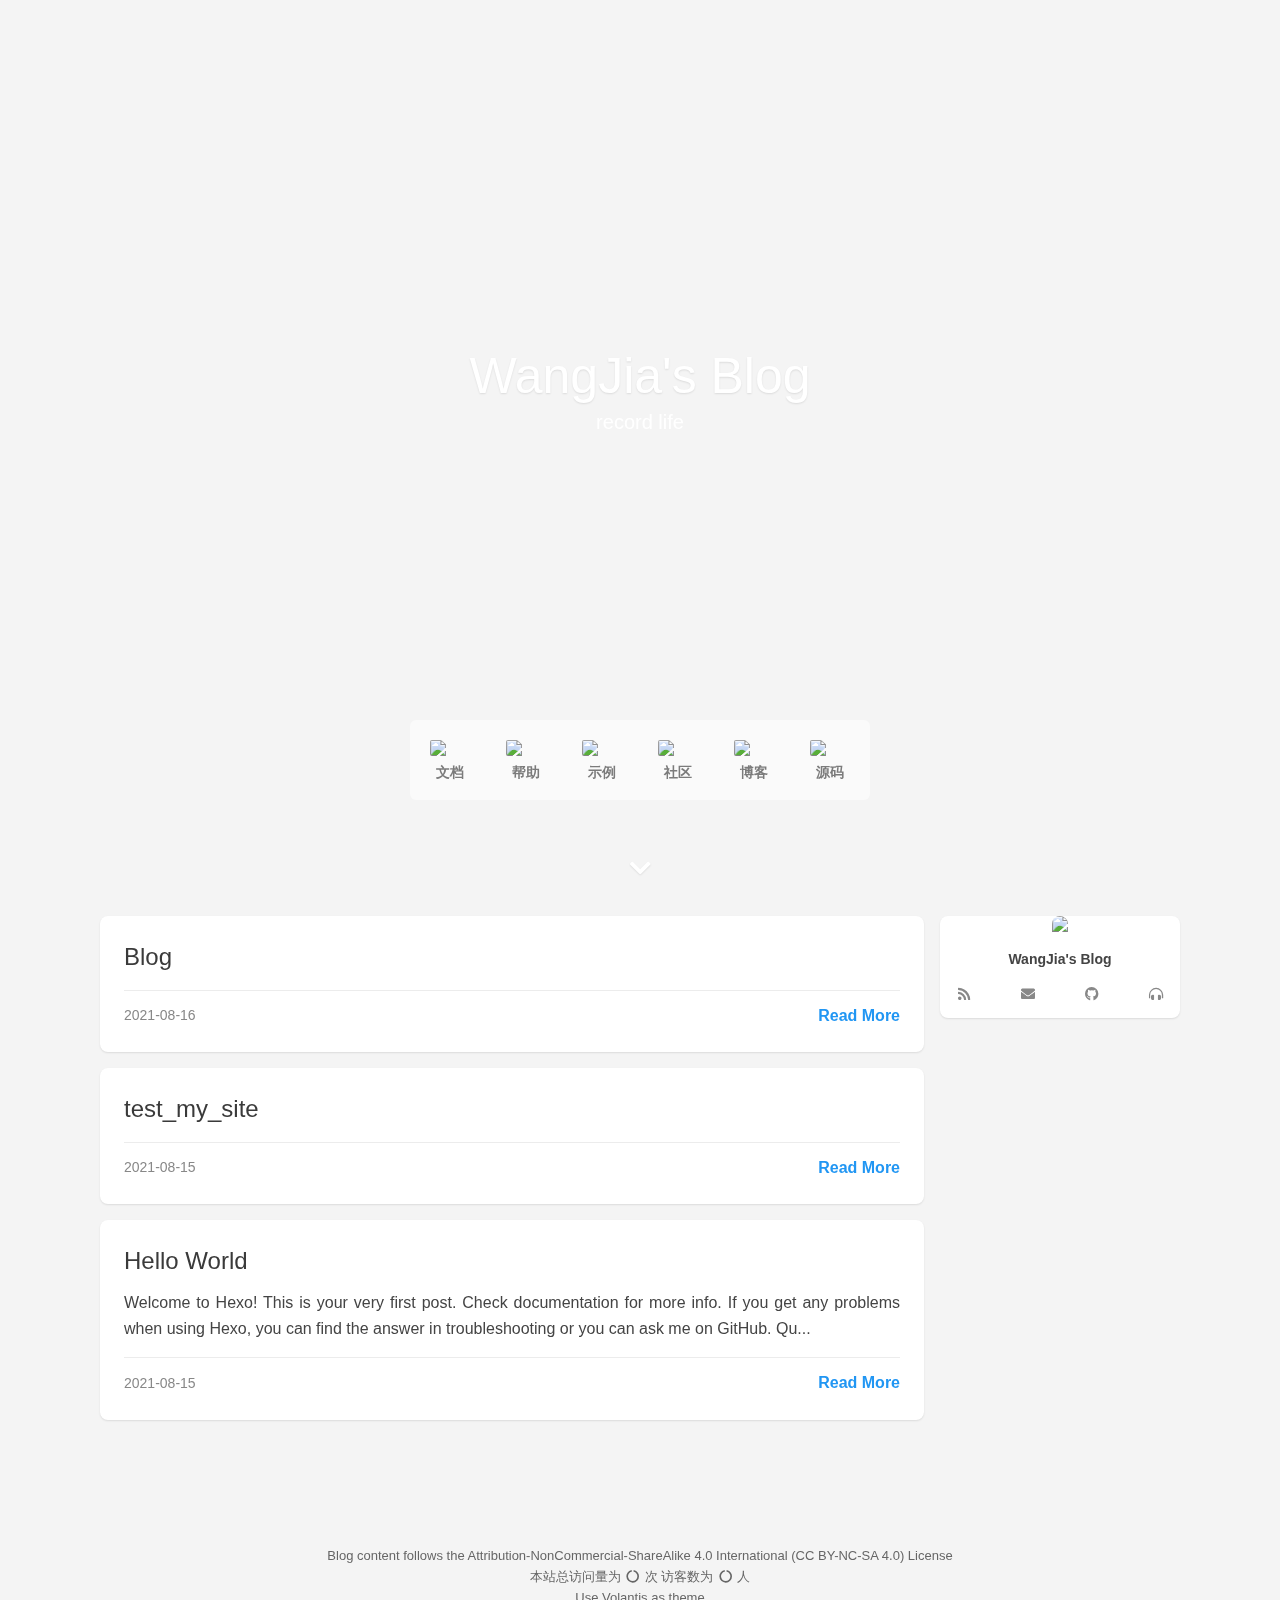
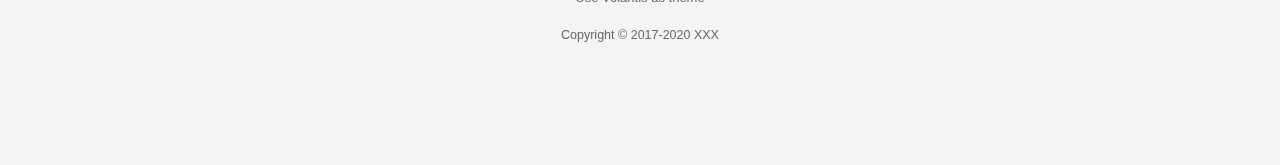
==== commit 5f360862: "Site updated: 2021-09-06 21:41:21" ====
--- a/index.html
+++ b/index.html
@@ -20,16 +20,14 @@
   <meta content="WangJia&#39;s Blog" name="apple-mobile-web-app-title">
   <meta content="black-translucent" name="apple-mobile-web-app-status-bar-style">
   <meta content="telephone=no" name="format-detection">
-  <link rel="preload" href="/css/style.css?time=1629111668010" as="style">
+  <link rel="preload" href="/css/style.css?time=1630935680776" as="style">
   <!-- 页面元数据 -->
   <title>WangJia's Blog</title>
   <meta name="keywords" content="">
-  <meta name="description" content="record life">
-<meta property="og:type" content="website">
+  <meta property="og:type" content="website">
 <meta property="og:title" content="WangJia&#39;s Blog">
 <meta property="og:url" content="http://example.com/index.html">
 <meta property="og:site_name" content="WangJia&#39;s Blog">
-<meta property="og:description" content="record life">
 <meta property="og:locale" content="en_US">
 <meta property="og:image" content="https://cdn.jsdelivr.net/gh/volantis-x/cdn-org/blog/favicon/android-chrome-192x192.png">
 <meta property="article:author" content="WangJia">
@@ -1922,8 +1920,8 @@
 }
 
   </style>
-  <link rel="stylesheet" href="/css/style.css?time=1629111668010" media="print" onload="this.media='all';this.onload=null">
-  <noscript><link rel="stylesheet" href="/css/style.css?time=1629111668010"></noscript>
+  <link rel="stylesheet" href="/css/style.css?time=1630935680776" media="print" onload="this.media='all';this.onload=null">
+  <noscript><link rel="stylesheet" href="/css/style.css?time=1630935680776"></noscript>
   
 <script>
 if (/*@cc_on!@*/false || (!!window.MSInputMethodContext && !!document.documentMode))
@@ -2239,8 +2237,10 @@
   <div class='top'>
     
     
-      <p class="title">Volantis</p>
-    
+      <p class="title">WangJia's Blog</p>
+    
+    
+      <p class="subtitle">record life</p>
     
   </div>
   <div class='bottom'>
@@ -3062,7 +3062,7 @@
     
       volantis.APlayerController = {};
     
-    volantis.js('/js/rightMenu.js?time=1629111668010')
+    volantis.js('/js/rightMenu.js?time=1630935680776')
   </script>
 
 
@@ -3076,19 +3076,19 @@
     
       const sites_api = document.getElementById('sites-api');
       if (sites_api != undefined && typeof SitesJS === 'undefined') {
-        volantis.js("/js/plugins/sites.js?time=1629111668010")
+        volantis.js("/js/plugins/sites.js?time=1630935680776")
       }
     
     
       const friends_api = document.getElementById('friends-api');
       if (friends_api != undefined && typeof FriendsJS === 'undefined') {
-        volantis.js("/js/plugins/friends.js?time=1629111668010")
+        volantis.js("/js/plugins/friends.js?time=1630935680776")
       }
     
     
       const contributors_api = document.getElementById('contributors-api');
       if (contributors_api != undefined && typeof ContributorsJS === 'undefined') {
-        volantis.js("/js/plugins/contributors.js?time=1629111668010")
+        volantis.js("/js/plugins/contributors.js?time=1630935680776")
       }
     
   };
@@ -3208,7 +3208,7 @@
 
 
 
-<script src="/js/app.js?time=1629111668010.js"></script>
+<script src="/js/app.js?time=1630935680776.js"></script>
 
 
 <!-- optional -->
@@ -3221,7 +3221,7 @@
   return  volantis.import.jQuery().then(()=>{
     return new Promise((resolve) => {
       // see: layout/_partial/scripts/cdnCtrl.ejs
-      volantis.js('/js/search/hexo.js?time=1629111668010').then(()=>{ // 此处依赖JQ
+      volantis.js('/js/search/hexo.js?time=1630935680776').then(()=>{ // 此处依赖JQ
         setSearchService()
         resolve()
       })
@@ -3501,8 +3501,8 @@
   <script>
   volantis.message = (title, message, option = {}, done = null) => {
     if (typeof iziToast == "undefined") {
-      volantis.css('/css/message.css?time=1629111668010')
-      volantis.js('/js/message.js?time=1629111668010', () => {
+      volantis.css('/css/message.css?time=1630935680776')
+      volantis.js('/js/message.js?time=1630935680776', () => {
         tozashMessage(title, message, option, done);
       });
     } else {
@@ -3546,8 +3546,8 @@
 
   volantis.question = (title, message, option = {}, success = null, cancel = null, done = null) => {
     if (typeof iziToast == "undefined") {
-      volantis.css('/css/message.css?time=1629111668010')
-      volantis.js('/js/message.js?time=1629111668010', () => {
+      volantis.css('/css/message.css?time=1630935680776')
+      volantis.js('/js/message.js?time=1630935680776', () => {
         tozashQuestion(ttitle, message, option, success, cancel, done);
       });
     } else {
@@ -3692,7 +3692,7 @@
 </script>
 
 
-  <script type="application/ld+json">[{"@context":"http://schema.org","@type":"Organization","name":"WangJia's Blog","url":"http://example.com/","logo":{"@type":"ImageObject","url":"https://cdn.jsdelivr.net/gh/volantis-x/cdn-org/blog/favicon/android-chrome-192x192.png","width":192,"height":192}},{"@context":"http://schema.org","@type":"Person","image":{"@type":"ImageObject","url":"https://cdn.jsdelivr.net/gh/volantis-x/cdn-org/blog/favicon/android-chrome-192x192.png"},"sameAs":["https://github.com/volantis-x"]},{"@context":"http://schema.org","@type":"BreadcrumbList","itemListElement":[{"@type":"ListItem","position":1,"item":{"@id":"http://example.com/","name":"WangJia's Blog"}}]},{"@context":"http://schema.org","@type":"WebSite","name":"WangJia's Blog","url":"http://example.com/","keywords":null,"description":"record life","author":{"@type":"Person","image":{"@type":"ImageObject","url":"https://cdn.jsdelivr.net/gh/volantis-x/cdn-org/blog/favicon/android-chrome-192x192.png"}},"publisher":{"@type":"Organization","name":"WangJia's Blog","url":"http://example.com/","logo":{"@type":"ImageObject","url":"https://cdn.jsdelivr.net/gh/volantis-x/cdn-org/blog/favicon/android-chrome-192x192.png","width":192,"height":192}},"potentialAction":{"@type":"SearchAction","name":"Site Search","target":{"@type":"EntryPoint","urlTemplate":"http://example.com?s={search_term_string}"},"query-input":"required name=search_term_string"}}]</script>
+  <script type="application/ld+json">[{"@context":"http://schema.org","@type":"Organization","name":"WangJia's Blog","url":"http://example.com/","logo":{"@type":"ImageObject","url":"https://cdn.jsdelivr.net/gh/volantis-x/cdn-org/blog/favicon/android-chrome-192x192.png","width":192,"height":192}},{"@context":"http://schema.org","@type":"Person","image":{"@type":"ImageObject","url":"https://cdn.jsdelivr.net/gh/volantis-x/cdn-org/blog/favicon/android-chrome-192x192.png"},"sameAs":["https://github.com/volantis-x"]},{"@context":"http://schema.org","@type":"BreadcrumbList","itemListElement":[{"@type":"ListItem","position":1,"item":{"@id":"http://example.com/","name":"WangJia's Blog"}}]},{"@context":"http://schema.org","@type":"WebSite","name":"WangJia's Blog","url":"http://example.com/","keywords":null,"description":"","author":{"@type":"Person","image":{"@type":"ImageObject","url":"https://cdn.jsdelivr.net/gh/volantis-x/cdn-org/blog/favicon/android-chrome-192x192.png"}},"publisher":{"@type":"Organization","name":"WangJia's Blog","url":"http://example.com/","logo":{"@type":"ImageObject","url":"https://cdn.jsdelivr.net/gh/volantis-x/cdn-org/blog/favicon/android-chrome-192x192.png","width":192,"height":192}},"potentialAction":{"@type":"SearchAction","name":"Site Search","target":{"@type":"EntryPoint","urlTemplate":"http://example.com?s={search_term_string}"},"query-input":"required name=search_term_string"}}]</script>
 
 
 <!-- more -->
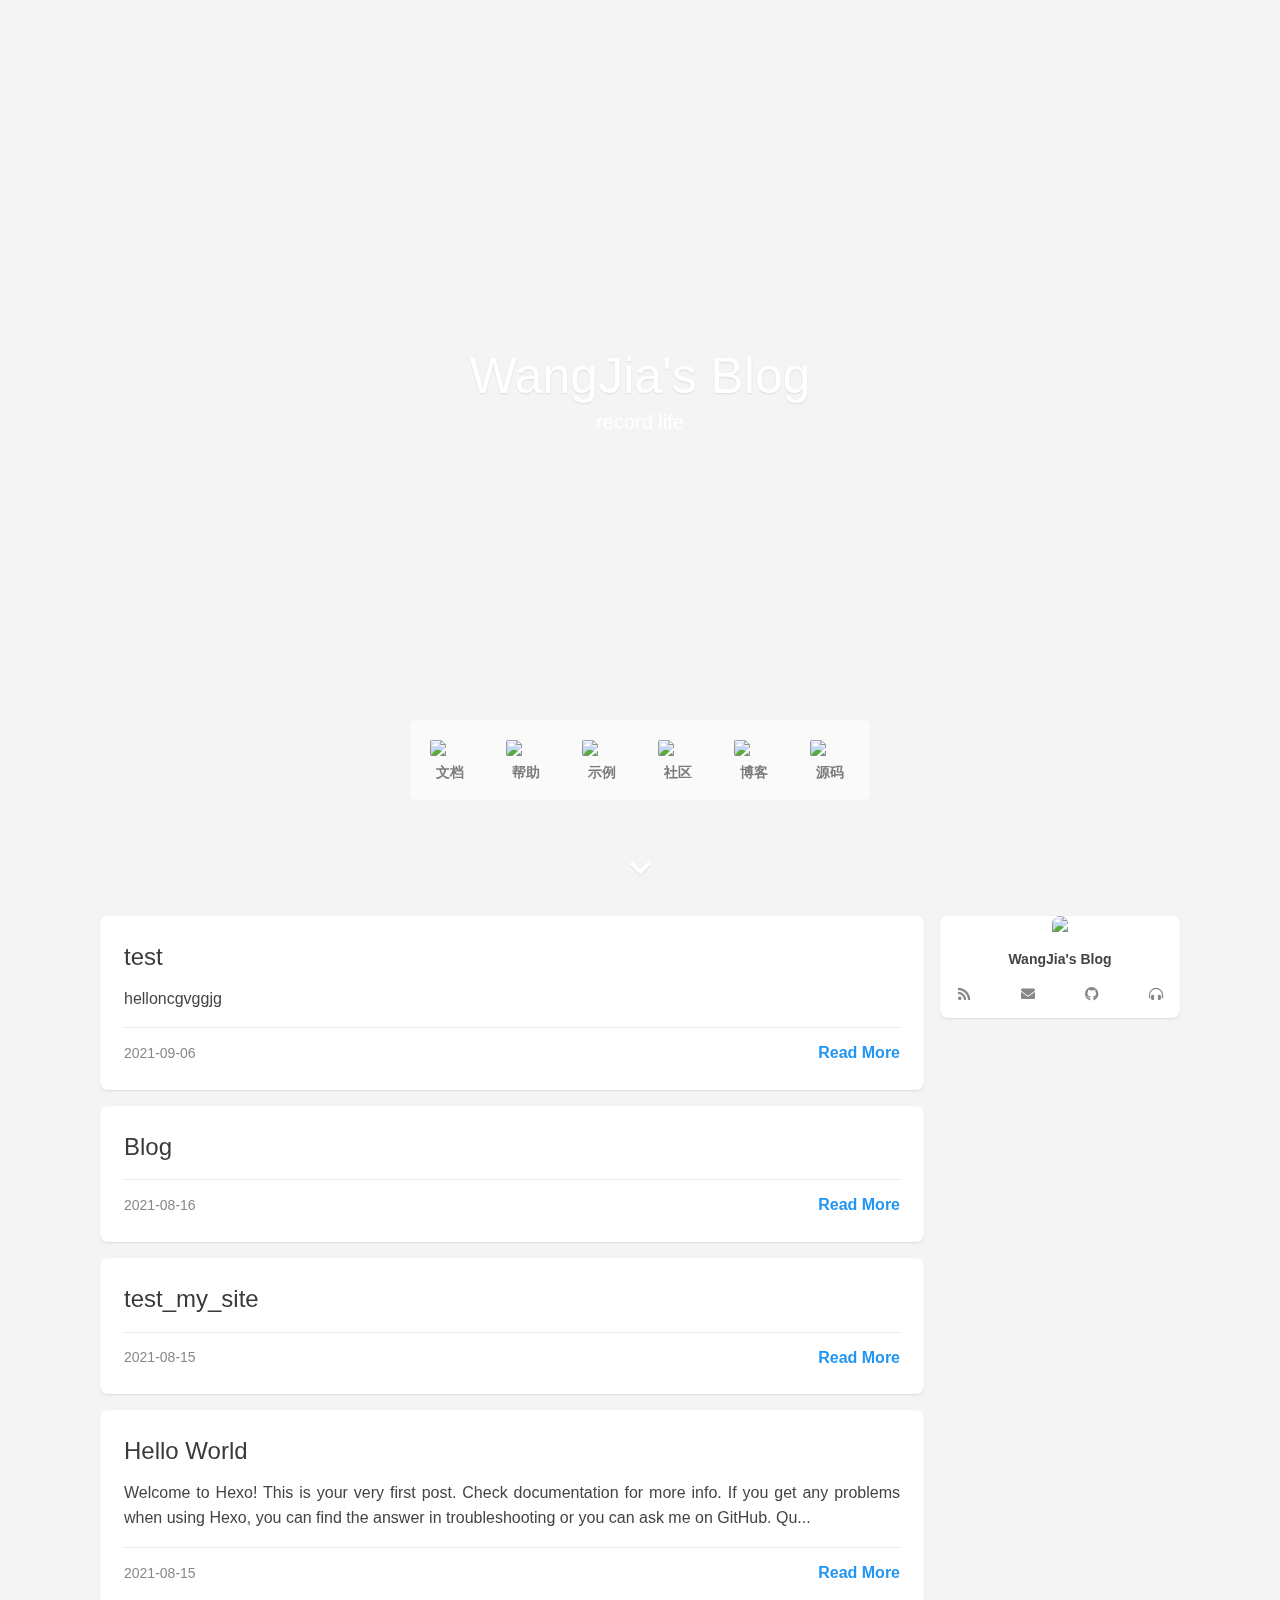
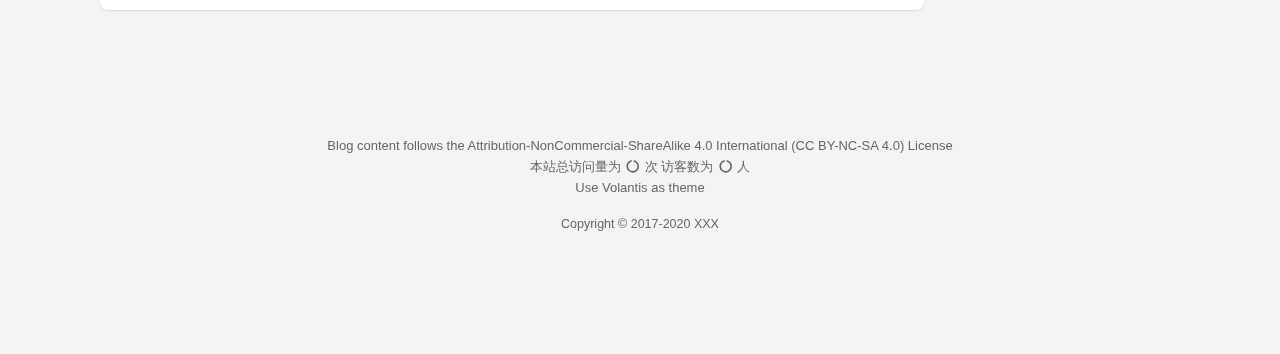
==== commit 545e081e: "Site updated: 2021-09-06 21:48:21" ====
--- a/index.html
+++ b/index.html
@@ -20,7 +20,7 @@
   <meta content="WangJia&#39;s Blog" name="apple-mobile-web-app-title">
   <meta content="black-translucent" name="apple-mobile-web-app-status-bar-style">
   <meta content="telephone=no" name="format-detection">
-  <link rel="preload" href="/css/style.css?time=1630935680776" as="style">
+  <link rel="preload" href="/css/style.css?time=1630936100534" as="style">
   <!-- 页面元数据 -->
   <title>WangJia's Blog</title>
   <meta name="keywords" content="">
@@ -1920,8 +1920,8 @@
 }
 
   </style>
-  <link rel="stylesheet" href="/css/style.css?time=1630935680776" media="print" onload="this.media='all';this.onload=null">
-  <noscript><link rel="stylesheet" href="/css/style.css?time=1630935680776"></noscript>
+  <link rel="stylesheet" href="/css/style.css?time=1630936100534" media="print" onload="this.media='all';this.onload=null">
+  <noscript><link rel="stylesheet" href="/css/style.css?time=1630936100534"></noscript>
   
 <script>
 if (/*@cc_on!@*/false || (!!window.MSInputMethodContext && !!document.documentMode))
@@ -2318,9 +2318,55 @@
         
           
         
-      
-    
-    
+          
+        
+      
+    
+    
+      
+        
+          <div class='post-wrapper'>
+            <div class="post post-v3 white-box reveal shadow">
+  
+  
+  
+  
+    
+    <h2 class="article-title" >
+      <a href="/2021/09/06/test/">
+        test
+      </a>
+    </h2>
+  
+  <div class='md'>
+    
+      
+        helloncgvggjg
+
+      
+    
+  </div>
+  
+    <div class='meta-v3' line_style='solid'>
+      <div>
+        
+        <time>2021-09-06</time>
+        
+      </div>
+      
+        <div>
+          <a class='readmore' href='/2021/09/06/test/'>
+            Read More
+          </a>
+        </div>
+      
+    </div>
+  
+
+</div>
+
+          </div>
+        
       
         
           <div class='post-wrapper'>
@@ -3062,7 +3108,7 @@
     
       volantis.APlayerController = {};
     
-    volantis.js('/js/rightMenu.js?time=1630935680776')
+    volantis.js('/js/rightMenu.js?time=1630936100534')
   </script>
 
 
@@ -3076,19 +3122,19 @@
     
       const sites_api = document.getElementById('sites-api');
       if (sites_api != undefined && typeof SitesJS === 'undefined') {
-        volantis.js("/js/plugins/sites.js?time=1630935680776")
+        volantis.js("/js/plugins/sites.js?time=1630936100534")
       }
     
     
       const friends_api = document.getElementById('friends-api');
       if (friends_api != undefined && typeof FriendsJS === 'undefined') {
-        volantis.js("/js/plugins/friends.js?time=1630935680776")
+        volantis.js("/js/plugins/friends.js?time=1630936100534")
       }
     
     
       const contributors_api = document.getElementById('contributors-api');
       if (contributors_api != undefined && typeof ContributorsJS === 'undefined') {
-        volantis.js("/js/plugins/contributors.js?time=1630935680776")
+        volantis.js("/js/plugins/contributors.js?time=1630936100534")
       }
     
   };
@@ -3208,7 +3254,7 @@
 
 
 
-<script src="/js/app.js?time=1630935680776.js"></script>
+<script src="/js/app.js?time=1630936100534.js"></script>
 
 
 <!-- optional -->
@@ -3221,7 +3267,7 @@
   return  volantis.import.jQuery().then(()=>{
     return new Promise((resolve) => {
       // see: layout/_partial/scripts/cdnCtrl.ejs
-      volantis.js('/js/search/hexo.js?time=1630935680776').then(()=>{ // 此处依赖JQ
+      volantis.js('/js/search/hexo.js?time=1630936100534').then(()=>{ // 此处依赖JQ
         setSearchService()
         resolve()
       })
@@ -3501,8 +3547,8 @@
   <script>
   volantis.message = (title, message, option = {}, done = null) => {
     if (typeof iziToast == "undefined") {
-      volantis.css('/css/message.css?time=1630935680776')
-      volantis.js('/js/message.js?time=1630935680776', () => {
+      volantis.css('/css/message.css?time=1630936100534')
+      volantis.js('/js/message.js?time=1630936100534', () => {
         tozashMessage(title, message, option, done);
       });
     } else {
@@ -3546,8 +3592,8 @@
 
   volantis.question = (title, message, option = {}, success = null, cancel = null, done = null) => {
     if (typeof iziToast == "undefined") {
-      volantis.css('/css/message.css?time=1630935680776')
-      volantis.js('/js/message.js?time=1630935680776', () => {
+      volantis.css('/css/message.css?time=1630936100534')
+      volantis.js('/js/message.js?time=1630936100534', () => {
         tozashQuestion(ttitle, message, option, success, cancel, done);
       });
     } else {
